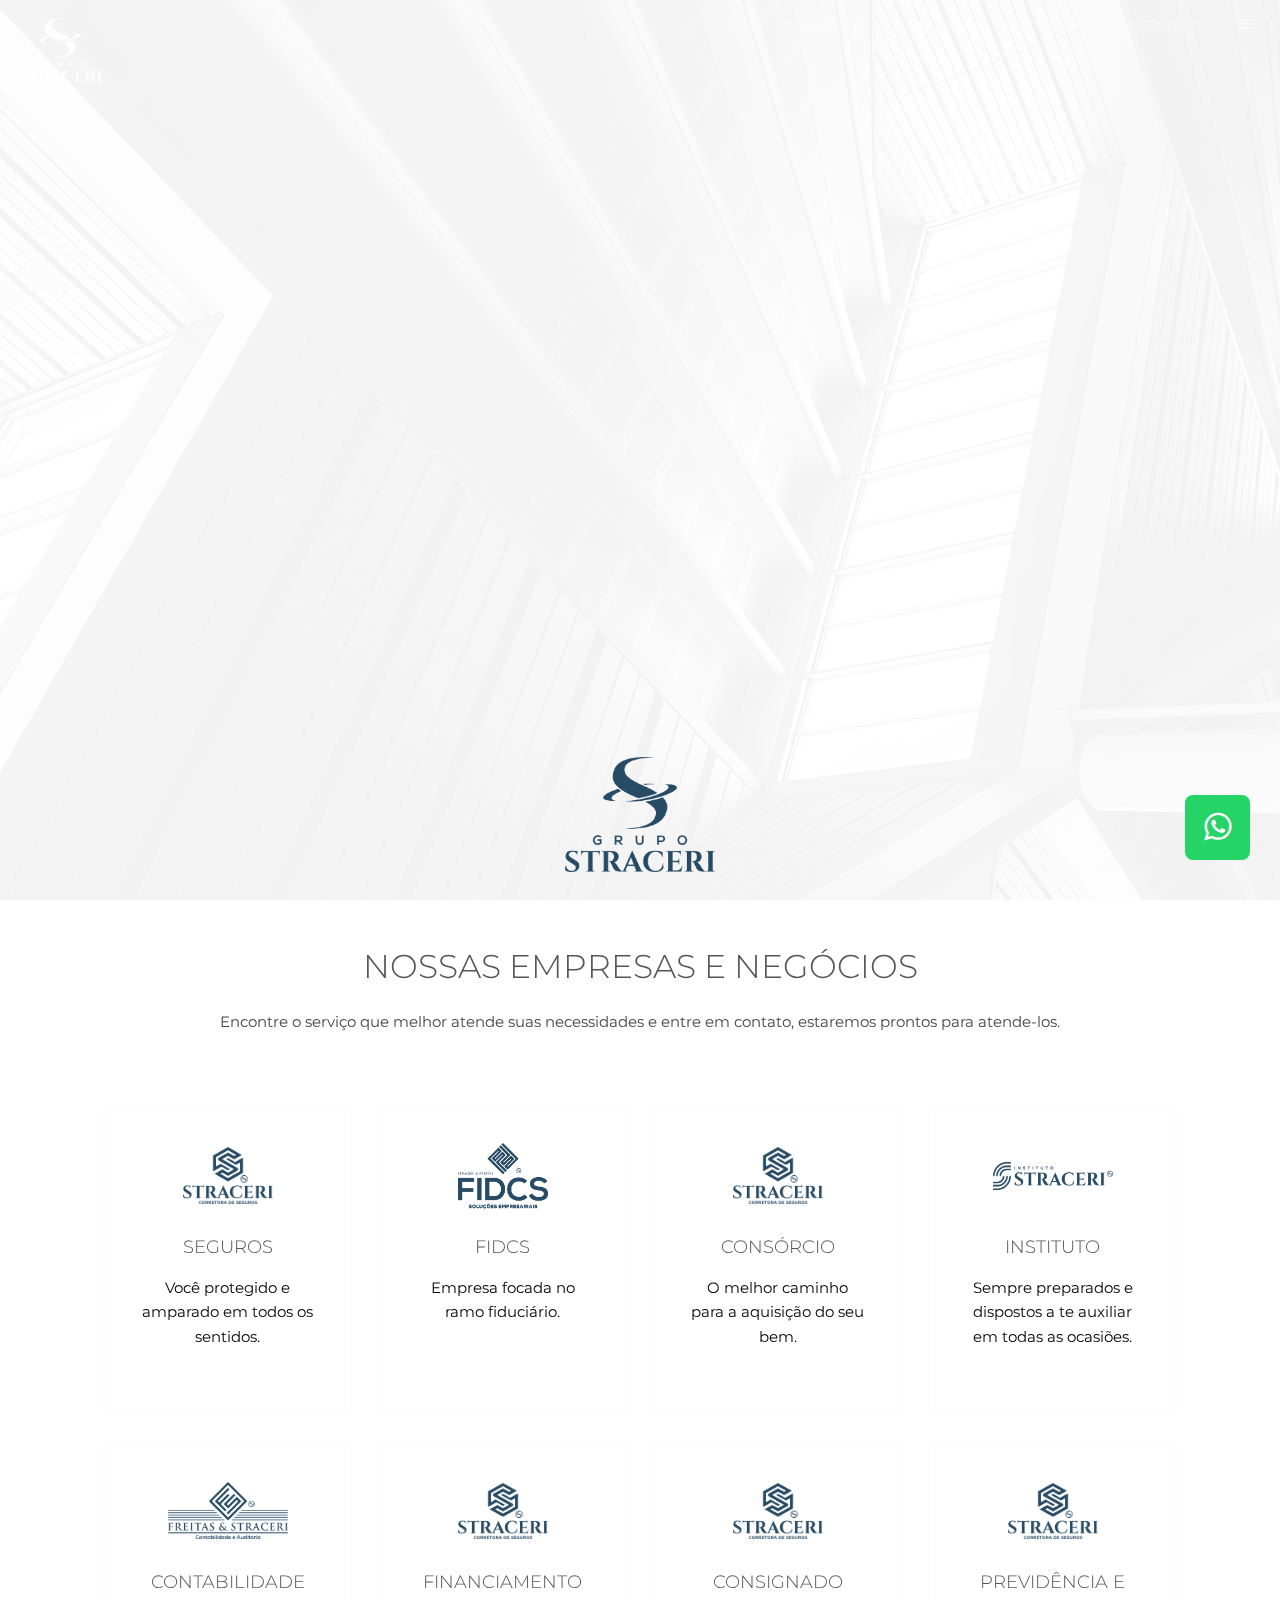
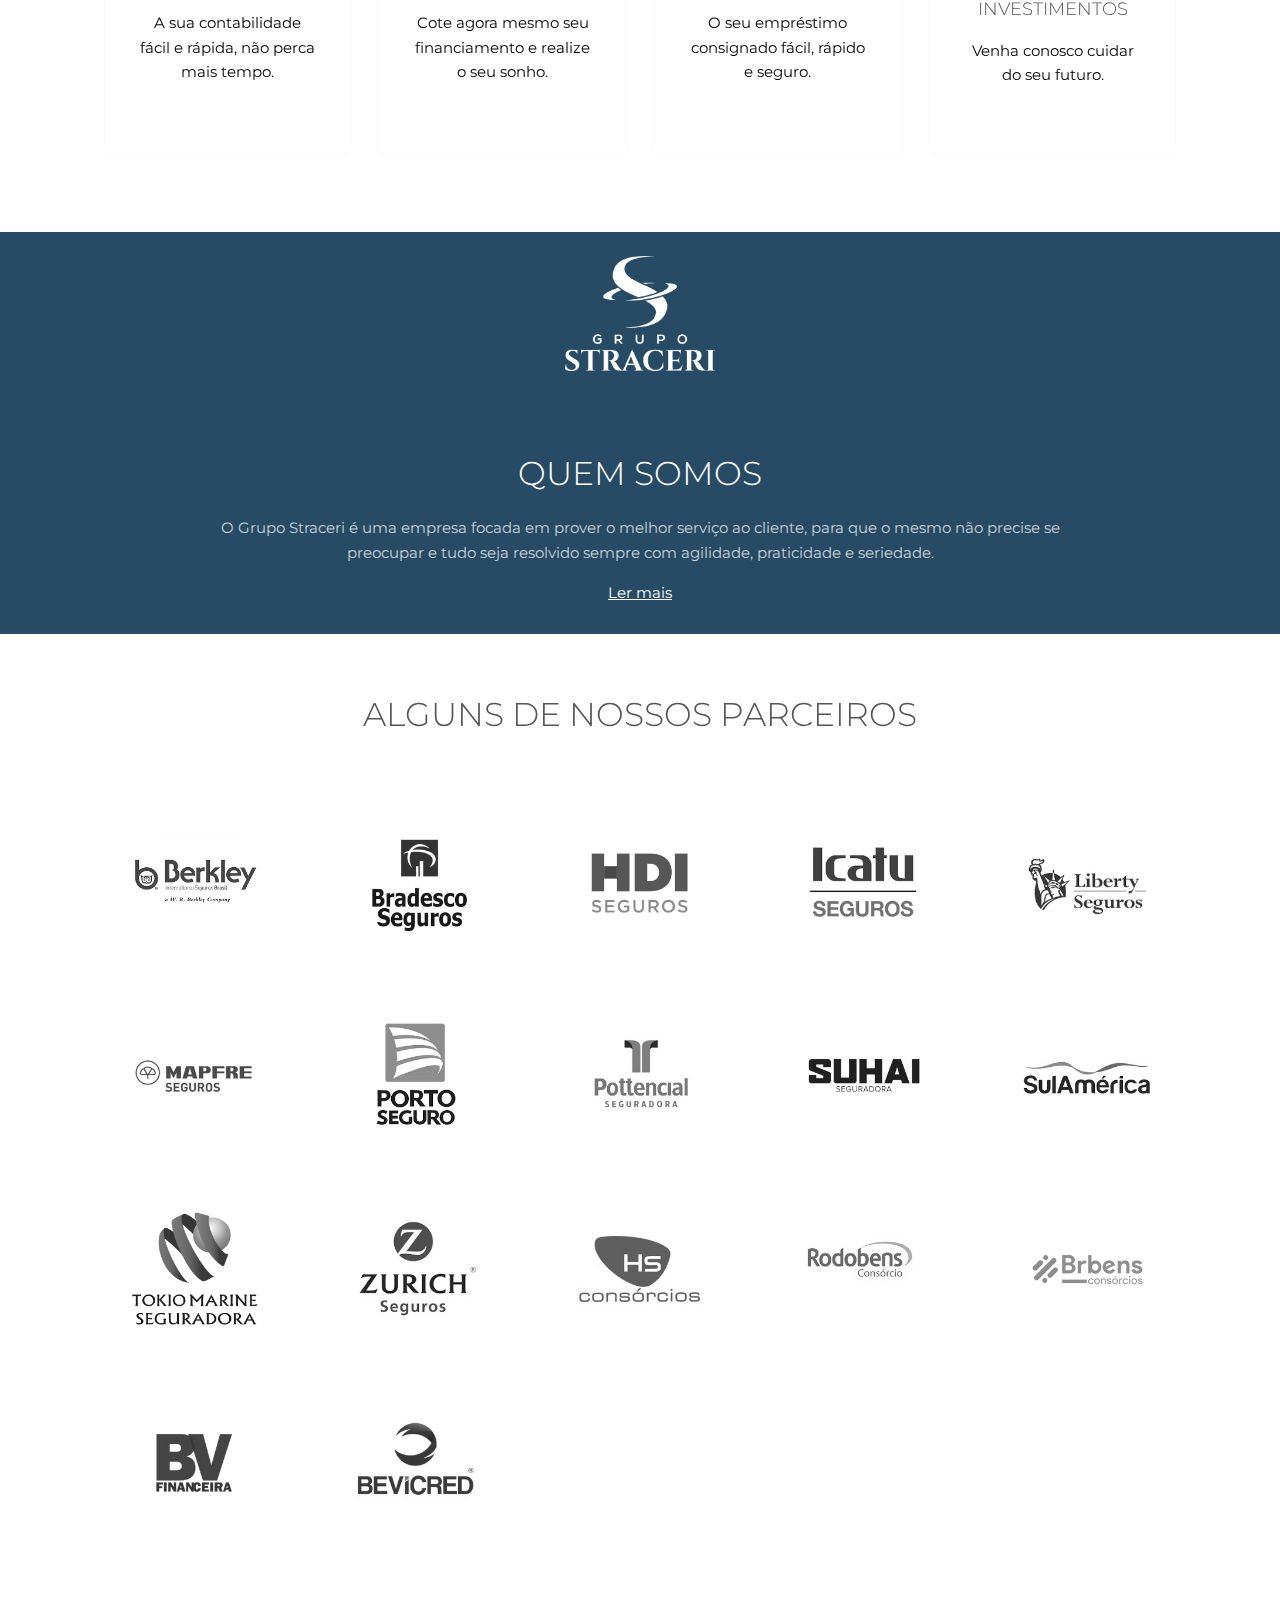
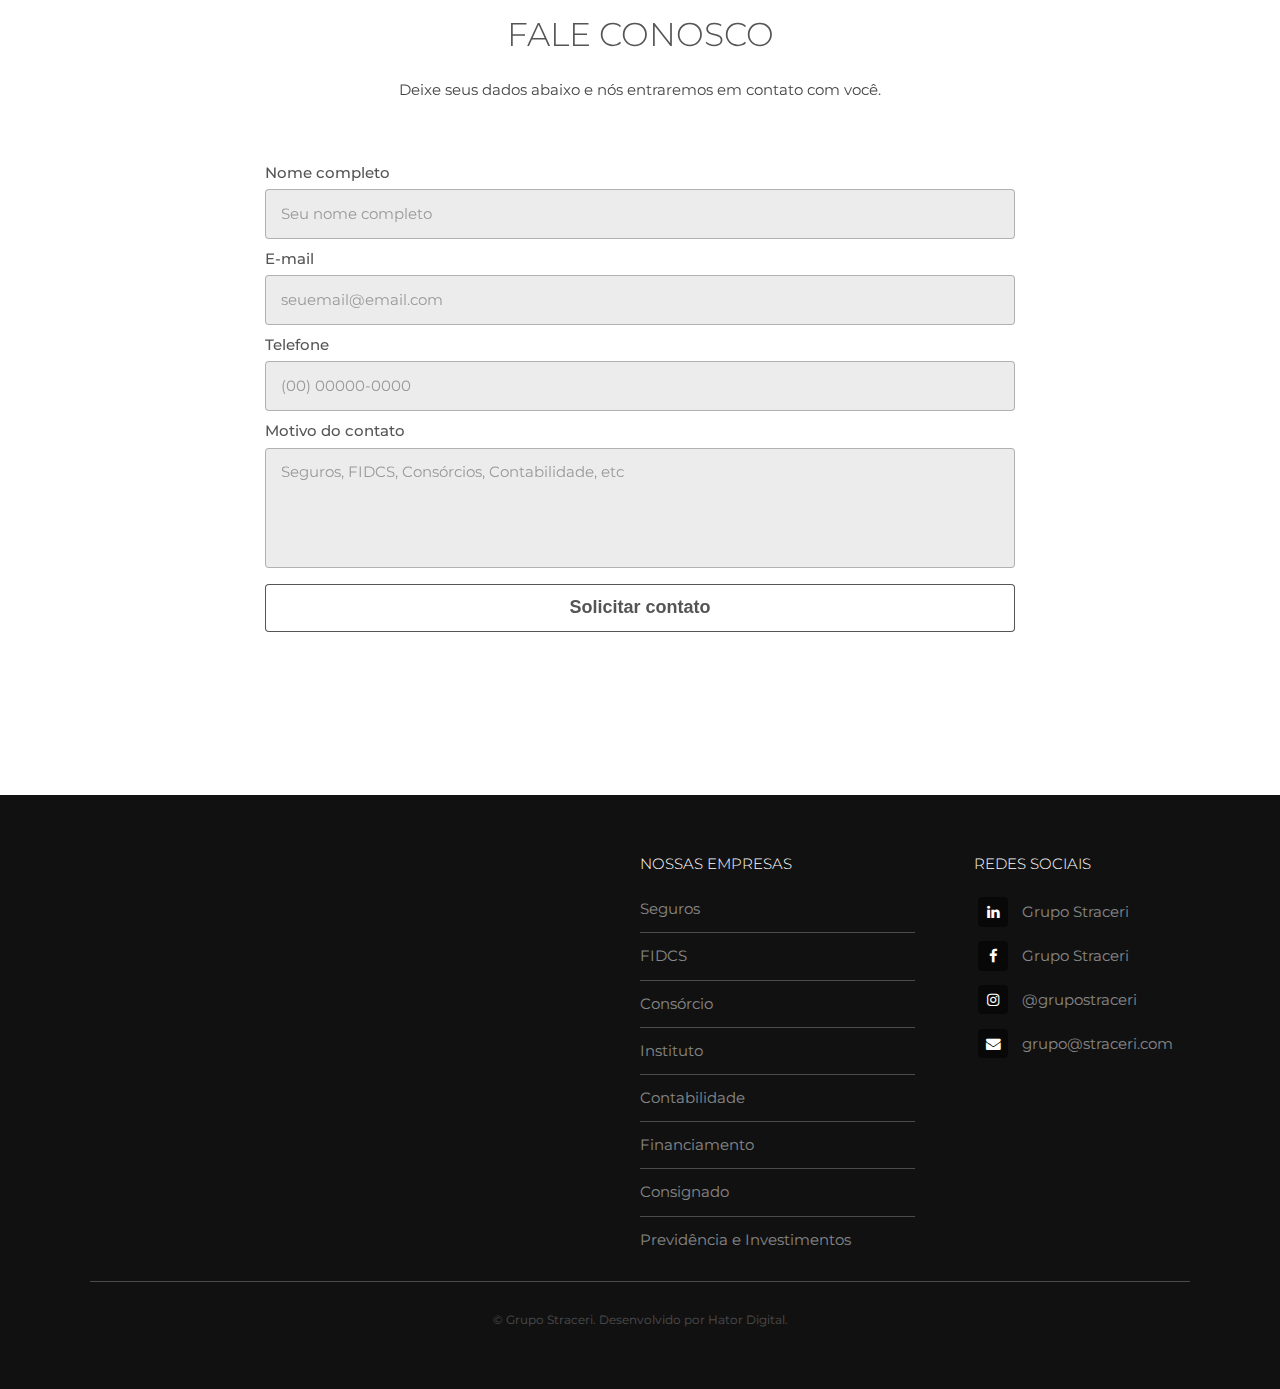
==== index.html @ 01e18238 "new companies text and fixes old companies texts" ====
<!DOCTYPE html>

<html lang="pt">
    <head>
    	<title>Grupo Straceri</title>
			<meta charset="UTF-8" />
			<meta http-equiv="X-UA-Compatible" content="IE=edge">
			<meta name="viewport" content="width=device-width, initial-scale=1, user-scalable=no" />
			<meta name="description" content="" />
	    <meta name="keywords" content="" />

	    <meta http-equiv="x-ua-compatible" content="ie=edge,chrome=1">
	    <meta name="title" content="Grupo Straceri">
	    <meta name="theme-color" content="#274b65" />
	    <meta name="description" content="O Grupo Straceri é uma empresa focada em prover o melhor serviço ao cliente" />
	    <meta name="keywords" content="Grupo Straceri, advocacia, seguradora, corretora, fidcs">
	    <meta name="author" content="Hator Digital">

	    <meta property="og:description" content="O Grupo Straceri é uma empresa focada em prover o melhor serviço ao cliente">
	    <meta property="og:image" content="./images/icon-rel.png">
	    <meta property="og:image:type" content="image/png">
	    <meta property="og:image:width" content="256">
	    <meta property="og:image:height" content="256">
	    <meta property="og:locale" content="pt_BR">
	    <meta property="og:site_name" content="Grupo Straceri">
	    <meta property="og:title" content="Grupo Straceri">
	    <meta property="og:type" content="website">
	    <meta property="og:url" content="https://www.straceri.com">

	    <meta rel="icon" type="image/png" href="./images/icon-rel.png">

	    <meta name="application-name" content="Grupo Straceri">
	    <meta name="msapplication-TileColor" content="#274b65">
	    <meta name="msapplication-TileImage" content="./images/icon-rel.png">
	    <meta name="msapplication-square70x70logo" content="./images/favicon.png" />
	    <meta name="msapplication-square150x150logo" content="./images/favicon.png" />
	    <meta name="msapplication-wide310x150logo" content="./images/favicon.png" />
	    <meta name="msapplication-square310x310logo" content="./images/favicon.png" />

	    <meta property="twitter:card" content="summary">
	    <meta property="twitter:description" content="O Grupo Straceri é uma empresa focada em prover o melhor serviço ao cliente">
	    <meta property="twitter:image" content="./images/icon-rel.png">
	    <meta property="twitter:title" content="Grupo Straceri">
	    <meta property="twitter:url" content="https://www.straceri.com">

	    <meta property="busca:image" content="./images/icon-rel.png">
	    <meta property="busca:publisher" content="https://www.straceri.com/">
	    <meta property="busca:species" content="Home">
	    <meta property="busca:title" content="https://www.straceri.com">

	    <link rel="shortcut icon" href="./images/favicon.png" type="image/png" />

	    <link rel="apple-touch-icon" sizes="57x57" href="./images/favicon.png">
	    <link rel="apple-touch-icon" sizes="60x60" href="./images/favicon.png">
	    <link rel="apple-touch-icon" sizes="72x72" href="./images/favicon.png">
	    <link rel="apple-touch-icon" sizes="76x76" href="./images/favicon.png">
	    <link rel="apple-touch-icon" sizes="114x114" href="./images/favicon.png">
	    <link rel="apple-touch-icon" sizes="120x120" href="./images/favicon.png">
	    <link rel="apple-touch-icon" sizes="144x144" href="./images/favicon.png">
	    <link rel="apple-touch-icon" sizes="152x152" href="./images/favicon.png">
	    <link rel="apple-touch-icon" sizes="180x180" href="./images/favicon.png">

	    <link rel="icon" type="image/png" href="./images/favicon.png" sizes="16x16">
	    <link rel="icon" type="image/png" href="./images/favicon.png" sizes="32x32">
	    <link rel="icon" type="image/png" href="./images/favicon.png" sizes="96x96">
	    <link rel="icon" type="image/png" href="./images/favicon.png" sizes="192x192">

	    <link rel="stylesheet" href="assets/css/main.css" />
	</head>
	
	<body class="is-preload">

		<!-- Header -->
			<header id="header">
				<a class="logo" href="index.html">
					<img src="./images/logos/straceri.png" alt="">
				</a>
				<nav>
					<a class="hide" href="#banner">Home</a>
					<a class="hide" href="#empresas">Empresas</a>
					<a class="hide" href="#cta">Quem somos</a>
					<a class="hide" href="#parceiros">Parceiros</a>
					<a class="hide" href="#contatos">Fale conosco</a>
					<a href="#menu"></a>
				</nav>
			</header>

		<!-- Nav -->
			<nav id="menu">
				<ul class="links">
					<li><a href="#banner">Home</a></li>
					<li><a href="#empresas">Empresas</a></li>
					<li><a href="#cta">Quem somos</a></li>
					<li><a href="#parceiros">Parceiros</a></li>
					<li><a href="#contatos">Fale conosco</a></li>
				</ul>
			</nav>

		<!-- Banner -->
			<section id="banner">
				<div class="inner">
					
				</div>
				<video class="desktop" autoplay loop muted playsinline src="images/banner.mp4"></video>
				<video class="mobile" autoplay loop muted playsinline src="images/banner-mobile.mp4"></video>
			</section>

		<!-- Highlights -->
			<section id="empresas" class="wrapper">
				<div class="inner">
					<div class="logoEmpresas">
						<img src="./images/logos/straceri-azul.png" alt="">
					</div>
					<header class="special">
						<h2>Nossas Empresas e Negócios</h2>
						<p>Encontre o serviço que melhor atende suas necessidades e entre em contato, estaremos prontos para atende-los.</p>
					</header>
					<div class="highlights">
						<section>
							<a href="seguros.html">
								<div class="content">
									<header>
										<div class="logo-content">
											<img src="./images/logos/corretora.png" alt="">
										</div>
										<h3>Seguros</h3>
									</header>
									<p>Você protegido e amparado em todos os sentidos.</p>
								</div>
							</a>
						</section>

						<section>
							<a href="fidcs.html">
								<div class="content">
									<header>
										<div class="logo-content">
											<img src="./images/logos/fidics.png" alt="">
										</div>
										<h3>Fidcs</h3>
									</header>
									<p>Empresa focada no ramo fiduciário.</p>
								</div>
							</a>
						</section>
						
						<section>
							<a href="consorcios.html">
								<div class="content">
									<header>
										<div class="logo-content">
											<img src="./images/logos/corretora.png" alt="">
										</div>
										<h3>Consórcio</h3>
									</header>
									<p>O melhor caminho para a aquisição do seu bem.</p>
								</div>
							</a>
						</section>

						<section>
							<a href="instituto.html">
								<div class="content">
									<header>
										<div class="logo-content">
											<img class="imgSize" src="./images/logos/instituto.png" alt="">
										</div>
										<h3>Instituto</h3>
									</header>
									<p>Sempre preparados e dispostos a te auxiliar em todas as ocasiões.</p>
								</div>
							</a>
						</section>

						<section>
							<a href="contabilidade.html">
								<div class="content">
									<header>
										<div class="logo-content">
											<img class="imgSize" src="./images/logos/freitas.png" alt="">
										</div>
										<h3>Contabilidade</h3>
									</header>
									<p>A sua contabilidade fácil e rápida, não perca mais tempo.</p>
								</div>
							</a>
						</section>

						<section>
							<a href="financiamentos.html">
								<div class="content">
									<header>
										<div class="logo-content">
											<img src="./images/logos/corretora.png" alt="">
										</div>
										<h3>Financiamento</h3>
									</header>
									<p>Cote agora mesmo seu financiamento e realize o seu sonho.</p>
								</div>
							</a>
						</section>
						
						<section>
							<a href="consignado.html">
								<div class="content">
									<header>
										<div class="logo-content">
											<img src="./images/logos/corretora.png" alt="">
										</div>
										<h3>Consignado</h3>
									</header>
									<p>O seu empréstimo consignado fácil, rápido e seguro.</p>
								</div>
							</a>
						</section>

						<section>
							<a href="previdencia.html">
								<div class="content">
									<header>
										<div class="logo-content">
											<img src="./images/logos/corretora.png" alt="">
										</div>
										<h3>Previdência e Investimentos</h3>
									</header>
									<p>Venha conosco cuidar do seu futuro.</p>
								</div>
							</a>
						</section>
						
					</div>
				</div>
			</section>

		<!-- CTA -->
			<section id="cta" class="wrapper">
				<div class="inner">
					<div class="logoQuemSomos">
						<a href="sobre.html">
							<img src="./images/logos/straceri.png" alt="">
						</a>
					</div>
					<h2>
						<a href="sobre.html">QUEM SOMOS</a>	
					</h2>
					<p>
						O Grupo Straceri é uma empresa focada em prover o melhor serviço ao cliente, para que o mesmo 
						não precise se preocupar e tudo seja resolvido sempre com agilidade, praticidade e seriedade.
					</p>

					<a href="sobre.html">Ler mais</a>
				</div>
			</section>

		<!-- Partners -->
			<section class="wrapper" id="parceiros">
				<div class="inner">
					<header class="special">
						<h2>Alguns de nossos parceiros</h2>
						<!-- <p>Veja abaixo alguns Parceiros de nossos clientes.</p> -->
					</header>
					<div class="partners">
						<section>
							<a href="mailto:seguros@straceri.com" target="_blank">
								<img src="images/partners/berkley.jpg" alt="" />
							</a>
						</section>
						<section>
							<a href="mailto:seguros@straceri.com" target="_blank">
								<img src="images/partners/bradesco.jpg" alt="" />
							</a>
						</section>
						<section>
							<a href="mailto:seguros@straceri.com" target="_blank">
								<img src="images/partners/hdi.jpg" alt="" />
							</a>
						</section>
						<section>
							<a href="mailto:seguros@straceri.com" target="_blank">
								<img src="images/partners/icatu.jpg" alt="" />
							</a>
						</section>
						<section>
							<a href="mailto:seguros@straceri.com" target="_blank">
								<img src="images/partners/liberty.jpg" alt="" />
							</a>
						</section>
						<section>
							<a href="mailto:seguros@straceri.com" target="_blank">
								<img src="images/partners/mapfre.jpg" alt="" />
							</a>
						</section>
						<section>
							<a href="mailto:seguros@straceri.com" target="_blank">
								<img src="images/partners/porto-seguro.jpg" alt="" />
							</a>
						</section>
						<section>
							<a href="mailto:seguros@straceri.com" target="_blank">
								<img src="images/partners/pottencial.jpg" alt="" />
							</a>
						</section>
						<section>
							<a href="mailto:seguros@straceri.com" target="_blank">
								<img src="images/partners/suhai.jpg" alt="" />
							</a>
						</section>
						<section>
							<a href="mailto:seguros@straceri.com" target="_blank">
								<img src="images/partners/sul-america.jpg" alt="" />
							</a>
						</section>
						<section>
							<a href="mailto:seguros@straceri.com" target="_blank">
								<img src="images/partners/tokio-marine.jpg" alt="" />
							</a>
						</section>
						<section>
							<a href="mailto:seguros@straceri.com" target="_blank">
								<img src="images/partners/zurich.jpg" alt="" />
							</a>
						</section>
						<section>
							<a href="mailto:consorcio@straceri.com" target="_blank">
								<img src="images/partners/hs.jpg" alt="" />
							</a>
						</section>
						<section>
							<a href="mailto:consorcio@straceri.com" target="_blank">
								<img src="images/partners/rodobens.jpg" alt="" />
							</a>
						</section>
						<section>
							<a href="mailto:consorcio@straceri.com" target="_blank">
								<img src="images/partners/brbens.jpg" alt="" />
							</a>
						</section>
						<section>
							<a href="mailto:financiamentos@straceri.com" target="_blank">
								<img src="images/partners/bv.jpg" alt="" />
							</a>
						</section>
						<section>
							<a href="mailto:financiamentos@straceri.com" target="_blank">
								<img src="images/partners/bevicred.jpg" alt="" />
							</a>
						</section>
					</div>
				</div>
			</section>


		<!-- Contact -->
		<section class="wrapper contactWrapper" id="contatos">
			<div class="inner">
				<header class="special">
					<h2>Fale conosco</h2>
					<p>Deixe seus dados abaixo e nós entraremos em contato com você.</p>
				</header>
				<div class="contact">
					<form action="">

						<div class="field">
							<label for="inputName">Nome completo</label>
							<input required autocapitalize="on" placeholder="Seu nome completo" name="inputName" id="inputName" type="text">
						</div>

						<div class="field">
							<label for="inputEmail">E-mail</label>
							<input required id="inputEmail" placeholder="seuemail@email.com" name="inputEmail" type="email">
						</div>

						<div class="field">
							<label for="inputPhone">Telefone</label>
							<input required id="inputPhone" name="inputPhone" maxlength="15" placeholder="(00) 00000-0000" type="text">
						</div>

						<div class="field">
							<label for="inputContactReason">Motivo do contato</label>
							<textarea required id="inputContactReason" name="inputContactReason" placeholder="Seguros, FIDCS, Consórcios, Contabilidade, etc" rows="4"></textarea>
						</div>

						<button type="submit" id="sendContact">
							Solicitar contato
						</button>
					</form>
				</div>
			</div>
		</section>


		<!-- Footer -->
			<footer id="footer">
				<div class="inner">
					<div class="content">
						<section>

							<iframe
								width="100%"
								height="300"
								frameborder="0" style="border:0; border-radius: 4px"
								src="https://www.google.com/maps/embed?pb=!1m18!1m12!1m3!1d3729.407444940125!2d-49.381429285070894!3d-20.815247186114444!2m3!1f0!2f0!3f0!3m2!1i1024!2i768!4f13.1!3m3!1m2!1s0x94bdad9593ff5c7b%3A0x752c64d5009a2ce4!2sGrupo%20Straceri!5e0!3m2!1spt-BR!2sbr!4v1614805681535!5m2!1spt-BR!2sbr"  allowfullscreen loading="lazy">
							</iframe>
							
							<br>
							<br>

						</section>
						<section>
							<h4>Nossas empresas</h4>
							<ul class="alt">
								<li><a href="seguros.html">Seguros</a></li>
								<li><a href="fidcs.html">FIDCS</a></li>
								<li><a href="consorcios.html">Consórcio</a></li>
								<li><a href="instituto.html">Instituto</a></li>
								<li><a href="contabilidade.html">Contabilidade</a></li>
								<li><a href="financiamentos.html">Financiamento</a></li>
								<li><a href="consignado.html">Consignado</a></li>
								<li><a href="previdencia.html">Previdência e Investimentos</a></li>
							</ul>
						</section>
						<section>
							<h4>Redes sociais</h4>
							<ul class="plain">
								<li><a href="https://linkedin.com/company/grupo-straceri" target="_blank"><i class="icon fa-linkedin"></i>Grupo Straceri</a></li>
								<li><a href="https://www.facebook.com/Grupo-Straceri-105136148302768/" target="_blank"><i class="icon fa-facebook"></i>Grupo Straceri</a></li>
								<li><a href="https://www.instagram.com/grupostraceri/" target="_blank"><i class="icon fa-instagram"></i>@grupostraceri</a></li>
								<li><a href="mailto:grupo@straceri.com" target="_blank"><i class="icon fa-envelope"></i>grupo@straceri.com</a></li>
							</ul>
						</section>
					</div>
					<div class="copyright">
						&copy; Grupo Straceri. Desenvolvido por Hator Digital.
					</div>
				</div>
			</footer>

			<button id="btnTop" class="btnGoTop">
				<i class="icon fa-chevron-up"></i>
			</button>

			<a id="btnWhats" class="btnWhats" target="_blank" href="https://wa.me/5517996081828/?text=Olá">
				<i class="icon fa-whatsapp"></i>
			</a>

			<!-- Scripts -->
			<script src="assets/js/jquery.min.js"></script>
			<script src="assets/js/browser.min.js"></script>
			<script src="assets/js/breakpoints.min.js"></script>
			<script src="assets/js/util.js"></script>
			<script src="assets/js/main.js"></script>
			<script src="assets/js/contactForm.js"></script>

	</body>
</html>
---- assets/css/main.css ----
@import url(font-awesome.min.css);
@import url("https://fonts.googleapis.com/css2?family=Montserrat:wght@300;400;500;700&display=swap");
/*
	Industrious by TEMPLATED
	templated.co @templatedco
	Released for free under the Creative Commons Attribution 3.0 license (templated.co/license)
*/
/* Basic */
@-ms-viewport {
  width: device-width;
}
body {
  scroll-behavior: smooth;
  -webkit-font-smoothing: antialiased !important;
  -ms-overflow-style: scrollbar;
}

@media screen and (max-width: 480px) {
  html,
  body {
    min-width: 320px;
  }
}
html {
  scroll-behavior: smooth;
  -webkit-font-smoothing: antialiased !important;
  box-sizing: border-box;
}

*,
*:before,
*:after {
  box-sizing: inherit;
}

body {
  background: #ffffff;
}
body.is-preload *,
body.is-preload *:before,
body.is-preload *:after {
  -moz-animation: none !important;
  -webkit-animation: none !important;
  -ms-animation: none !important;
  animation: none !important;
  -moz-transition: none !important;
  -webkit-transition: none !important;
  -ms-transition: none !important;
  transition: none !important;
}

html,
body,
div,
span,
applet,
object,
iframe,
h1,
h2,
h3,
h4,
h5,
h6,
p,
blockquote,
pre,
a,
abbr,
acronym,
address,
big,
cite,
code,
del,
dfn,
em,
img,
ins,
kbd,
q,
s,
samp,
small,
strike,
strong,
sub,
sup,
tt,
var,
b,
u,
i,
center,
dl,
dt,
dd,
ol,
ul,
li,
fieldset,
form,
label,
legend,
table,
caption,
tbody,
tfoot,
thead,
tr,
th,
td,
article,
aside,
canvas,
details,
embed,
figure,
figcaption,
footer,
header,
hgroup,
menu,
nav,
output,
ruby,
section,
summary,
time,
mark,
audio,
video {
  margin: 0;
  padding: 0;
  border: 0;
  font-size: 100%;
  font: inherit;
  vertical-align: baseline;
}

article,
aside,
details,
figcaption,
figure,
footer,
header,
hgroup,
menu,
nav,
section {
  display: block;
}

body {
  line-height: 1;
}

ol,
ul {
  list-style: none;
}

blockquote,
q {
  quotes: none;
}
blockquote:before,
blockquote:after,
q:before,
q:after {
  content: "";
  content: none;
}

table {
  border-collapse: collapse;
  border-spacing: 0;
}

body {
  -webkit-text-size-adjust: none;
}

mark {
  background-color: transparent;
  color: inherit;
}

input::-moz-focus-inner {
  border: 0;
  padding: 0;
}

input,
select,
textarea {
  -moz-appearance: none;
  -webkit-appearance: none;
  -ms-appearance: none;
  appearance: none;
}

/* Typography */
html {
  font-size: 13pt;
}
@media screen and (max-width: 1680px) {
  html {
    font-size: 11pt;
  }
}
@media screen and (max-width: 980px) {
  html {
    font-size: 12pt;
  }
}
@media screen and (max-width: 480px) {
  html {
    font-size: 11pt;
  }
}

body {
  background-color: #ffffff;
  color: #444444;
}

body,
input,
select,
textarea {
  font-family: "Montserrat", Arial, Helvetica, sans-serif;
  font-weight: 400;
  font-size: 1rem;
  line-height: 1.65;
}

a {
  -moz-transition: color 0.2s ease-in-out;
  -webkit-transition: color 0.2s ease-in-out;
  -ms-transition: color 0.2s ease-in-out;
  transition: color 0.2s ease-in-out;
  text-decoration: underline;
}
a:hover {
  text-decoration: none;
}

strong,
b {
  font-weight: 600;
}

em,
i {
  font-style: italic;
}

p {
  margin: 0 0 2rem 0;
}

header.special {
  text-align: center;
  margin-bottom: 4rem;
}
header.special p {
  max-width: 78%;
  margin-left: auto;
  margin-right: auto;
}

h1,
h2,
h3,
h4,
h5,
h6 {
  font-weight: 300;
  line-height: 1.5;
  text-transform: uppercase;
  margin: 0 0 1.5rem 0;
}
h1 a,
h2 a,
h3 a,
h4 a,
h5 a,
h6 a {
  color: inherit;
  text-decoration: none;
}

h1 {
  font-size: 3rem;
  line-height: 1.2;
}

h2 {
  font-size: 2.25rem;
  line-height: 1.3;
}

h3 {
  font-size: 1.25rem;
}

h4 {
  font-size: 1rem;
}

h5 {
  font-size: 0.9rem;
}

h6 {
  font-size: 0.7rem;
}

@media screen and (max-width: 736px) {
  h1 {
    font-size: 2.75rem;
    line-height: 1.3;
  }

  h2 {
    font-size: 1.75rem;
    line-height: 1.5;
  }

  h3 {
    font-size: 1.25rem;
  }
}
sub {
  font-size: 0.8rem;
  position: relative;
  top: 0.5rem;
}

sup {
  font-size: 0.8rem;
  position: relative;
  top: -0.5rem;
}

blockquote {
  border-left: solid 0.5rem;
  font-style: italic;
  margin: 0 0 2rem 0;
  padding: 1rem 0 1rem 2rem;
}

code {
  border-radius: 4px;
  border: solid 1px;
  font-family: "Courier New", monospace;
  font-size: 0.9rem;
  margin: 0 0.25rem;
  padding: 0.25rem 0.65rem;
}

pre {
  -webkit-overflow-scrolling: touch;
  font-family: "Courier New", monospace;
  font-size: 0.9rem;
  margin: 0 0 2rem 0;
}
pre code {
  display: block;
  line-height: 1.75;
  padding: 1rem 1.5rem;
  overflow-x: auto;
}

hr {
  border: 0;
  border-bottom: solid 1px;
  margin: 2rem 0;
}
hr.major {
  margin: 4rem 0;
}

input,
select,
textarea {
  color: #555555;
}

a {
  color: #274b65;
}

strong,
b {
  color: #555555;
}

h1,
h2,
h3,
h4,
h5,
h6 {
  color: #555555;
}

blockquote {
  border-left-color: rgba(0, 0, 0, 0.25);
}

code {
  background: rgba(0, 0, 0, 0.075);
  border-color: rgba(0, 0, 0, 0.25);
}

hr {
  border-bottom-color: rgba(0, 0, 0, 0.25);
}

/* Inner */
.inner {
  margin: 0 auto;
  width: 75rem;
  max-width: calc(100% - 6rem);
}
@media screen and (max-width: 480px) {
  .inner {
    max-width: calc(100% - 3rem);
  }
}

/* Button */
input[type="submit"],
input[type="reset"],
input[type="button"],
button,
.button {
  -moz-appearance: none;
  -webkit-appearance: none;
  -ms-appearance: none;
  appearance: none;
  -moz-transition: background-color 0.2s ease-in-out,
    box-shadow 0.2s ease-in-out, color 0.2s ease-in-out;
  -webkit-transition: background-color 0.2s ease-in-out,
    box-shadow 0.2s ease-in-out, color 0.2s ease-in-out;
  -ms-transition: background-color 0.2s ease-in-out, box-shadow 0.2s ease-in-out,
    color 0.2s ease-in-out;
  transition: background-color 0.2s ease-in-out, box-shadow 0.2s ease-in-out,
    color 0.2s ease-in-out;
  border: 0;
  border-radius: 4px;
  cursor: pointer;
  display: inline-block;
  font-weight: 600;
  height: 3.25rem;
  line-height: 3.25rem;
  padding: 0 1.75rem;
  text-align: center;
  text-decoration: none;
  white-space: nowrap;
}
input[type="submit"].small,
input[type="reset"].small,
input[type="button"].small,
button.small,
.button.small {
  font-size: 0.8rem;
  height: 2.4375rem;
  line-height: 2.4375rem;
  padding: 0 1.25rem;
}
input[type="submit"].large,
input[type="reset"].large,
input[type="button"].large,
button.large,
.button.large {
  font-size: 1.35rem;
  height: 4.0625rem;
  line-height: 4.0625rem;
  padding: 0 2rem;
}
input[type="submit"].wide,
input[type="reset"].wide,
input[type="button"].wide,
button.wide,
.button.wide {
  min-width: 13rem;
}
input[type="submit"].icon:before,
input[type="reset"].icon:before,
input[type="button"].icon:before,
button.icon:before,
.button.icon:before {
  margin-right: 0.5rem;
}
input[type="submit"].fit,
input[type="reset"].fit,
input[type="button"].fit,
button.fit,
.button.fit {
  width: 100%;
}
input[type="submit"].disabled,
input[type="submit"]:disabled,
input[type="reset"].disabled,
input[type="reset"]:disabled,
input[type="button"].disabled,
input[type="button"]:disabled,
button.disabled,
button:disabled,
.button.disabled,
.button:disabled {
  pointer-events: none;
  opacity: 0.25;
}

input[type="submit"],
input[type="reset"],
input[type="button"],
button,
.button {
  background-color: transparent;
  box-shadow: inset 0 0 0 1px #555555;
  color: #555555 !important;
}
input[type="submit"]:hover,
input[type="reset"]:hover,
input[type="button"]:hover,
button:hover,
.button:hover {
  box-shadow: inset 0 0 0 1px #274b65;
  color: #274b65 !important;
}
input[type="submit"]:hover:active,
input[type="reset"]:hover:active,
input[type="button"]:hover:active,
button:hover:active,
.button:hover:active {
  background-color: rgba(206, 27, 40, 0.25);
}
input[type="submit"].primary,
input[type="reset"].primary,
input[type="button"].primary,
button.primary,
.button.primary {
  box-shadow: none;
  background-color: #274b65;
  color: #ffffff !important;
}
input[type="submit"].primary:hover,
input[type="reset"].primary:hover,
input[type="button"].primary:hover,
button.primary:hover,
.button.primary:hover {
  background-color: #274b65;
  box-shadow: none;
}
input[type="submit"].primary:hover:active,
input[type="reset"].primary:hover:active,
input[type="button"].primary:hover:active,
button.primary:hover:active,
.button.primary:hover:active {
  background-color: #274b65;
}

/* Form */
form {
  margin: 0 0 2rem 0;
}

input[type="text"],
input[type="password"],
input[type="email"],
input[type="tel"],
input[type="search"],
input[type="url"],
select,
textarea {
  -moz-appearance: none;
  -webkit-appearance: none;
  -ms-appearance: none;
  appearance: none;
  border-radius: 4px;
  border: none;
  border: solid 1px;
  color: inherit;
  display: block;
  outline: 0;
  padding: 0 1rem;
  text-decoration: none;
  width: 100%;
}
input[type="text"]:invalid,
input[type="password"]:invalid,
input[type="email"]:invalid,
input[type="tel"]:invalid,
input[type="search"]:invalid,
input[type="url"]:invalid,
select:invalid,
textarea:invalid {
  box-shadow: none;
}

label {
  display: block;
  font-size: 1rem;
  font-weight: 600;
  margin: 0 0 1rem 0;
}

input[type="text"],
input[type="password"],
input[type="email"],
input[type="tel"],
input[type="search"],
input[type="url"] {
  height: 3.25rem;
}

select {
  background-size: 1.25rem;
  background-repeat: no-repeat;
  background-position: calc(100% - 1rem) center;
  height: 3.25rem;
  padding-right: 3.25rem;
  text-overflow: ellipsis;
}
select:focus::-ms-value {
  background-color: transparent;
}
select::-ms-expand {
  display: none;
}

textarea {
  padding: 0.75rem 1rem;
}

input[type="checkbox"],
input[type="radio"] {
  -moz-appearance: none;
  -webkit-appearance: none;
  -ms-appearance: none;
  appearance: none;
  display: block;
  float: left;
  margin-right: -2rem;
  opacity: 0;
  width: 1rem;
  z-index: -1;
}
input[type="checkbox"] + label,
input[type="radio"] + label {
  text-decoration: none;
  cursor: pointer;
  display: inline-block;
  font-size: 1rem;
  font-weight: 400;
  padding-left: 2.825rem;
  padding-right: 0.875rem;
  position: relative;
}
input[type="checkbox"] + label:before,
input[type="radio"] + label:before {
  -moz-osx-font-smoothing: grayscale;
  -webkit-font-smoothing: antialiased;
  font-family: FontAwesome;
  font-style: normal;
  font-weight: normal;
  text-transform: none !important;
}
input[type="checkbox"] + label:before,
input[type="radio"] + label:before {
  border-radius: 4px;
  border: solid 1px;
  content: "";
  display: inline-block;
  height: 1.95rem;
  left: 0;
  line-height: 1.86875rem;
  position: absolute;
  text-align: center;
  top: -0.1625rem;
  width: 1.95rem;
}
input[type="checkbox"]:checked + label:before,
input[type="radio"]:checked + label:before {
  content: "\f00c";
}

input[type="checkbox"] + label:before {
  border-radius: 4px;
}

input[type="radio"] + label:before {
  border-radius: 100%;
}

::-webkit-input-placeholder {
  opacity: 1;
}

:-moz-placeholder {
  opacity: 1;
}

::-moz-placeholder {
  opacity: 1;
}

:-ms-input-placeholder {
  opacity: 1;
}

label {
  color: #555555;
}

input[type="text"],
input[type="password"],
input[type="email"],
input[type="tel"],
input[type="search"],
input[type="url"],
select,
textarea {
  background-color: rgba(0, 0, 0, 0.075);
  border-color: rgba(0, 0, 0, 0.25);
}
input[type="text"]:focus,
input[type="password"]:focus,
input[type="email"]:focus,
input[type="tel"]:focus,
input[type="search"]:focus,
input[type="url"]:focus,
select:focus,
textarea:focus {
  border-color: #274b65;
  box-shadow: 0 0 0 1px #274b65;
}

select {
  background-image: url("data:image/svg+xml;charset=utf8,%3Csvg xmlns='http://www.w3.org/2000/svg' width='40' height='40' preserveAspectRatio='none' viewBox='0 0 40 40'%3E%3Cpath d='M9.4,12.3l10.4,10.4l10.4-10.4c0.2-0.2,0.5-0.4,0.9-0.4c0.3,0,0.6,0.1,0.9,0.4l3.3,3.3c0.2,0.2,0.4,0.5,0.4,0.9 c0,0.4-0.1,0.6-0.4,0.9L20.7,31.9c-0.2,0.2-0.5,0.4-0.9,0.4c-0.3,0-0.6-0.1-0.9-0.4L4.3,17.3c-0.2-0.2-0.4-0.5-0.4-0.9 c0-0.4,0.1-0.6,0.4-0.9l3.3-3.3c0.2-0.2,0.5-0.4,0.9-0.4S9.1,12.1,9.4,12.3z' fill='rgba(0, 0, 0, 0.25)' /%3E%3C/svg%3E");
}
select option {
  color: #444444;
  background-color: #ffffff;
}

input[type="checkbox"] + label,
input[type="radio"] + label {
  color: #444444;
}
input[type="checkbox"] + label:before,
input[type="radio"] + label:before {
  background: rgba(0, 0, 0, 0.075);
  border-color: rgba(0, 0, 0, 0.25);
}
input[type="checkbox"]:checked + label:before,
input[type="radio"]:checked + label:before {
  background-color: #274b65;
  border-color: #274b65;
  color: #ffffff;
}
input[type="checkbox"]:focus + label:before,
input[type="radio"]:focus + label:before {
  border-color: #274b65;
  box-shadow: 0 0 0 1px #274b65;
}

::-webkit-input-placeholder {
  color: #bbbbbb !important;
}

:-moz-placeholder {
  color: #bbbbbb !important;
}

::-moz-placeholder {
  color: #bbbbbb !important;
}

:-ms-input-placeholder {
  color: #bbbbbb !important;
}

/* List */
ol {
  list-style: decimal;
  margin: 0 0 2rem 0;
  padding-left: 1.25rem;
}
ol li {
  padding-left: 0.25rem;
}

ul {
  list-style: disc;
  margin: 0 0 2rem 0;
  padding-left: 1rem;
}
ul li {
  padding-left: 0.325rem;
}
ul.plain {
  list-style: none;
  padding-left: 0;
}
ul.plain li {
  margin-bottom: 1rem;
}
ul.plain li .icon {
  border-radius: 4px;
  color: #ffffff;
  display: inline-block;
  margin-right: 1rem;
  text-align: center;
  width: 2rem;
  height: 2rem;
  line-height: 2rem;
  background: rgba(0, 0, 0, 0.5);
}
ul.alt {
  list-style: none;
  padding-left: 0;
}
ul.alt li {
  border-top: solid 1px;
  padding: 0.75rem 0;
}
ul.alt li:first-child {
  border-top: 0;
  padding-top: 0;
}
ul.alt li:last-child {
  padding-bottom: 0;
}

dl {
  margin: 0 0 2rem 0;
}
dl dt {
  display: block;
  font-weight: 600;
  margin: 0 0 1rem 0;
}
dl dd {
  margin-left: 1.5rem;
}

ul.alt li {
  border-top-color: rgba(0, 0, 0, 0.25);
}

/* Table */
.table-wrapper {
  -webkit-overflow-scrolling: touch;
  overflow-x: auto;
}

table {
  margin: 0 0 2rem 0;
  width: 100%;
}
table tbody tr {
  border: solid 1px;
  border-left: 0;
  border-right: 0;
}
table td {
  padding: 0.75rem 0.75rem;
}
table th {
  font-size: 0.9rem;
  font-weight: 600;
  padding: 0 0.75rem 0.75rem 0.75rem;
  text-align: left;
}
table thead {
  border-bottom: solid 2px;
}
table tfoot {
  border-top: solid 2px;
}
table.alt {
  border-collapse: separate;
}
table.alt tbody tr td {
  border: solid 1px;
  border-left-width: 0;
  border-top-width: 0;
}
table.alt tbody tr td:first-child {
  border-left-width: 1px;
}
table.alt tbody tr:first-child td {
  border-top-width: 1px;
}
table.alt thead {
  border-bottom: 0;
}
table.alt tfoot {
  border-top: 0;
}

table tbody tr {
  border-color: rgba(0, 0, 0, 0.25);
}
table tbody tr:nth-child(2n + 1) {
  background-color: rgba(0, 0, 0, 0.075);
}
table th {
  color: #555555;
}
table thead {
  border-bottom-color: rgba(0, 0, 0, 0.25);
}
table tfoot {
  border-top-color: rgba(0, 0, 0, 0.25);
}
table.alt tbody tr td {
  border-color: rgba(0, 0, 0, 0.25);
}

/* Highlights */
.highlights {
  width: 100%;
  margin: 2.5rem 0;
  display: -moz-flex;
  display: -webkit-flex;
  display: -ms-flex;
  display: flex;
  -moz-flex-wrap: wrap;
  -webkit-flex-wrap: wrap;
  -ms-flex-wrap: wrap;
  flex-wrap: wrap;
  -moz-align-items: -moz-stretch;
  -webkit-align-items: -webkit-stretch;
  -ms-align-items: -ms-stretch;
  align-items: stretch;
}
.highlights > * {
  -moz-flex-shrink: 1;
  -webkit-flex-shrink: 1;
  -ms-flex-shrink: 1;
  flex-shrink: 1;
  -moz-flex-grow: 0;
  -webkit-flex-grow: 0;
  -ms-flex-grow: 0;
  flex-grow: 0;
}
.highlights > * {
  width: 25%;
}
.highlights > * {
  padding: 1rem;
  width: 25%;
}
.highlights .content {
  border-radius: 4px;
  height: 100%;
  padding: 2.4rem;
  text-align: center;
}
.highlights .content img {
  max-width: 90px;
  margin-bottom: 24px;
}
.highlights .content h3 {
  margin-bottom: 16px;
}
.highlights .content .icon {
  font-size: 5rem;
}
.highlights > div > :last-child {
  margin-bottom: 0;
}
.highlights section a {
  text-decoration: none;
  color: initial;
}
.highlights section div.logo-content {
  display: flex;
  align-items: center;
  justify-content: center;
  height: 90px;
}
@media screen and (min-width: 1240px) {
  .highlights section a div.content {
    transform: scale(1);
  }
  .highlights section a:hover div.content {
    transform: scale(1.02);
    transition: all ease-in-out 0.4s;
  }
}
@media screen and (max-width: 980px) {
  .highlights > * {
    width: 50%;
  }
  .highlights > * {
    padding: 1rem;
    width: calc(33.3333333333% + 0.6666666667rem);
  }
  .highlights > :nth-child(-n + 3) {
    padding-top: 1rem;
  }
  .highlights > :nth-last-child(-n + 3) {
    padding-bottom: 1rem;
  }
  .highlights > :nth-child(3n + 1) {
    padding-left: 1rem;
  }
  .highlights > :nth-child(3n) {
    padding-right: 1rem;
  }
  .highlights > :nth-child(3n + 1),
  .highlights > :nth-child(3n) {
    padding: 1rem;
    width: calc(50% + 1rem);
  }
  .highlights > * {
    padding: 1rem;
    width: calc(50% + 1rem);
  }
  .highlights > :nth-child(-n + 2) {
    padding-top: 0;
  }
  .highlights > :nth-last-child(-n + 2) {
    padding-bottom: 0;
  }
  .highlights > :nth-child(2n + 1) {
    padding-left: 0;
  }
  .highlights > :nth-child(2n) {
    padding-right: 0;
  }
  .highlights > :nth-child(2n + 1),
  .highlights > :nth-child(2n) {
    width: calc(50% + 0rem);
  }
  .highlights .content {
    padding: 2rem;
  }
}
@media screen and (max-width: 736px) {
  .highlights > * {
    width: 100%;
  }
  .highlights > * {
    padding: 1rem;
    width: calc(33.3333333333% + 0.6666666667rem);
  }
  .highlights > :nth-child(-n + 3) {
    padding-top: 1rem;
  }
  .highlights > :nth-last-child(-n + 3) {
    padding-bottom: 1rem;
  }
  .highlights > :nth-child(3n + 1) {
    padding-left: 1rem;
  }
  .highlights > :nth-child(3n) {
    padding-right: 1rem;
  }
  .highlights > :nth-child(3n + 1),
  .highlights > :nth-child(3n) {
    padding: 1rem;
    width: calc(100% + 2rem);
  }
  .highlights > * {
    padding: 1rem;
    width: calc(50% + 1rem);
  }
  .highlights > :nth-child(-n + 2) {
    padding-top: 1rem;
  }
  .highlights > :nth-last-child(-n + 2) {
    padding-bottom: 1rem;
  }
  .highlights > :nth-child(2n + 1) {
    padding-left: 1rem;
  }
  .highlights > :nth-child(2n) {
    padding-right: 1rem;
  }
  .highlights > :nth-child(2n + 1),
  .highlights > :nth-child(2n) {
    padding: 1rem;
    width: calc(100% + 2rem);
  }
  .highlights > * {
    padding: 1rem;
    width: calc(100% + 2rem);
  }
  .highlights > :nth-child(-n + 1) {
    padding-top: 0;
  }
  .highlights > :nth-last-child(-n + 1) {
    padding-bottom: 0;
  }
  .highlights > :nth-child(1n + 1) {
    padding-left: 0;
  }
  .highlights > :nth-child(1n) {
    padding-right: 0;
  }
  .highlights > :nth-child(1n + 1),
  .highlights > :nth-child(1n) {
    width: calc(100% + 1rem);
  }
}

.highlights .content {
  background: #ffffff;
  box-shadow: 0px 0px 4px 1px rgba(0, 0, 0, 0.025);
}

/* Partners */
.partners {
  margin: 2.5rem 0;
  width: 100%;
  display: grid;
  grid-template-columns: repeat(6, 1fr);
  align-items: stretch;
  gap: 16px;
  position: relative;
}

.partners section {
  width: 100%;
  position: relative;
  align-items: center;
  display: flex;
  justify-content: center;
  height: 100%;
  background-color: #FFF;
}

.partners section img {
  cursor: pointer;
  filter: grayscale(1);
  transition: all .3s ease;
  margin: 0 auto;
  display: flex;
  width: 85%;
  height: 85%;
  border-radius: 8px;
}
.partners section img:hover {
  filter: grayscale(0);
}

@media screen and (max-width: 1440px) {
  .partners {
    grid-template-columns: repeat(5, 1fr);
  }
}

@media screen and (max-width: 980px) {
  .partners {
    grid-template-columns: repeat(3, 1fr);
    gap: 8px;
  }
  
}
@media screen and (max-width: 736px) {
  .partners {
    grid-template-columns: repeat(2, 1fr);
  }
  
}

/* Actions */
ul.actions {
  display: -moz-flex;
  display: -webkit-flex;
  display: -ms-flex;
  display: flex;
  cursor: default;
  list-style: none;
  margin-left: -1rem;
  padding-left: 0;
}
ul.actions li {
  padding: 0 0 0 1rem;
  vertical-align: middle;
}
ul.actions.special {
  -moz-justify-content: center;
  -webkit-justify-content: center;
  -ms-justify-content: center;
  justify-content: center;
  width: calc(100% + 1rem);
}
ul.actions.stacked {
  -moz-flex-direction: column;
  -webkit-flex-direction: column;
  -ms-flex-direction: column;
  flex-direction: column;
  margin-left: 0;
}
ul.actions.stacked li {
  padding: 1.3rem 0 0 0;
}
ul.actions.stacked li:first-child {
  padding-top: 0;
}
ul.actions.fit {
  width: calc(100% + 1rem);
}
ul.actions.fit li {
  -moz-flex-grow: 1;
  -webkit-flex-grow: 1;
  -ms-flex-grow: 1;
  flex-grow: 1;
  -moz-flex-shrink: 1;
  -webkit-flex-shrink: 1;
  -ms-flex-shrink: 1;
  flex-shrink: 1;
  width: 100%;
}
ul.actions.fit li > * {
  width: 100%;
}
ul.actions.fit.stacked {
  width: 100%;
}
@media screen and (max-width: 480px) {
  ul.actions:not(.fixed) {
    -moz-flex-direction: column;
    -webkit-flex-direction: column;
    -ms-flex-direction: column;
    flex-direction: column;
    margin-left: 0;
    width: 100% !important;
  }
  ul.actions:not(.fixed) li {
    -moz-flex-grow: 1;
    -webkit-flex-grow: 1;
    -ms-flex-grow: 1;
    flex-grow: 1;
    -moz-flex-shrink: 1;
    -webkit-flex-shrink: 1;
    -ms-flex-shrink: 1;
    flex-shrink: 1;
    padding: 1rem 0 0 0;
    text-align: center;
    width: 100%;
  }
  ul.actions:not(.fixed) li > * {
    width: 100%;
  }
  ul.actions:not(.fixed) li:first-child {
    padding-top: 0;
  }
  ul.actions:not(.fixed) li input[type="submit"],
  ul.actions:not(.fixed) li input[type="reset"],
  ul.actions:not(.fixed) li input[type="button"],
  ul.actions:not(.fixed) li button,
  ul.actions:not(.fixed) li .button {
    width: 100%;
  }
  ul.actions:not(.fixed) li input[type="submit"].icon:before,
  ul.actions:not(.fixed) li input[type="reset"].icon:before,
  ul.actions:not(.fixed) li input[type="button"].icon:before,
  ul.actions:not(.fixed) li button.icon:before,
  ul.actions:not(.fixed) li .button.icon:before {
    margin-left: -0.5rem;
  }
}

/* Grid */
.row {
  display: flex;
  flex-wrap: wrap;
  box-sizing: border-box;
}
.row > * {
  box-sizing: border-box;
}
.row.gtr-uniform > * > :last-child {
  margin-bottom: 0;
}

.row > .imp {
  order: -1;
}
.row > .col-1 {
  width: 8.3333333333%;
}
.row > .off-1 {
  margin-left: 8.3333333333%;
}
.row > .col-2 {
  width: 16.6666666667%;
}
.row > .off-2 {
  margin-left: 16.6666666667%;
}
.row > .col-3 {
  width: 25%;
}
.row > .off-3 {
  margin-left: 25%;
}
.row > .col-4 {
  width: 33.3333333333%;
}
.row > .off-4 {
  margin-left: 33.3333333333%;
}
.row > .col-5 {
  width: 41.6666666667%;
}
.row > .off-5 {
  margin-left: 41.6666666667%;
}
.row > .col-6 {
  width: 50%;
}
.row > .off-6 {
  margin-left: 50%;
}
.row > .col-7 {
  width: 58.3333333333%;
}
.row > .off-7 {
  margin-left: 58.3333333333%;
}
.row > .col-8 {
  width: 66.6666666667%;
}
.row > .off-8 {
  margin-left: 66.6666666667%;
}
.row > .col-9 {
  width: 75%;
}
.row > .off-9 {
  margin-left: 75%;
}
.row > .col-10 {
  width: 83.3333333333%;
}
.row > .off-10 {
  margin-left: 83.3333333333%;
}
.row > .col-11 {
  width: 91.6666666667%;
}
.row > .off-11 {
  margin-left: 91.6666666667%;
}
.row > .col-12 {
  width: 100%;
}
.row > .off-12 {
  margin-left: 100%;
}
.row.gtr-0 {
  margin-top: 0;
  margin-left: 0rem;
}
.row.gtr-0 > * {
  padding: 0 0 0 0rem;
}
.row.gtr-0.gtr-uniform {
  margin-top: 0rem;
}
.row.gtr-0.gtr-uniform > * {
  padding-top: 0rem;
}
.row.gtr-25 {
  margin-top: 0;
  margin-left: -0.75rem;
}
.row.gtr-25 > * {
  padding: 0 0 0 0.75rem;
}
.row.gtr-25.gtr-uniform {
  margin-top: -0.75rem;
}
.row.gtr-25.gtr-uniform > * {
  padding-top: 0.75rem;
}
.row.gtr-50 {
  margin-top: 0;
  margin-left: -1.5rem;
}
.row.gtr-50 > * {
  padding: 0 0 0 1.5rem;
}
.row.gtr-50.gtr-uniform {
  margin-top: -1.5rem;
}
.row.gtr-50.gtr-uniform > * {
  padding-top: 1.5rem;
}
.row {
  margin-top: 0;
  margin-left: -3rem;
}
.row > * {
  padding: 0 0 0 3rem;
}
.row.gtr-uniform {
  margin-top: -3rem;
}
.row.gtr-uniform > * {
  padding-top: 3rem;
}
.row.gtr-150 {
  margin-top: 0;
  margin-left: -4.5rem;
}
.row.gtr-150 > * {
  padding: 0 0 0 4.5rem;
}
.row.gtr-150.gtr-uniform {
  margin-top: -4.5rem;
}
.row.gtr-150.gtr-uniform > * {
  padding-top: 4.5rem;
}
.row.gtr-200 {
  margin-top: 0;
  margin-left: -6rem;
}
.row.gtr-200 > * {
  padding: 0 0 0 6rem;
}
.row.gtr-200.gtr-uniform {
  margin-top: -6rem;
}
.row.gtr-200.gtr-uniform > * {
  padding-top: 6rem;
}

@media screen and (max-width: 1680px) {
  .row {
    display: flex;
    flex-wrap: wrap;
    box-sizing: border-box;
  }
  .row > * {
    box-sizing: border-box;
  }
  .row.gtr-uniform > * > :last-child {
    margin-bottom: 0;
  }

  .row > .imp-xlarge {
    order: -1;
  }
  .row > .col-1-xlarge {
    width: 8.3333333333%;
  }
  .row > .off-1-xlarge {
    margin-left: 8.3333333333%;
  }
  .row > .col-2-xlarge {
    width: 16.6666666667%;
  }
  .row > .off-2-xlarge {
    margin-left: 16.6666666667%;
  }
  .row > .col-3-xlarge {
    width: 25%;
  }
  .row > .off-3-xlarge {
    margin-left: 25%;
  }
  .row > .col-4-xlarge {
    width: 33.3333333333%;
  }
  .row > .off-4-xlarge {
    margin-left: 33.3333333333%;
  }
  .row > .col-5-xlarge {
    width: 41.6666666667%;
  }
  .row > .off-5-xlarge {
    margin-left: 41.6666666667%;
  }
  .row > .col-6-xlarge {
    width: 50%;
  }
  .row > .off-6-xlarge {
    margin-left: 50%;
  }
  .row > .col-7-xlarge {
    width: 58.3333333333%;
  }
  .row > .off-7-xlarge {
    margin-left: 58.3333333333%;
  }
  .row > .col-8-xlarge {
    width: 66.6666666667%;
  }
  .row > .off-8-xlarge {
    margin-left: 66.6666666667%;
  }
  .row > .col-9-xlarge {
    width: 75%;
  }
  .row > .off-9-xlarge {
    margin-left: 75%;
  }
  .row > .col-10-xlarge {
    width: 83.3333333333%;
  }
  .row > .off-10-xlarge {
    margin-left: 83.3333333333%;
  }
  .row > .col-11-xlarge {
    width: 91.6666666667%;
  }
  .row > .off-11-xlarge {
    margin-left: 91.6666666667%;
  }
  .row > .col-12-xlarge {
    width: 100%;
  }
  .row > .off-12-xlarge {
    margin-left: 100%;
  }
  .row.gtr-0 {
    margin-top: 0;
    margin-left: 0rem;
  }
  .row.gtr-0 > * {
    padding: 0 0 0 0rem;
  }
  .row.gtr-0.gtr-uniform {
    margin-top: 0rem;
  }
  .row.gtr-0.gtr-uniform > * {
    padding-top: 0rem;
  }
  .row.gtr-25 {
    margin-top: 0;
    margin-left: -0.75rem;
  }
  .row.gtr-25 > * {
    padding: 0 0 0 0.75rem;
  }
  .row.gtr-25.gtr-uniform {
    margin-top: -0.75rem;
  }
  .row.gtr-25.gtr-uniform > * {
    padding-top: 0.75rem;
  }
  .row.gtr-50 {
    margin-top: 0;
    margin-left: -1.5rem;
  }
  .row.gtr-50 > * {
    padding: 0 0 0 1.5rem;
  }
  .row.gtr-50.gtr-uniform {
    margin-top: -1.5rem;
  }
  .row.gtr-50.gtr-uniform > * {
    padding-top: 1.5rem;
  }
  .row {
    margin-top: 0;
    margin-left: -3rem;
  }
  .row > * {
    padding: 0 0 0 3rem;
  }
  .row.gtr-uniform {
    margin-top: -3rem;
  }
  .row.gtr-uniform > * {
    padding-top: 3rem;
  }
  .row.gtr-150 {
    margin-top: 0;
    margin-left: -4.5rem;
  }
  .row.gtr-150 > * {
    padding: 0 0 0 4.5rem;
  }
  .row.gtr-150.gtr-uniform {
    margin-top: -4.5rem;
  }
  .row.gtr-150.gtr-uniform > * {
    padding-top: 4.5rem;
  }
  .row.gtr-200 {
    margin-top: 0;
    margin-left: -6rem;
  }
  .row.gtr-200 > * {
    padding: 0 0 0 6rem;
  }
  .row.gtr-200.gtr-uniform {
    margin-top: -6rem;
  }
  .row.gtr-200.gtr-uniform > * {
    padding-top: 6rem;
  }
}
@media screen and (max-width: 1280px) {
  .row {
    display: flex;
    flex-wrap: wrap;
    box-sizing: border-box;
  }
  .row > * {
    box-sizing: border-box;
  }
  .row.gtr-uniform > * > :last-child {
    margin-bottom: 0;
  }

  .row > .imp-large {
    order: -1;
  }
  .row > .col-1-large {
    width: 8.3333333333%;
  }
  .row > .off-1-large {
    margin-left: 8.3333333333%;
  }
  .row > .col-2-large {
    width: 16.6666666667%;
  }
  .row > .off-2-large {
    margin-left: 16.6666666667%;
  }
  .row > .col-3-large {
    width: 25%;
  }
  .row > .off-3-large {
    margin-left: 25%;
  }
  .row > .col-4-large {
    width: 33.3333333333%;
  }
  .row > .off-4-large {
    margin-left: 33.3333333333%;
  }
  .row > .col-5-large {
    width: 41.6666666667%;
  }
  .row > .off-5-large {
    margin-left: 41.6666666667%;
  }
  .row > .col-6-large {
    width: 50%;
  }
  .row > .off-6-large {
    margin-left: 50%;
  }
  .row > .col-7-large {
    width: 58.3333333333%;
  }
  .row > .off-7-large {
    margin-left: 58.3333333333%;
  }
  .row > .col-8-large {
    width: 66.6666666667%;
  }
  .row > .off-8-large {
    margin-left: 66.6666666667%;
  }
  .row > .col-9-large {
    width: 75%;
  }
  .row > .off-9-large {
    margin-left: 75%;
  }
  .row > .col-10-large {
    width: 83.3333333333%;
  }
  .row > .off-10-large {
    margin-left: 83.3333333333%;
  }
  .row > .col-11-large {
    width: 91.6666666667%;
  }
  .row > .off-11-large {
    margin-left: 91.6666666667%;
  }
  .row > .col-12-large {
    width: 100%;
  }
  .row > .off-12-large {
    margin-left: 100%;
  }
  .row.gtr-0 {
    margin-top: 0;
    margin-left: 0rem;
  }
  .row.gtr-0 > * {
    padding: 0 0 0 0rem;
  }
  .row.gtr-0.gtr-uniform {
    margin-top: 0rem;
  }
  .row.gtr-0.gtr-uniform > * {
    padding-top: 0rem;
  }
  .row.gtr-25 {
    margin-top: 0;
    margin-left: -0.375rem;
  }
  .row.gtr-25 > * {
    padding: 0 0 0 0.375rem;
  }
  .row.gtr-25.gtr-uniform {
    margin-top: -0.375rem;
  }
  .row.gtr-25.gtr-uniform > * {
    padding-top: 0.375rem;
  }
  .row.gtr-50 {
    margin-top: 0;
    margin-left: -0.75rem;
  }
  .row.gtr-50 > * {
    padding: 0 0 0 0.75rem;
  }
  .row.gtr-50.gtr-uniform {
    margin-top: -0.75rem;
  }
  .row.gtr-50.gtr-uniform > * {
    padding-top: 0.75rem;
  }
  .row {
    margin-top: 0;
    margin-left: -1.5rem;
  }
  .row > * {
    padding: 0 0 0 1.5rem;
  }
  .row.gtr-uniform {
    margin-top: -1.5rem;
  }
  .row.gtr-uniform > * {
    padding-top: 1.5rem;
  }
  .row.gtr-150 {
    margin-top: 0;
    margin-left: -2.25rem;
  }
  .row.gtr-150 > * {
    padding: 0 0 0 2.25rem;
  }
  .row.gtr-150.gtr-uniform {
    margin-top: -2.25rem;
  }
  .row.gtr-150.gtr-uniform > * {
    padding-top: 2.25rem;
  }
  .row.gtr-200 {
    margin-top: 0;
    margin-left: -3rem;
  }
  .row.gtr-200 > * {
    padding: 0 0 0 3rem;
  }
  .row.gtr-200.gtr-uniform {
    margin-top: -3rem;
  }
  .row.gtr-200.gtr-uniform > * {
    padding-top: 3rem;
  }
}
@media screen and (max-width: 980px) {
  .row {
    display: flex;
    flex-wrap: wrap;
    box-sizing: border-box;
  }
  .row > * {
    box-sizing: border-box;
  }
  .row.gtr-uniform > * > :last-child {
    margin-bottom: 0;
  }

  .row > .imp-medium {
    order: -1;
  }
  .row > .col-1-medium {
    width: 8.3333333333%;
  }
  .row > .off-1-medium {
    margin-left: 8.3333333333%;
  }
  .row > .col-2-medium {
    width: 16.6666666667%;
  }
  .row > .off-2-medium {
    margin-left: 16.6666666667%;
  }
  .row > .col-3-medium {
    width: 25%;
  }
  .row > .off-3-medium {
    margin-left: 25%;
  }
  .row > .col-4-medium {
    width: 33.3333333333%;
  }
  .row > .off-4-medium {
    margin-left: 33.3333333333%;
  }
  .row > .col-5-medium {
    width: 41.6666666667%;
  }
  .row > .off-5-medium {
    margin-left: 41.6666666667%;
  }
  .row > .col-6-medium {
    width: 50%;
  }
  .row > .off-6-medium {
    margin-left: 50%;
  }
  .row > .col-7-medium {
    width: 58.3333333333%;
  }
  .row > .off-7-medium {
    margin-left: 58.3333333333%;
  }
  .row > .col-8-medium {
    width: 66.6666666667%;
  }
  .row > .off-8-medium {
    margin-left: 66.6666666667%;
  }
  .row > .col-9-medium {
    width: 75%;
  }
  .row > .off-9-medium {
    margin-left: 75%;
  }
  .row > .col-10-medium {
    width: 83.3333333333%;
  }
  .row > .off-10-medium {
    margin-left: 83.3333333333%;
  }
  .row > .col-11-medium {
    width: 91.6666666667%;
  }
  .row > .off-11-medium {
    margin-left: 91.6666666667%;
  }
  .row > .col-12-medium {
    width: 100%;
  }
  .row > .off-12-medium {
    margin-left: 100%;
  }
  .row.gtr-0 {
    margin-top: 0;
    margin-left: 0rem;
  }
  .row.gtr-0 > * {
    padding: 0 0 0 0rem;
  }
  .row.gtr-0.gtr-uniform {
    margin-top: 0rem;
  }
  .row.gtr-0.gtr-uniform > * {
    padding-top: 0rem;
  }
  .row.gtr-25 {
    margin-top: 0;
    margin-left: -0.375rem;
  }
  .row.gtr-25 > * {
    padding: 0 0 0 0.375rem;
  }
  .row.gtr-25.gtr-uniform {
    margin-top: -0.375rem;
  }
  .row.gtr-25.gtr-uniform > * {
    padding-top: 0.375rem;
  }
  .row.gtr-50 {
    margin-top: 0;
    margin-left: -0.75rem;
  }
  .row.gtr-50 > * {
    padding: 0 0 0 0.75rem;
  }
  .row.gtr-50.gtr-uniform {
    margin-top: -0.75rem;
  }
  .row.gtr-50.gtr-uniform > * {
    padding-top: 0.75rem;
  }
  .row {
    margin-top: 0;
    margin-left: -1.5rem;
  }
  .row > * {
    padding: 0 0 0 1.5rem;
  }
  .row.gtr-uniform {
    margin-top: -1.5rem;
  }
  .row.gtr-uniform > * {
    padding-top: 1.5rem;
  }
  .row.gtr-150 {
    margin-top: 0;
    margin-left: -2.25rem;
  }
  .row.gtr-150 > * {
    padding: 0 0 0 2.25rem;
  }
  .row.gtr-150.gtr-uniform {
    margin-top: -2.25rem;
  }
  .row.gtr-150.gtr-uniform > * {
    padding-top: 2.25rem;
  }
  .row.gtr-200 {
    margin-top: 0;
    margin-left: -3rem;
  }
  .row.gtr-200 > * {
    padding: 0 0 0 3rem;
  }
  .row.gtr-200.gtr-uniform {
    margin-top: -3rem;
  }
  .row.gtr-200.gtr-uniform > * {
    padding-top: 3rem;
  }
}
@media screen and (max-width: 736px) {
  .row {
    display: flex;
    flex-wrap: wrap;
    box-sizing: border-box;
  }
  .row > * {
    box-sizing: border-box;
  }
  .row.gtr-uniform > * > :last-child {
    margin-bottom: 0;
  }

  .row > .imp-small {
    order: -1;
  }
  .row > .col-1-small {
    width: 8.3333333333%;
  }
  .row > .off-1-small {
    margin-left: 8.3333333333%;
  }
  .row > .col-2-small {
    width: 16.6666666667%;
  }
  .row > .off-2-small {
    margin-left: 16.6666666667%;
  }
  .row > .col-3-small {
    width: 25%;
  }
  .row > .off-3-small {
    margin-left: 25%;
  }
  .row > .col-4-small {
    width: 33.3333333333%;
  }
  .row > .off-4-small {
    margin-left: 33.3333333333%;
  }
  .row > .col-5-small {
    width: 41.6666666667%;
  }
  .row > .off-5-small {
    margin-left: 41.6666666667%;
  }
  .row > .col-6-small {
    width: 50%;
  }
  .row > .off-6-small {
    margin-left: 50%;
  }
  .row > .col-7-small {
    width: 58.3333333333%;
  }
  .row > .off-7-small {
    margin-left: 58.3333333333%;
  }
  .row > .col-8-small {
    width: 66.6666666667%;
  }
  .row > .off-8-small {
    margin-left: 66.6666666667%;
  }
  .row > .col-9-small {
    width: 75%;
  }
  .row > .off-9-small {
    margin-left: 75%;
  }
  .row > .col-10-small {
    width: 83.3333333333%;
  }
  .row > .off-10-small {
    margin-left: 83.3333333333%;
  }
  .row > .col-11-small {
    width: 91.6666666667%;
  }
  .row > .off-11-small {
    margin-left: 91.6666666667%;
  }
  .row > .col-12-small {
    width: 100%;
  }
  .row > .off-12-small {
    margin-left: 100%;
  }
  .row.gtr-0 {
    margin-top: 0;
    margin-left: 0rem;
  }
  .row.gtr-0 > * {
    padding: 0 0 0 0rem;
  }
  .row.gtr-0.gtr-uniform {
    margin-top: 0rem;
  }
  .row.gtr-0.gtr-uniform > * {
    padding-top: 0rem;
  }
  .row.gtr-25 {
    margin-top: 0;
    margin-left: -0.3125rem;
  }
  .row.gtr-25 > * {
    padding: 0 0 0 0.3125rem;
  }
  .row.gtr-25.gtr-uniform {
    margin-top: -0.3125rem;
  }
  .row.gtr-25.gtr-uniform > * {
    padding-top: 0.3125rem;
  }
  .row.gtr-50 {
    margin-top: 0;
    margin-left: -0.625rem;
  }
  .row.gtr-50 > * {
    padding: 0 0 0 0.625rem;
  }
  .row.gtr-50.gtr-uniform {
    margin-top: -0.625rem;
  }
  .row.gtr-50.gtr-uniform > * {
    padding-top: 0.625rem;
  }
  .row {
    margin-top: 0;
    margin-left: -1.25rem;
  }
  .row > * {
    padding: 0 0 0 1.25rem;
  }
  .row.gtr-uniform {
    margin-top: -1.25rem;
  }
  .row.gtr-uniform > * {
    padding-top: 1.25rem;
  }
  .row.gtr-150 {
    margin-top: 0;
    margin-left: -1.875rem;
  }
  .row.gtr-150 > * {
    padding: 0 0 0 1.875rem;
  }
  .row.gtr-150.gtr-uniform {
    margin-top: -1.875rem;
  }
  .row.gtr-150.gtr-uniform > * {
    padding-top: 1.875rem;
  }
  .row.gtr-200 {
    margin-top: 0;
    margin-left: -2.5rem;
  }
  .row.gtr-200 > * {
    padding: 0 0 0 2.5rem;
  }
  .row.gtr-200.gtr-uniform {
    margin-top: -2.5rem;
  }
  .row.gtr-200.gtr-uniform > * {
    padding-top: 2.5rem;
  }
}
@media screen and (max-width: 480px) {
  .row {
    display: flex;
    flex-wrap: wrap;
    box-sizing: border-box;
  }
  .row > * {
    box-sizing: border-box;
  }
  .row.gtr-uniform > * > :last-child {
    margin-bottom: 0;
  }

  .row > .imp-xsmall {
    order: -1;
  }
  .row > .col-1-xsmall {
    width: 8.3333333333%;
  }
  .row > .off-1-xsmall {
    margin-left: 8.3333333333%;
  }
  .row > .col-2-xsmall {
    width: 16.6666666667%;
  }
  .row > .off-2-xsmall {
    margin-left: 16.6666666667%;
  }
  .row > .col-3-xsmall {
    width: 25%;
  }
  .row > .off-3-xsmall {
    margin-left: 25%;
  }
  .row > .col-4-xsmall {
    width: 33.3333333333%;
  }
  .row > .off-4-xsmall {
    margin-left: 33.3333333333%;
  }
  .row > .col-5-xsmall {
    width: 41.6666666667%;
  }
  .row > .off-5-xsmall {
    margin-left: 41.6666666667%;
  }
  .row > .col-6-xsmall {
    width: 50%;
  }
  .row > .off-6-xsmall {
    margin-left: 50%;
  }
  .row > .col-7-xsmall {
    width: 58.3333333333%;
  }
  .row > .off-7-xsmall {
    margin-left: 58.3333333333%;
  }
  .row > .col-8-xsmall {
    width: 66.6666666667%;
  }
  .row > .off-8-xsmall {
    margin-left: 66.6666666667%;
  }
  .row > .col-9-xsmall {
    width: 75%;
  }
  .row > .off-9-xsmall {
    margin-left: 75%;
  }
  .row > .col-10-xsmall {
    width: 83.3333333333%;
  }
  .row > .off-10-xsmall {
    margin-left: 83.3333333333%;
  }
  .row > .col-11-xsmall {
    width: 91.6666666667%;
  }
  .row > .off-11-xsmall {
    margin-left: 91.6666666667%;
  }
  .row > .col-12-xsmall {
    width: 100%;
  }
  .row > .off-12-xsmall {
    margin-left: 100%;
  }
  .row.gtr-0 {
    margin-top: 0;
    margin-left: 0rem;
  }
  .row.gtr-0 > * {
    padding: 0 0 0 0rem;
  }
  .row.gtr-0.gtr-uniform {
    margin-top: 0rem;
  }
  .row.gtr-0.gtr-uniform > * {
    padding-top: 0rem;
  }
  .row.gtr-25 {
    margin-top: 0;
    margin-left: -0.3125rem;
  }
  .row.gtr-25 > * {
    padding: 0 0 0 0.3125rem;
  }
  .row.gtr-25.gtr-uniform {
    margin-top: -0.3125rem;
  }
  .row.gtr-25.gtr-uniform > * {
    padding-top: 0.3125rem;
  }
  .row.gtr-50 {
    margin-top: 0;
    margin-left: -0.625rem;
  }
  .row.gtr-50 > * {
    padding: 0 0 0 0.625rem;
  }
  .row.gtr-50.gtr-uniform {
    margin-top: -0.625rem;
  }
  .row.gtr-50.gtr-uniform > * {
    padding-top: 0.625rem;
  }
  .row {
    margin-top: 0;
    margin-left: -1.25rem;
  }
  .row > * {
    padding: 0 0 0 1.25rem;
  }
  .row.gtr-uniform {
    margin-top: -1.25rem;
  }
  .row.gtr-uniform > * {
    padding-top: 1.25rem;
  }
  .row.gtr-150 {
    margin-top: 0;
    margin-left: -1.875rem;
  }
  .row.gtr-150 > * {
    padding: 0 0 0 1.875rem;
  }
  .row.gtr-150.gtr-uniform {
    margin-top: -1.875rem;
  }
  .row.gtr-150.gtr-uniform > * {
    padding-top: 1.875rem;
  }
  .row.gtr-200 {
    margin-top: 0;
    margin-left: -2.5rem;
  }
  .row.gtr-200 > * {
    padding: 0 0 0 2.5rem;
  }
  .row.gtr-200.gtr-uniform {
    margin-top: -2.5rem;
  }
  .row.gtr-200.gtr-uniform > * {
    padding-top: 2.5rem;
  }
}
/* Icon */
.icon {
  text-decoration: none;
  border-bottom: none;
  position: relative;
}
.icon:before {
  -moz-osx-font-smoothing: grayscale;
  -webkit-font-smoothing: antialiased;
  font-family: FontAwesome;
  font-style: normal;
  font-weight: normal;
  text-transform: none !important;
}
.icon > .label {
  display: none;
}

/* Icons */
ul.icons {
  cursor: default;
  list-style: none;
  padding-left: 0;
}
ul.icons li {
  display: inline-block;
  padding: 0 1rem 0 0;
}
ul.icons li:last-child {
  padding-right: 0;
}
ul.icons li .icon:before {
  font-size: 2rem;
}

/* Image */
.image {
  border-radius: 4px;
  border: 0;
  display: inline-block;
  position: relative;
}
.image img {
  border-radius: 4px;
  display: block;
}
.image.left,
.image.right {
  max-width: 40%;
}
.image.left img,
.image.right img {
  width: 100%;
}
.image.left {
  float: left;
  margin: 0 2rem 2rem 0;
  top: 0.25rem;
}
.image.right {
  float: right;
  margin: 0 0 2rem 2rem;
  top: 0.25rem;
}
.image.fit {
  display: block;
  margin: 0 0 2rem 0;
  width: 100%;
}
.image.fit img {
  width: 100%;
}
.image.main {
  display: block;
  margin: 0 0 3rem 0;
  width: 100%;
}
.image.main img {
  width: 100%;
}

/* Wrapper */
.wrapper {
  padding: 8rem 0 6rem 0;
  position: relative;
  z-index: 1;
}

@media screen and (max-width: 1280px) {
  .wrapper {
    padding: 4rem 0 2rem 0;
  }
}
@media screen and (max-width: 736px) {
  .wrapper {
    padding: 3rem 0 1rem 0;
  }
}
@media screen and (max-width: 480px) {
  .wrapper {
    padding: 2rem 0 0.1rem 0;
  }
}

/* Banner */
#banner {
  -ms-flex-align: center;
  -ms-flex-pack: center;
  /* background-color: #111111; */
  color: rgba(255, 255, 255, 0.5);
  -moz-align-items: center;
  -webkit-align-items: center;
  -ms-align-items: center;
  align-items: center;
  display: -moz-flex;
  display: -webkit-flex;
  display: -ms-flex;
  display: flex;
  -moz-justify-content: center;
  -webkit-justify-content: center;
  -ms-justify-content: center;
  justify-content: center;
  background-position: center;
  background-repeat: no-repeat;
  background-size: cover;
  border-top: 0;
  display: -ms-flexbox;
  height: 50rem !important;
  min-height: 40rem;
  overflow: hidden;
  position: relative;
  text-align: center;
  width: 100%;
}
#banner input,
#banner select,
#banner textarea {
  color: #ffffff;
}
#banner a {
  color: #274b65;
}
#banner strong,
#banner b {
  color: #ffffff;
}
#banner h1,
#banner h2,
#banner h3,
#banner h4,
#banner h5,
#banner h6 {
  color: #ffffff;
}
#banner blockquote {
  border-left-color: rgba(255, 255, 255, 0.25);
}
#banner code {
  background: rgba(255, 255, 255, 0.075);
  border-color: rgba(255, 255, 255, 0.25);
}
#banner hr {
  border-bottom-color: rgba(255, 255, 255, 0.25);
}
#banner input[type="submit"],
#banner input[type="reset"],
#banner input[type="button"],
#banner button,
#banner .button {
  background-color: transparent;
  box-shadow: inset 0 0 0 1px #ffffff;
  color: #ffffff !important;
}
#banner input[type="submit"]:hover,
#banner input[type="reset"]:hover,
#banner input[type="button"]:hover,
#banner button:hover,
#banner .button:hover {
  box-shadow: inset 0 0 0 1px #274b65;
  color: #274b65 !important;
}
#banner input[type="submit"]:hover:active,
#banner input[type="reset"]:hover:active,
#banner input[type="button"]:hover:active,
#banner button:hover:active,
#banner .button:hover:active {
  background-color: rgba(40, 75, 102, 0.26);
}
#banner input[type="submit"].primary,
#banner input[type="reset"].primary,
#banner input[type="button"].primary,
#banner button.primary,
#banner .button.primary {
  box-shadow: none;
  background-color: #274b65;
  color: #ffffff !important;
}
#banner input[type="submit"].primary:hover,
#banner input[type="reset"].primary:hover,
#banner input[type="button"].primary:hover,
#banner button.primary:hover,
#banner .button.primary:hover {
  background-color: #274b65;
  box-shadow: none;
}
#banner input[type="submit"].primary:hover:active,
#banner input[type="reset"].primary:hover:active,
#banner input[type="button"].primary:hover:active,
#banner button.primary:hover:active,
#banner .button.primary:hover:active {
  background-color: #274b65;
}
#banner label {
  color: #ffffff;
}
#banner input[type="text"],
#banner input[type="password"],
#banner input[type="email"],
#banner input[type="tel"],
#banner input[type="search"],
#banner input[type="url"],
#banner select,
#banner textarea {
  background-color: rgba(255, 255, 255, 0.075);
  border-color: rgba(255, 255, 255, 0.25);
}
#banner input[type="text"]:focus,
#banner input[type="password"]:focus,
#banner input[type="email"]:focus,
#banner input[type="tel"]:focus,
#banner input[type="search"]:focus,
#banner input[type="url"]:focus,
#banner select:focus,
#banner textarea:focus {
  border-color: #274b65;
  box-shadow: 0 0 0 1px #274b65;
}
#banner select {
  background-image: url("data:image/svg+xml;charset=utf8,%3Csvg xmlns='http://www.w3.org/2000/svg' width='40' height='40' preserveAspectRatio='none' viewBox='0 0 40 40'%3E%3Cpath d='M9.4,12.3l10.4,10.4l10.4-10.4c0.2-0.2,0.5-0.4,0.9-0.4c0.3,0,0.6,0.1,0.9,0.4l3.3,3.3c0.2,0.2,0.4,0.5,0.4,0.9 c0,0.4-0.1,0.6-0.4,0.9L20.7,31.9c-0.2,0.2-0.5,0.4-0.9,0.4c-0.3,0-0.6-0.1-0.9-0.4L4.3,17.3c-0.2-0.2-0.4-0.5-0.4-0.9 c0-0.4,0.1-0.6,0.4-0.9l3.3-3.3c0.2-0.2,0.5-0.4,0.9-0.4S9.1,12.1,9.4,12.3z' fill='rgba(255, 255, 255, 0.25)' /%3E%3C/svg%3E");
}
#banner select option {
  color: rgba(255, 255, 255, 0.5);
  background-color: #111111;
}
#banner input[type="checkbox"] + label,
#banner input[type="radio"] + label {
  color: rgba(255, 255, 255, 0.5);
}
#banner input[type="checkbox"] + label:before,
#banner input[type="radio"] + label:before {
  background: rgba(255, 255, 255, 0.075);
  border-color: rgba(255, 255, 255, 0.25);
}
#banner input[type="checkbox"]:checked + label:before,
#banner input[type="radio"]:checked + label:before {
  background-color: #274b65;
  border-color: #274b65;
  color: #ffffff;
}
#banner input[type="checkbox"]:focus + label:before,
#banner input[type="radio"]:focus + label:before {
  border-color: #274b65;
  box-shadow: 0 0 0 1px #274b65;
}
#banner ::-webkit-input-placeholder {
  color: rgba(255, 255, 255, 0.4) !important;
}
#banner :-moz-placeholder {
  color: rgba(255, 255, 255, 0.4) !important;
}
#banner ::-moz-placeholder {
  color: rgba(255, 255, 255, 0.4) !important;
}
#banner :-ms-input-placeholder {
  color: rgba(255, 255, 255, 0.4) !important;
}
#banner ul.alt li {
  border-top-color: rgba(255, 255, 255, 0.25);
}
#banner table tbody tr {
  border-color: rgba(255, 255, 255, 0.25);
}
#banner table tbody tr:nth-child(2n + 1) {
  background-color: rgba(255, 255, 255, 0.075);
}
#banner table th {
  color: #ffffff;
}
#banner table thead {
  border-bottom-color: rgba(255, 255, 255, 0.25);
}
#banner table tfoot {
  border-top-color: rgba(255, 255, 255, 0.25);
}
#banner table.alt tbody tr td {
  border-color: rgba(255, 255, 255, 0.25);
}
#banner .highlights .content {
  background: #111111;
  box-shadow: 0px 0px 4px 1px rgba(255, 255, 255, 0.025);
}
#banner .partners .content {
  background: #111111;
  box-shadow: 0px 0px 4px 1px rgba(255, 255, 255, 0.025);
}
#banner .partners .content .credit strong {
  color: #274b65;
}
#banner > .inner {
  -moz-transform: scale(1);
  -webkit-transform: scale(1);
  -ms-transform: scale(1);
  transform: scale(1);
  -moz-transition: opacity 1s ease, -moz-transform 1s ease;
  -webkit-transition: opacity 1s ease, -webkit-transform 1s ease;
  -ms-transition: opacity 1s ease, -ms-transform 1s ease;
  transition: opacity 1s ease, transform 1s ease;
  opacity: 1;
  position: relative;
  z-index: 3;
}
#banner > .inner > :last-child {
  margin-bottom: 0;
}
#banner h1 {
  font-size: 4rem;
  margin-bottom: 1rem;
}
#banner p {
  font-size: 1.5rem;
}
#banner a {
  color: rgba(255, 255, 255, 0.5);
  text-decoration: none;
}
#banner a:hover {
  color: #ffffff;
}
#banner video {
  -moz-transform: translateX(50%) translateY(50%);
  -webkit-transform: translateX(50%) translateY(50%);
  -ms-transform: translateX(50%) translateY(50%);
  transform: translateX(50%) translateY(50%);
  bottom: 50%;
  height: auto;
  min-height: 100%;
  min-width: 100%;
  overflow: hidden;
  position: absolute;
  right: 50%;
  width: 100%;
}
#banner video.mobile {
  display: none;
}
#banner:before {
  -moz-transition: opacity 3s ease;
  -webkit-transition: opacity 3s ease;
  -ms-transition: opacity 3s ease;
  transition: opacity 3s ease;
  -moz-transition-delay: 1.25s;
  -webkit-transition-delay: 1.25s;
  -ms-transition-delay: 1.25s;
  transition-delay: 1.25s;
  /* background: #111111; */
  content: "";
  display: block;
  height: 100%;
  left: 0;
  opacity: 1;
  position: absolute;
  top: 0;
  width: 100%;
  z-index: 1;
}
#banner:after {
  /* background: linear-gradient(135deg, #274b65 0%, #111111 74%); */
  content: " ";
  display: block;
  height: 100%;
  left: 0;
  opacity: 0.6;
  position: absolute;
  top: 0;
  webkit-linear-gradientidth: 100%;
  width: 100%;
  z-index: 1;
}
#banner.small {
  height: 30vh !important;
  min-height: 30vh;
}
@media screen and (max-width: 1279px) {
  #banner {
    min-height: 25rem;
    height: 35rem !important;
  }
  /* #banner video {
    display: none;
  } */
  #banner h1 {
    font-size: 3rem;
    margin-bottom: 1rem;
  }
  #banner p {
    font-size: 1.2rem;
  }
}
@media screen and (max-width: 1023px) {
  #banner {
    height: 25rem !important;
  }
  #banner video.desktop {
    display: none;
  }
  #banner video.mobile {
    display: block;
  }
  #banner h1 {
    font-size: 3rem;
    margin-bottom: 1rem;
  }
  #banner p {
    font-size: 1.2rem;
  }
}
@media screen and (max-width: 736px) {
  #banner {
    height: 12rem !important;
    min-height: 0;
    padding: 4rem 2rem 4rem 2rem;
  }
  #banner .inner {
    width: 100%;
  }
  #banner h1 {
    font-size: 1.75rem;
    margin-bottom: 0.5rem;
    padding-bottom: 0;
  }
  #banner p {
    font-size: 1.25rem;
  }
  #banner br {
    display: none;
  }
  #banner .button {
    width: 100%;
  }
}
@media screen and (max-width: 480px) {
  #banner p {
    font-size: 1rem;
  }
}
body.is-preload #banner .inner {
  -moz-transform: scale(0.99);
  -webkit-transform: scale(0.99);
  -ms-transform: scale(0.99);
  transform: scale(0.99);
  opacity: 0;
}
body.is-preload #banner:before {
  opacity: 1;
}

/* CTA */
#cta {
  background-color: #274b65;
  color: rgba(255, 255, 255, 0.75);
  background-attachment: fixed;
  background-image: linear-gradient(
      rgba(39, 75, 101, 0.25),
      rgba(39, 75, 101, 0.25)
    ),
    url(../../images/cta01.jpg);
  background-position: bottom;
  background-repeat: no-repeat;
  background-size: cover;
  position: relative;
  text-align: center;
  z-index: 1;
}
#cta input,
#cta select,
#cta textarea {
  color: #ffffff;
}
#cta a {
  color: #ffffff;
}
#cta strong,
#cta b {
  color: #ffffff;
}
#cta h1,
#cta h2,
#cta h3,
#cta h4,
#cta h5,
#cta h6 {
  color: #ffffff;
}
#cta blockquote {
  border-left-color: rgba(255, 255, 255, 0.25);
}
#cta code {
  background: rgba(255, 255, 255, 0.075);
  border-color: rgba(255, 255, 255, 0.25);
}
#cta hr {
  border-bottom-color: rgba(255, 255, 255, 0.25);
}
#cta input[type="submit"],
#cta input[type="reset"],
#cta input[type="button"],
#cta button,
#cta .button {
  background-color: transparent;
  box-shadow: inset 0 0 0 1px #ffffff;
  color: #ffffff !important;
}
#cta input[type="submit"]:hover,
#cta input[type="reset"]:hover,
#cta input[type="button"]:hover,
#cta button:hover,
#cta .button:hover {
  background-color: rgba(255, 255, 255, 0.1);
}
#cta input[type="submit"]:hover:active,
#cta input[type="reset"]:hover:active,
#cta input[type="button"]:hover:active,
#cta button:hover:active,
#cta .button:hover:active {
  background-color: rgba(255, 255, 255, 0.25);
}
#cta input[type="submit"].primary,
#cta input[type="reset"].primary,
#cta input[type="button"].primary,
#cta button.primary,
#cta .button.primary {
  box-shadow: none;
  background-color: #ffffff;
  color: #274b65 !important;
}
#cta input[type="submit"].primary:hover,
#cta input[type="reset"].primary:hover,
#cta input[type="button"].primary:hover,
#cta button.primary:hover,
#cta .button.primary:hover {
  background-color: rgba(255, 255, 255, 0.875);
  box-shadow: none;
}
#cta input[type="submit"].primary:hover:active,
#cta input[type="reset"].primary:hover:active,
#cta input[type="button"].primary:hover:active,
#cta button.primary:hover:active,
#cta .button.primary:hover:active {
  background-color: rgba(255, 255, 255, 0.5);
}
#cta label {
  color: #ffffff;
}
#cta input[type="text"],
#cta input[type="password"],
#cta input[type="email"],
#cta input[type="tel"],
#cta input[type="search"],
#cta input[type="url"],
#cta select,
#cta textarea {
  background-color: rgba(255, 255, 255, 0.075);
  border-color: rgba(255, 255, 255, 0.25);
}
#cta input[type="text"]:focus,
#cta input[type="password"]:focus,
#cta input[type="email"]:focus,
#cta input[type="tel"]:focus,
#cta input[type="search"]:focus,
#cta input[type="url"]:focus,
#cta select:focus,
#cta textarea:focus {
  border-color: #ffffff;
  box-shadow: 0 0 0 1px #ffffff;
}
#cta select {
  background-image: url("data:image/svg+xml;charset=utf8,%3Csvg xmlns='http://www.w3.org/2000/svg' width='40' height='40' preserveAspectRatio='none' viewBox='0 0 40 40'%3E%3Cpath d='M9.4,12.3l10.4,10.4l10.4-10.4c0.2-0.2,0.5-0.4,0.9-0.4c0.3,0,0.6,0.1,0.9,0.4l3.3,3.3c0.2,0.2,0.4,0.5,0.4,0.9 c0,0.4-0.1,0.6-0.4,0.9L20.7,31.9c-0.2,0.2-0.5,0.4-0.9,0.4c-0.3,0-0.6-0.1-0.9-0.4L4.3,17.3c-0.2-0.2-0.4-0.5-0.4-0.9 c0-0.4,0.1-0.6,0.4-0.9l3.3-3.3c0.2-0.2,0.5-0.4,0.9-0.4S9.1,12.1,9.4,12.3z' fill='rgba(255, 255, 255, 0.25)' /%3E%3C/svg%3E");
}
#cta select option {
  color: rgba(255, 255, 255, 0.75);
  background-color: #274b65;
}
#cta input[type="checkbox"] + label,
#cta input[type="radio"] + label {
  color: rgba(255, 255, 255, 0.75);
}
#cta input[type="checkbox"] + label:before,
#cta input[type="radio"] + label:before {
  background: rgba(255, 255, 255, 0.075);
  border-color: rgba(255, 255, 255, 0.25);
}
#cta input[type="checkbox"]:checked + label:before,
#cta input[type="radio"]:checked + label:before {
  background-color: #ffffff;
  border-color: #ffffff;
  color: #274b65;
}
#cta input[type="checkbox"]:focus + label:before,
#cta input[type="radio"]:focus + label:before {
  border-color: #ffffff;
  box-shadow: 0 0 0 1px #ffffff;
}
#cta ::-webkit-input-placeholder {
  color: rgba(255, 255, 255, 0.4) !important;
}
#cta :-moz-placeholder {
  color: rgba(255, 255, 255, 0.4) !important;
}
#cta ::-moz-placeholder {
  color: rgba(255, 255, 255, 0.4) !important;
}
#cta :-ms-input-placeholder {
  color: rgba(255, 255, 255, 0.4) !important;
}
#cta ul.alt li {
  border-top-color: rgba(255, 255, 255, 0.25);
}
#cta table tbody tr {
  border-color: rgba(255, 255, 255, 0.25);
}
#cta table tbody tr:nth-child(2n + 1) {
  background-color: rgba(255, 255, 255, 0.075);
}
#cta table th {
  color: #ffffff;
}
#cta table thead {
  border-bottom-color: rgba(255, 255, 255, 0.25);
}
#cta table tfoot {
  border-top-color: rgba(255, 255, 255, 0.25);
}
#cta table.alt tbody tr td {
  border-color: rgba(255, 255, 255, 0.25);
}
#cta .highlights .content {
  background: #274b65;
  box-shadow: 0px 0px 4px 1px rgba(255, 255, 255, 0.025);
}
#cta .partners .content {
  background: #274b65;
  box-shadow: 0px 0px 4px 1px rgba(255, 255, 255, 0.025);
}
#cta .partners .content .credit strong {
  color: #274b65;
}
#cta .inner {
  position: relative;
  z-index: 3;
}
#cta .inner p {
  max-width: 850px;
  width: 100%;
  margin: 0 auto 16px;
}
@media screen and (max-width: 980px) {
  #cta {
    background-attachment: scroll;
  }
}

/* Footer */
#footer {
  background-color: #111111;
  color: rgba(255, 255, 255, 0.5);
  padding: 8rem 0 6rem 0;
}
#footer input,
#footer select,
#footer textarea {
  color: #ffffff;
}
#footer a {
  color: #274b65;
}
#footer strong,
#footer b {
  color: #ffffff;
}
#footer h1,
#footer h2,
#footer h3,
#footer h4,
#footer h5,
#footer h6 {
  color: #ffffff;
}
#footer blockquote {
  border-left-color: rgba(255, 255, 255, 0.25);
}
#footer code {
  background: rgba(255, 255, 255, 0.075);
  border-color: rgba(255, 255, 255, 0.25);
}
#footer hr {
  border-bottom-color: rgba(255, 255, 255, 0.25);
}
#footer input[type="submit"],
#footer input[type="reset"],
#footer input[type="button"],
#footer button,
#footer .button {
  background-color: transparent;
  box-shadow: inset 0 0 0 1px #ffffff;
  color: #ffffff !important;
}
#footer input[type="submit"]:hover,
#footer input[type="reset"]:hover,
#footer input[type="button"]:hover,
#footer button:hover,
#footer .button:hover {
  box-shadow: inset 0 0 0 1px #274b65;
  color: #274b65 !important;
}
#footer input[type="submit"]:hover:active,
#footer input[type="reset"]:hover:active,
#footer input[type="button"]:hover:active,
#footer button:hover:active,
#footer .button:hover:active {
  background-color: rgba(206, 27, 40, 0.25);
}
#footer input[type="submit"].primary,
#footer input[type="reset"].primary,
#footer input[type="button"].primary,
#footer button.primary,
#footer .button.primary {
  box-shadow: none;
  background-color: #274b65;
  color: #ffffff !important;
}
#footer input[type="submit"].primary:hover,
#footer input[type="reset"].primary:hover,
#footer input[type="button"].primary:hover,
#footer button.primary:hover,
#footer .button.primary:hover {
  background-color: #274b65;
  box-shadow: none;
}
#footer input[type="submit"].primary:hover:active,
#footer input[type="reset"].primary:hover:active,
#footer input[type="button"].primary:hover:active,
#footer button.primary:hover:active,
#footer .button.primary:hover:active {
  background-color: #274b65;
}
#footer label {
  color: #ffffff;
}
#footer input[type="text"],
#footer input[type="password"],
#footer input[type="email"],
#footer input[type="tel"],
#footer input[type="search"],
#footer input[type="url"],
#footer select,
#footer textarea {
  background-color: rgba(255, 255, 255, 0.075);
  border-color: rgba(255, 255, 255, 0.25);
}
#footer input[type="text"]:focus,
#footer input[type="password"]:focus,
#footer input[type="email"]:focus,
#footer input[type="tel"]:focus,
#footer input[type="search"]:focus,
#footer input[type="url"]:focus,
#footer select:focus,
#footer textarea:focus {
  border-color: #274b65;
  box-shadow: 0 0 0 1px #274b65;
}
#footer select {
  background-image: url("data:image/svg+xml;charset=utf8,%3Csvg xmlns='http://www.w3.org/2000/svg' width='40' height='40' preserveAspectRatio='none' viewBox='0 0 40 40'%3E%3Cpath d='M9.4,12.3l10.4,10.4l10.4-10.4c0.2-0.2,0.5-0.4,0.9-0.4c0.3,0,0.6,0.1,0.9,0.4l3.3,3.3c0.2,0.2,0.4,0.5,0.4,0.9 c0,0.4-0.1,0.6-0.4,0.9L20.7,31.9c-0.2,0.2-0.5,0.4-0.9,0.4c-0.3,0-0.6-0.1-0.9-0.4L4.3,17.3c-0.2-0.2-0.4-0.5-0.4-0.9 c0-0.4,0.1-0.6,0.4-0.9l3.3-3.3c0.2-0.2,0.5-0.4,0.9-0.4S9.1,12.1,9.4,12.3z' fill='rgba(255, 255, 255, 0.25)' /%3E%3C/svg%3E");
}
#footer select option {
  color: rgba(255, 255, 255, 0.5);
  background-color: #111111;
}
#footer input[type="checkbox"] + label,
#footer input[type="radio"] + label {
  color: rgba(255, 255, 255, 0.5);
}
#footer input[type="checkbox"] + label:before,
#footer input[type="radio"] + label:before {
  background: rgba(255, 255, 255, 0.075);
  border-color: rgba(255, 255, 255, 0.25);
}
#footer input[type="checkbox"]:checked + label:before,
#footer input[type="radio"]:checked + label:before {
  background-color: #274b65;
  border-color: #274b65;
  color: #ffffff;
}
#footer input[type="checkbox"]:focus + label:before,
#footer input[type="radio"]:focus + label:before {
  border-color: #274b65;
  box-shadow: 0 0 0 1px #274b65;
}
#footer ::-webkit-input-placeholder {
  color: rgba(255, 255, 255, 0.4) !important;
}
#footer :-moz-placeholder {
  color: rgba(255, 255, 255, 0.4) !important;
}
#footer ::-moz-placeholder {
  color: rgba(255, 255, 255, 0.4) !important;
}
#footer :-ms-input-placeholder {
  color: rgba(255, 255, 255, 0.4) !important;
}
#footer ul.alt li {
  border-top-color: rgba(255, 255, 255, 0.25);
}
#footer table tbody tr {
  border-color: rgba(255, 255, 255, 0.25);
}
#footer table tbody tr:nth-child(2n + 1) {
  background-color: rgba(255, 255, 255, 0.075);
}
#footer table th {
  color: #ffffff;
}
#footer table thead {
  border-bottom-color: rgba(255, 255, 255, 0.25);
}
#footer table tfoot {
  border-top-color: rgba(255, 255, 255, 0.25);
}
#footer table.alt tbody tr td {
  border-color: rgba(255, 255, 255, 0.25);
}
#footer .highlights .content {
  background: #111111;
  box-shadow: 0px 0px 4px 1px rgba(255, 255, 255, 0.025);
}
#footer .partners .content {
  background: #111111;
  box-shadow: 0px 0px 4px 1px rgba(255, 255, 255, 0.025);
}
#footer .partners .content .credit strong {
  color: #274b65;
}
#footer a {
  color: rgba(255, 255, 255, 0.5);
  text-decoration: none;
}
#footer a:hover {
  color: #274b65;
}
#footer .content {
  display: -moz-flex;
  display: -webkit-flex;
  display: -ms-flex;
  display: flex;
}
#footer .content section {
  width: 25%;
}
#footer .content section:first-child {
  width: 50%;
  padding-right: 4rem;
}
#footer .content section:last-child {
  padding-left: 4rem;
}
#footer .copyright {
  border-top: 1px solid;
  font-size: 0.8rem;
  opacity: 0.5;
  padding: 2rem 0;
  text-align: center;
}
@media screen and (max-width: 1280px) {
  #footer {
    padding: 4rem 0 2rem 0;
  }
}
@media screen and (max-width: 980px) {
  #footer .content {
    -moz-flex-wrap: wrap;
    -webkit-flex-wrap: wrap;
    -ms-flex-wrap: wrap;
    flex-wrap: wrap;
  }
  #footer .content section {
    width: 50%;
  }
  #footer .content section:first-child {
    width: 100%;
    padding-right: 0;
  }
}
@media screen and (max-width: 736px) {
  #footer {
    padding: 3rem 0 1rem 0;
  }
  #footer .content section {
    width: 100%;
  }
  #footer .content section:last-child {
    padding-left: 0;
  }
}
@media screen and (max-width: 480px) {
  #footer {
    padding: 2rem 0 0.1rem 0;
  }
}

/* Header */
body {
}
body:before {
  content: " ";
  background-image: url(../../images/bg.jpg);
  background-size: cover;
  background-repeat: no-repeat;
  background-attachment: fixed;
  display: block;
  position: fixed;
  left: 0;
  top: 0;
  width: 100%;
  height: 100%;
  z-index: -1;
  opacity: 0.05;
}

#header {
  -moz-align-items: center;
  -webkit-align-items: center;
  -ms-align-items: center;
  align-items: center;
  display: -moz-flex;
  display: -webkit-flex;
  display: -ms-flex;
  display: flex;
  -moz-justify-content: space-between;
  -webkit-justify-content: space-between;
  -ms-justify-content: space-between;
  justify-content: space-between;
  background: transparent;
  color: rgba(255, 255, 255, 0.5);
  cursor: default;
  height: 3.25rem;
  left: 0;
  line-height: 3.25rem;
  position: absolute;
  top: 0;
  width: 100%;
  z-index: 10001;
}
#header > .logo {
  color: #ffffff;
  height: 40px;
  padding: 1rem 1.25rem 0;
  position: relative;
  max-width: 120px;
}
#header > .logo img {
  width: 100%;
}
#header > nav > a {
  color: inherit;
  display: inline-block;
  padding: 0 0.75rem;
  text-decoration: none;
}
#header > nav > a:hover {
  color: #ffffff;
}
#header > nav > a[href="#menu"] {
  text-decoration: none;
  -webkit-tap-highlight-color: rgba(0, 0, 0, 0);
}
#header > nav > a[href="#menu"]:before {
  -moz-osx-font-smoothing: grayscale;
  -webkit-font-smoothing: antialiased;
  font-family: FontAwesome;
  font-style: normal;
  font-weight: normal;
  text-transform: none !important;
}
#header > nav > a[href="#menu"]:before {
  content: "\f0c9";
  margin: 0 0.5rem 0 0;
}
#header > nav > a + a[href="#menu"]:last-child {
  border-left: solid 1px rgba(255, 255, 255, 0.25);
  margin-left: 0.5rem;
  padding-left: 1.25rem;
}
#header > nav > a:last-child {
  padding-right: 1.25rem;
}
@media screen and (max-width: 736px) {
  #header > nav > a {
    padding: 0 0.5rem;
  }
  #header > nav > a + a[href="#menu"]:last-child {
    margin-left: 0.25rem;
    padding-left: 1rem;
  }
  #header > nav > a:last-child {
    padding-right: 1rem;
  }
}

@media screen and (max-width: 980px) {
  body {
  }

  #header {
    height: 44px;
    line-height: 44px;
  }
  #header .hide {
    display: none;
  }
}
@media screen and (max-width: 480px) {
  #header {
    min-width: 320px;
  }
  #header > .logo {
    max-width: 90px;
  }
  #header > .logo img {
    width: 100%;
  }
}
/* Heading */
#heading {
  -ms-flex-align: center;
  -ms-flex-pack: center;
  background-color: #111111;
  color: rgba(255, 255, 255, 0.5);
  -moz-align-items: center;
  -webkit-align-items: center;
  -ms-align-items: center;
  align-items: center;
  display: -moz-flex;
  display: -webkit-flex;
  display: -ms-flex;
  display: flex;
  -moz-justify-content: center;
  -webkit-justify-content: center;
  -ms-justify-content: center;
  justify-content: center;
  background-image: linear-gradient(
      rgba(17, 17, 17, 0.25),
      rgba(17, 17, 17, 0.25)
    ),
    url("../../images/banner.jpg");
  background-position: center;
  background-repeat: no-repeat;
  background-size: cover;
  border-top: 0;
  display: -ms-flexbox;
  height: 15rem !important;
  min-height: 15rem;
  overflow: hidden;
  position: relative;
  text-align: center;
  width: 100%;
}
#heading input,
#heading select,
#heading textarea {
  color: #ffffff;
}
#heading a {
  color: #274b65;
}
#heading strong,
#heading b {
  color: #ffffff;
}
#heading h1,
#heading h2,
#heading h3,
#heading h4,
#heading h5,
#heading h6 {
  color: #ffffff;
}
#heading blockquote {
  border-left-color: rgba(255, 255, 255, 0.25);
}
#heading code {
  background: rgba(255, 255, 255, 0.075);
  border-color: rgba(255, 255, 255, 0.25);
}
#heading hr {
  border-bottom-color: rgba(255, 255, 255, 0.25);
}
#heading input[type="submit"],
#heading input[type="reset"],
#heading input[type="button"],
#heading button,
#heading .button {
  background-color: transparent;
  box-shadow: inset 0 0 0 1px #ffffff;
  color: #ffffff !important;
}
#heading input[type="submit"]:hover,
#heading input[type="reset"]:hover,
#heading input[type="button"]:hover,
#heading button:hover,
#heading .button:hover {
  box-shadow: inset 0 0 0 1px #274b65;
  color: #274b65 !important;
}
#heading input[type="submit"]:hover:active,
#heading input[type="reset"]:hover:active,
#heading input[type="button"]:hover:active,
#heading button:hover:active,
#heading .button:hover:active {
  background-color: rgba(206, 27, 40, 0.25);
}
#heading input[type="submit"].primary,
#heading input[type="reset"].primary,
#heading input[type="button"].primary,
#heading button.primary,
#heading .button.primary {
  box-shadow: none;
  background-color: #274b65;
  color: #ffffff !important;
}
#heading input[type="submit"].primary:hover,
#heading input[type="reset"].primary:hover,
#heading input[type="button"].primary:hover,
#heading button.primary:hover,
#heading .button.primary:hover {
  background-color: #274b65;
  box-shadow: none;
}
#heading input[type="submit"].primary:hover:active,
#heading input[type="reset"].primary:hover:active,
#heading input[type="button"].primary:hover:active,
#heading button.primary:hover:active,
#heading .button.primary:hover:active {
  background-color: #274b65;
}
#heading label {
  color: #ffffff;
}
#heading input[type="text"],
#heading input[type="password"],
#heading input[type="email"],
#heading input[type="tel"],
#heading input[type="search"],
#heading input[type="url"],
#heading select,
#heading textarea {
  background-color: rgba(255, 255, 255, 0.075);
  border-color: rgba(255, 255, 255, 0.25);
}
#heading input[type="text"]:focus,
#heading input[type="password"]:focus,
#heading input[type="email"]:focus,
#heading input[type="tel"]:focus,
#heading input[type="search"]:focus,
#heading input[type="url"]:focus,
#heading select:focus,
#heading textarea:focus {
  border-color: #274b65;
  box-shadow: 0 0 0 1px #274b65;
}
#heading select {
  background-image: url("data:image/svg+xml;charset=utf8,%3Csvg xmlns='http://www.w3.org/2000/svg' width='40' height='40' preserveAspectRatio='none' viewBox='0 0 40 40'%3E%3Cpath d='M9.4,12.3l10.4,10.4l10.4-10.4c0.2-0.2,0.5-0.4,0.9-0.4c0.3,0,0.6,0.1,0.9,0.4l3.3,3.3c0.2,0.2,0.4,0.5,0.4,0.9 c0,0.4-0.1,0.6-0.4,0.9L20.7,31.9c-0.2,0.2-0.5,0.4-0.9,0.4c-0.3,0-0.6-0.1-0.9-0.4L4.3,17.3c-0.2-0.2-0.4-0.5-0.4-0.9 c0-0.4,0.1-0.6,0.4-0.9l3.3-3.3c0.2-0.2,0.5-0.4,0.9-0.4S9.1,12.1,9.4,12.3z' fill='rgba(255, 255, 255, 0.25)' /%3E%3C/svg%3E");
}
#heading select option {
  color: rgba(255, 255, 255, 0.5);
  background-color: #111111;
}
#heading input[type="checkbox"] + label,
#heading input[type="radio"] + label {
  color: rgba(255, 255, 255, 0.5);
}
#heading input[type="checkbox"] + label:before,
#heading input[type="radio"] + label:before {
  background: rgba(255, 255, 255, 0.075);
  border-color: rgba(255, 255, 255, 0.25);
}
#heading input[type="checkbox"]:checked + label:before,
#heading input[type="radio"]:checked + label:before {
  background-color: #274b65;
  border-color: #274b65;
  color: #ffffff;
}
#heading input[type="checkbox"]:focus + label:before,
#heading input[type="radio"]:focus + label:before {
  border-color: #274b65;
  box-shadow: 0 0 0 1px #274b65;
}
#heading ::-webkit-input-placeholder {
  color: rgba(255, 255, 255, 0.4) !important;
}
#heading :-moz-placeholder {
  color: rgba(255, 255, 255, 0.4) !important;
}
#heading ::-moz-placeholder {
  color: rgba(255, 255, 255, 0.4) !important;
}
#heading :-ms-input-placeholder {
  color: rgba(255, 255, 255, 0.4) !important;
}
#heading ul.alt li {
  border-top-color: rgba(255, 255, 255, 0.25);
}
#heading table tbody tr {
  border-color: rgba(255, 255, 255, 0.25);
}
#heading table tbody tr:nth-child(2n + 1) {
  background-color: rgba(255, 255, 255, 0.075);
}
#heading table th {
  color: #ffffff;
}
#heading table thead {
  border-bottom-color: rgba(255, 255, 255, 0.25);
}
#heading table tfoot {
  border-top-color: rgba(255, 255, 255, 0.25);
}
#heading table.alt tbody tr td {
  border-color: rgba(255, 255, 255, 0.25);
}
#heading .highlights .content {
  background: #111111;
  box-shadow: 0px 0px 4px 1px rgba(255, 255, 255, 0.025);
}
#heading .partners .content {
  background: #111111;
  box-shadow: 0px 0px 4px 1px rgba(255, 255, 255, 0.025);
}
#heading .partners .content .credit strong {
  color: #274b65;
}
#heading:before {
  background: linear-gradient(135deg, #274b65 0%, #111111 74%);
  content: " ";
  display: block;
  height: 100%;
  left: 0;
  opacity: 0.6;
  position: absolute;
  top: 0;
  width: 100%;
  z-index: 1;
}
#heading h1 {
  margin-bottom: 0;
  position: relative;
  z-index: 2;
}
@media screen and (max-width: 980px) {
  #heading {
    padding: 2rem;
  }
}

/* Main */
#main .content {
  background: #ffffff;
  border-radius: 4px;
  box-shadow: 0px 0px 4px 1px rgba(0, 0, 0, 0.025);
  margin-bottom: 2rem;
  padding: 3rem;
}
@media screen and (max-width: 980px) {
  #main .content {
    padding: 2rem;
  }
}
@media screen and (max-width: 480px) {
  #main .content {
    padding: 1.5rem;
  }
}

/* Menu */
#menu {
  background-color: #111111;
  color: rgba(255, 255, 255, 0.5);
  -moz-transform: translateX(20rem);
  -webkit-transform: translateX(20rem);
  -ms-transform: translateX(20rem);
  transform: translateX(20rem);
  -moz-transition: -moz-transform 0.5s ease, box-shadow 0.5s ease,
    visibility 0.5s;
  -webkit-transition: -webkit-transform 0.5s ease, box-shadow 0.5s ease,
    visibility 0.5s;
  -ms-transition: -ms-transform 0.5s ease, box-shadow 0.5s ease, visibility 0.5s;
  transition: transform 0.5s ease, box-shadow 0.5s ease, visibility 0.5s;
  -webkit-overflow-scrolling: touch;
  box-shadow: none;
  height: 100%;
  max-width: 80%;
  overflow-y: auto;
  padding: 3rem 2rem;
  position: fixed;
  right: 0;
  top: 0;
  visibility: hidden;
  width: 20rem;
  z-index: 10002;
}
#menu input,
#menu select,
#menu textarea {
  color: #ffffff;
}
#menu a {
  color: #274b65;
}
#menu strong,
#menu b {
  color: #ffffff;
}
#menu h1,
#menu h2,
#menu h3,
#menu h4,
#menu h5,
#menu h6 {
  color: #ffffff;
}
#menu blockquote {
  border-left-color: rgba(255, 255, 255, 0.25);
}
#menu code {
  background: rgba(255, 255, 255, 0.075);
  border-color: rgba(255, 255, 255, 0.25);
}
#menu hr {
  border-bottom-color: rgba(255, 255, 255, 0.25);
}
#menu input[type="submit"],
#menu input[type="reset"],
#menu input[type="button"],
#menu button,
#menu .button {
  background-color: transparent;
  box-shadow: inset 0 0 0 1px #ffffff;
  color: #ffffff !important;
}
#menu input[type="submit"]:hover,
#menu input[type="reset"]:hover,
#menu input[type="button"]:hover,
#menu button:hover,
#menu .button:hover {
  box-shadow: inset 0 0 0 1px #274b65;
  color: #274b65 !important;
}
#menu input[type="submit"]:hover:active,
#menu input[type="reset"]:hover:active,
#menu input[type="button"]:hover:active,
#menu button:hover:active,
#menu .button:hover:active {
  background-color: rgba(206, 27, 40, 0.25);
}
#menu input[type="submit"].primary,
#menu input[type="reset"].primary,
#menu input[type="button"].primary,
#menu button.primary,
#menu .button.primary {
  box-shadow: none;
  background-color: #274b65;
  color: #ffffff !important;
}
#menu input[type="submit"].primary:hover,
#menu input[type="reset"].primary:hover,
#menu input[type="button"].primary:hover,
#menu button.primary:hover,
#menu .button.primary:hover {
  background-color: #274b65;
  box-shadow: none;
}
#menu input[type="submit"].primary:hover:active,
#menu input[type="reset"].primary:hover:active,
#menu input[type="button"].primary:hover:active,
#menu button.primary:hover:active,
#menu .button.primary:hover:active {
  background-color: #274b65;
}
#menu > ul {
  margin: 0 0 1rem 0;
}
#menu > ul.links {
  list-style: none;
  padding: 0;
}
#menu > ul.links > li {
  padding: 0;
}
#menu > ul.links > li > a {
  border: 0;
  border-top: solid 1px rgba(255, 255, 255, 0.25);
  color: inherit;
  display: block;
  line-height: 3.5rem;
  text-decoration: none;
}
#menu > ul.links > li > a:hover {
  color: #ffffff;
}
#menu > ul.links > li:first-child > a {
  border-top: 0;
}
#menu .close {
  text-decoration: none;
  -moz-transition: color 0.2s ease-in-out;
  -webkit-transition: color 0.2s ease-in-out;
  -ms-transition: color 0.2s ease-in-out;
  transition: color 0.2s ease-in-out;
  -webkit-tap-highlight-color: rgba(0, 0, 0, 0);
  border: 0;
  color: rgba(255, 255, 255, 0.4);
  cursor: pointer;
  display: block;
  height: 3.25rem;
  line-height: 3.25rem;
  padding-right: 1.25rem;
  position: absolute;
  right: 0;
  text-align: right;
  top: 0;
  vertical-align: middle;
  width: 7rem;
}
#menu .close:before {
  -moz-osx-font-smoothing: grayscale;
  -webkit-font-smoothing: antialiased;
  font-family: FontAwesome;
  font-style: normal;
  font-weight: normal;
  text-transform: none !important;
}
#menu .close:before {
  content: "\f00d";
  font-size: 1.25rem;
}
#menu .close:hover {
  color: #ffffff;
}
@media screen and (max-width: 736px) {
  #menu .close {
    height: 4rem;
    line-height: 4rem;
  }
}
@media screen and (max-width: 736px) {
  #menu {
    padding: 2.5rem 1.75rem;
  }
}

body.is-menu-visible #menu {
  -moz-transform: translateX(0);
  -webkit-transform: translateX(0);
  -ms-transform: translateX(0);
  transform: translateX(0);
  box-shadow: 0 0 1.5rem 0 rgba(0, 0, 0, 0.2);
  visibility: visible;
}

button.btnGoTop {
  align-items: center;
  background: #274b65;
  border: 0;
  border-color: transparent;
  border-radius: 8px;
  bottom: 40px;
  box-shadow: 0 0 0 transparent;
  color: #fff;
  display: none;
  height: 65px;
  justify-content: center;
  padding: 0;
  position: fixed;
  right: 106px;
  outline: none;
  opacity: 0;
  transition: all 0.7s ease-in;
  width: 65px;
  z-index: 12;
}

button.btnGoTop.show {
  opacity: 1;
  display: flex;
}
button.btnGoTop:hover,
button.btnGoTop:active {
  background: rgba(40, 75, 102, 0.7);
  border: 0;
}
button.btnGoTop:focus {
  border: 0;
}
button.btnGoTop i.icon {
  color: #fff;
  font-size: 20px;
}
button.btnGoTop i.icon::before {
  margin: 0 auto;
}

a.btnWhats {
  align-items: center;
  background: #25d366;
  border: 0;
  border-color: transparent;
  border-radius: 8px;
  bottom: 40px;
  box-shadow: 0 0 0 transparent;
  color: #fff;
  cursor: pointer;
  display: flex;
  height: 65px;
  justify-content: center;
  padding: 0;
  position: fixed;
  right: 30px;
  outline: none;
  transition: all 0.7s ease-in;
  text-decoration: none;
  width: 65px;
  z-index: 12;
}

a.btnWhats:hover,
a.btnWhats:active {
  background: rgba(37, 211, 101, 0.6);
  border: 0;
}
a.btnWhats:focus {
  border: 0;
}
a.btnWhats i.icon {
  color: #fff;
  font-size: 32px;
}

.inner .logoEmpresas {
  align-items: center;
  display: flex;
  justify-content: center;
  margin: -2.4rem auto 5rem;
}

.inner .logoEmpresas img {
  max-width: 150px;
  width: 100%;
}

.inner .logoQuemSomos {
  align-items: center;
  display: flex;
  justify-content: center;
  margin: -2.4rem auto 5rem;
}

.inner .logoQuemSomos img {
  max-width: 150px;
  width: 100%;
}

.highlights .content img.imgSize {
  max-width: 120px;
}

.wrapper.contactWrapper {
  padding: 0rem 0 8rem;
}
div.contact {
  display: flex;
  width: 100%;
  align-items: center;
  justify-content: center;
  padding: 0 16px;
}
div.contact form {
  width: 100%;
  max-width: 750px;
}
div.contact form div.field {
  display: flex;
  flex-direction: column;
  margin-bottom: 8px;
}
div.contact form div.field label {
  margin-bottom: 4px;
  font-weight: 500;
}
div.contact form div.field input {
  height: 50px;
}
div.contact form div.field input::placeholder {
  color: #999 !important;
}
div.contact form div.field textarea {
  resize: none;
}
div.contact form div.field textarea::placeholder {
  color: #999 !important;
}

div.contact form button {
  width: 100%;
  margin: 16px auto;
  display: flex;
  align-items: center;
  justify-content: center;
  font-size: 18px;
}

@media screen and (max-width: 600px) {
  button.btnGoTop {
    bottom: 78px;
    right: 20px;
    height: 50px;
    width: 50px;
  }
  button.btnGoTop i.icon {
    font-size: 18px;
  }

  a.btnWhats {
    bottom: 20px;
    right: 20px;
    height: 50px;
    width: 50px;
  }
  a.btnWhats i.icon {
    font-size: 24px;
  }

  .inner .logoEmpresas {
    margin: 1rem auto 2.5rem;
  }

  .inner .logoEmpresas img {
    max-width: 120px;
  }

  .inner .logoQuemSomos {
    margin: 1rem auto 2.5rem;
  }

  .inner .logoQuemSomos img {
    max-width: 120px;
  }

}
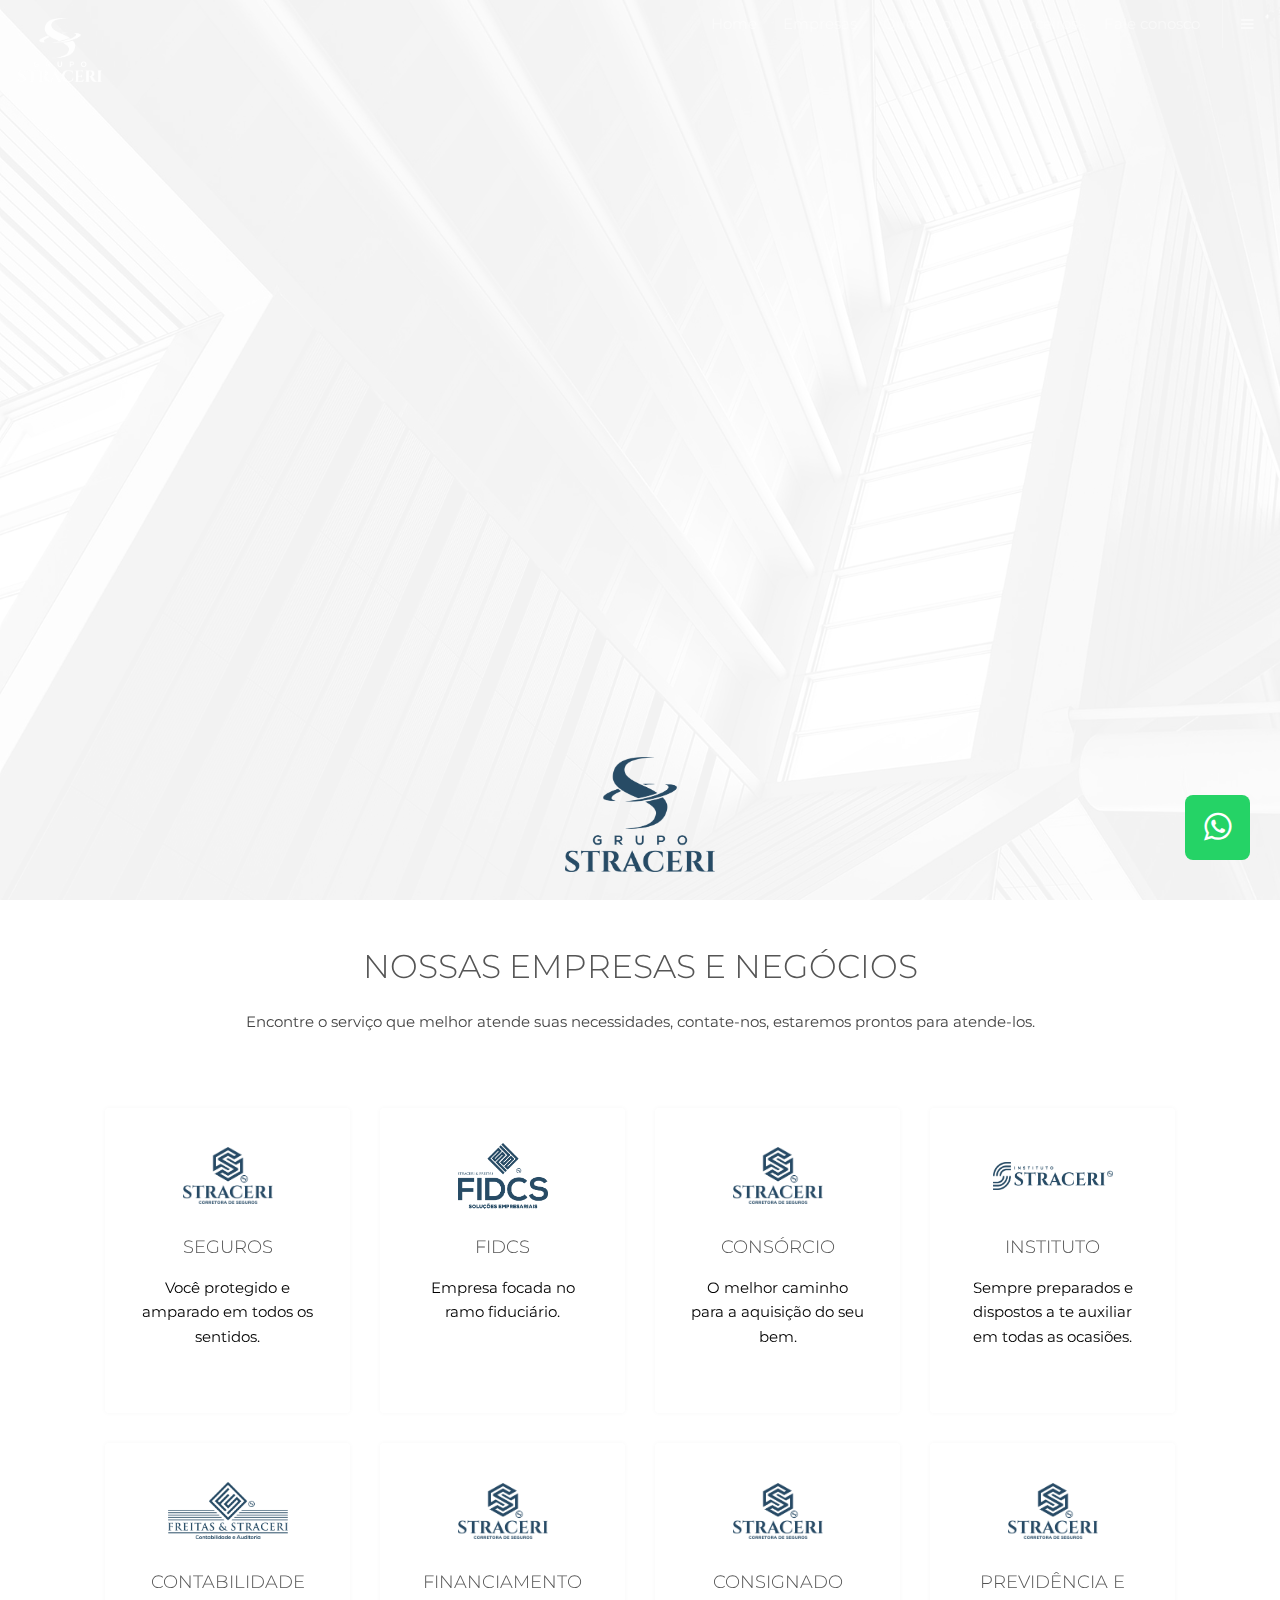
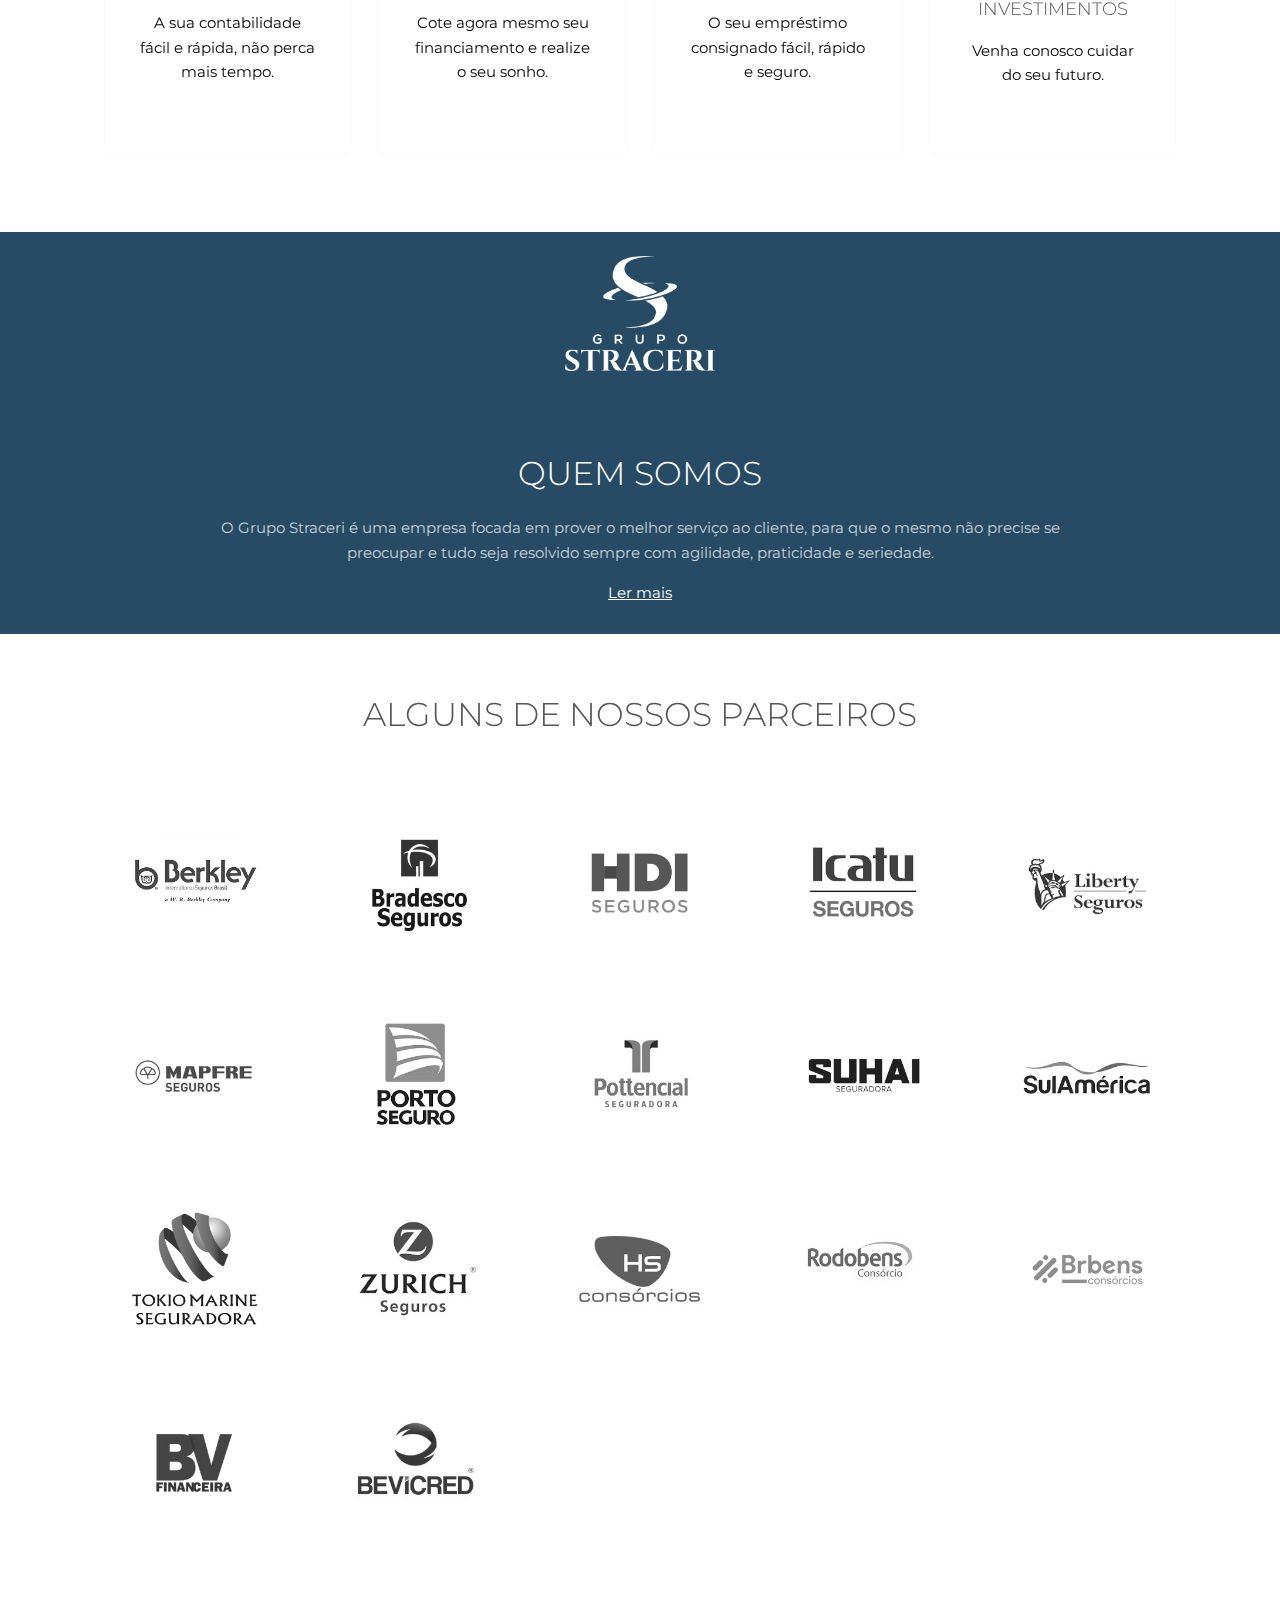
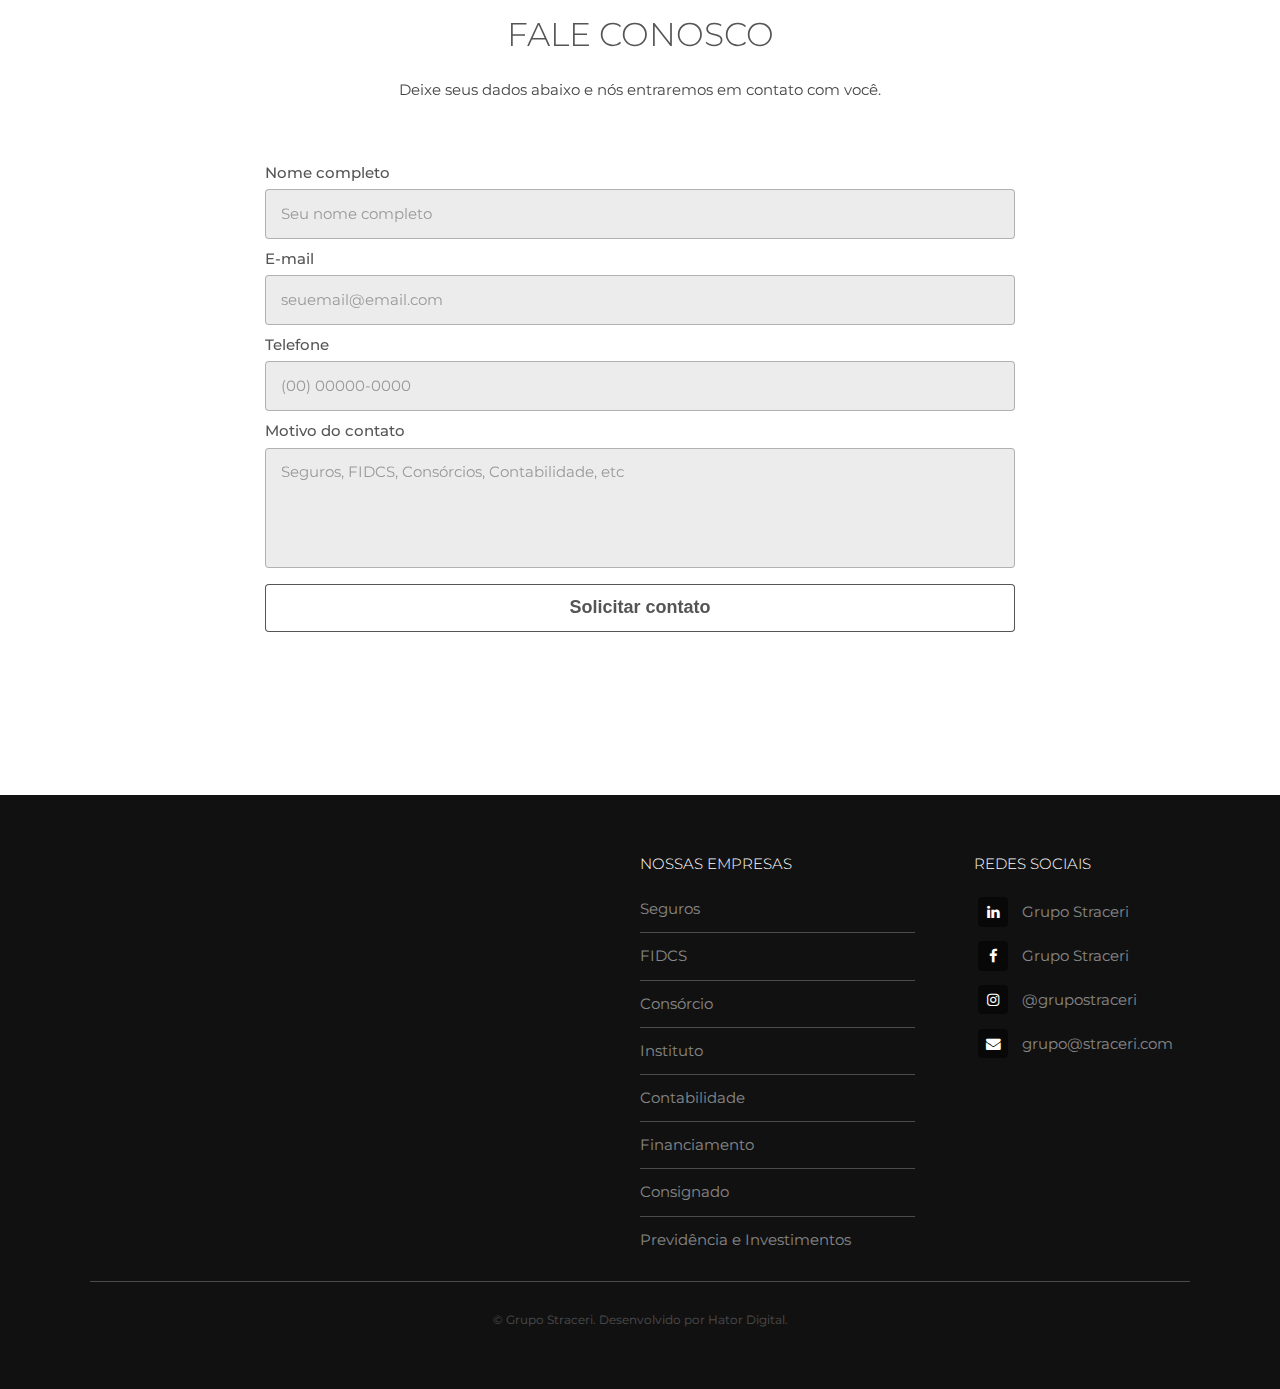
==== commit 1c8bec68: "fix companies subtitle" ====
--- a/index.html
+++ b/index.html
@@ -113,7 +113,7 @@
 					</div>
 					<header class="special">
 						<h2>Nossas Empresas e Negócios</h2>
-						<p>Encontre o serviço que melhor atende suas necessidades e entre em contato, estaremos prontos para atende-los.</p>
+						<p>Encontre o serviço que melhor atende suas necessidades, contate-nos, estaremos prontos para atende-los.</p>
 					</header>
 					<div class="highlights">
 						<section>
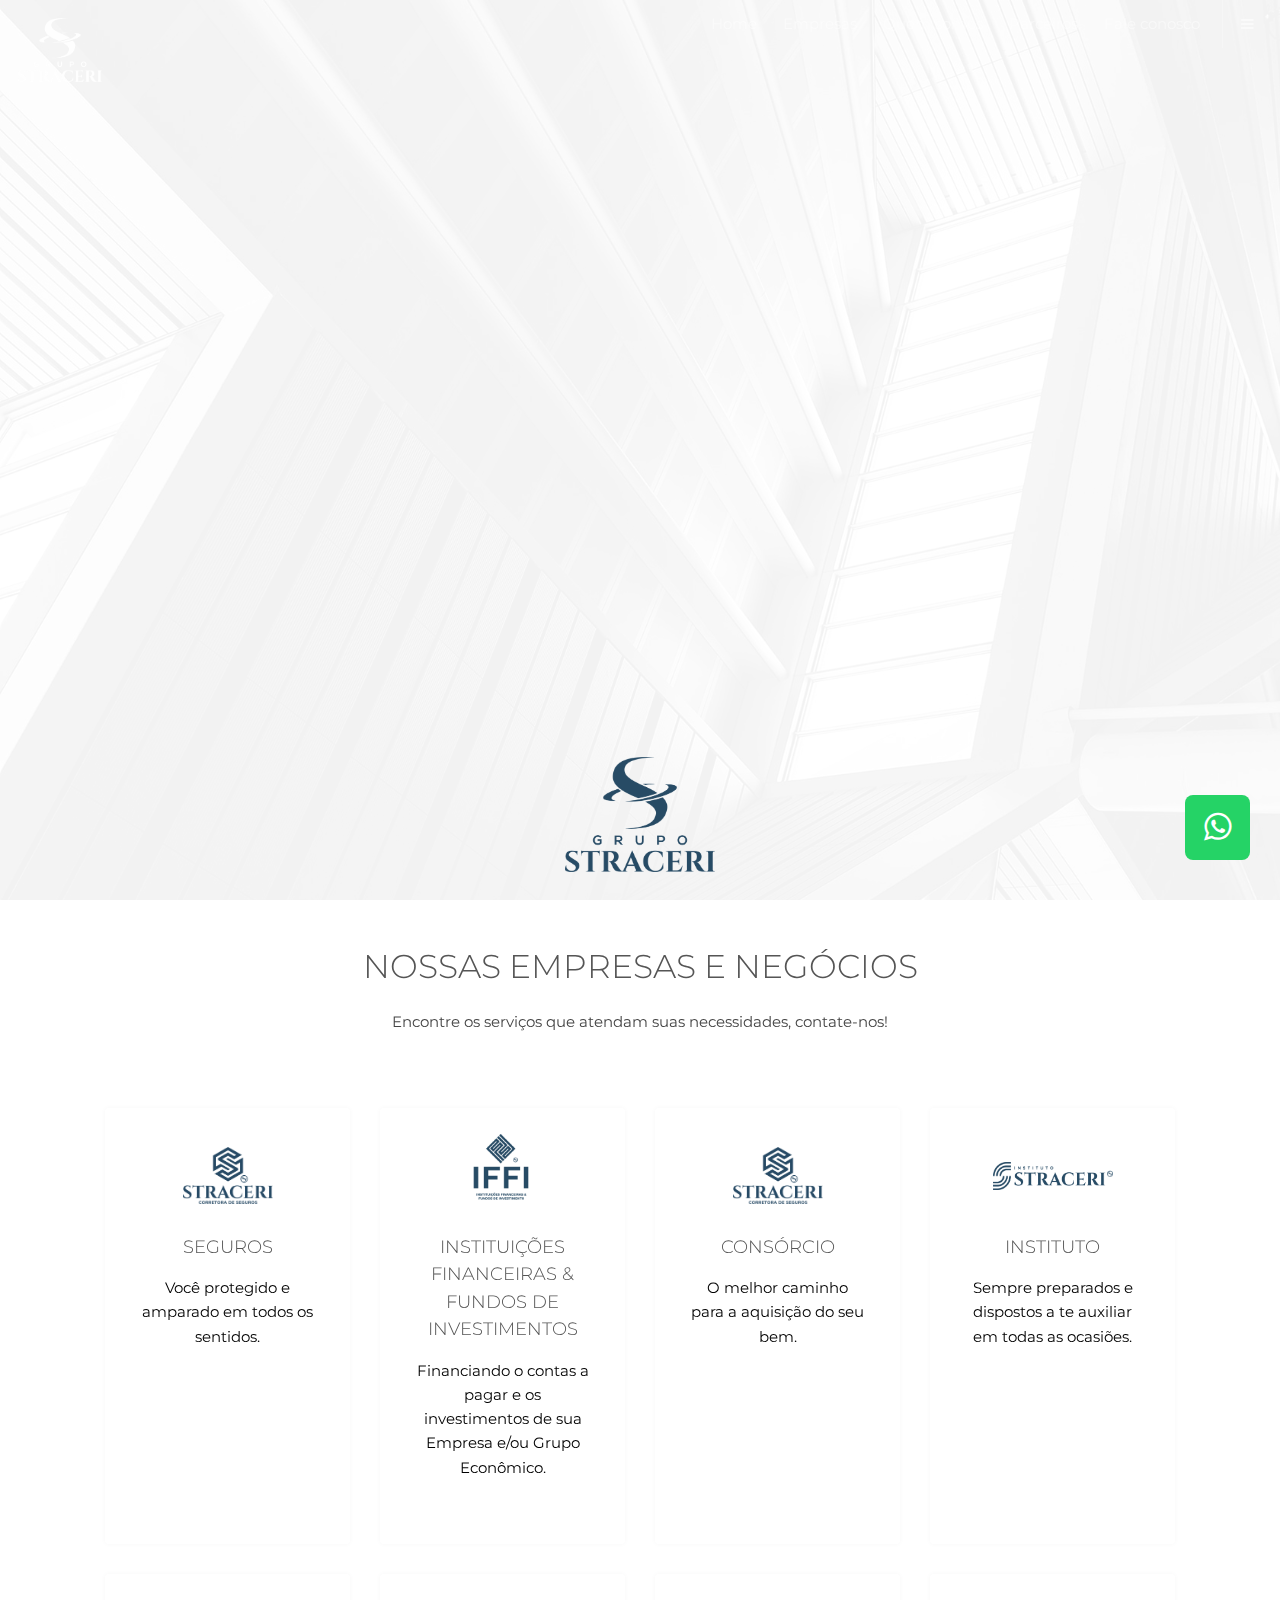
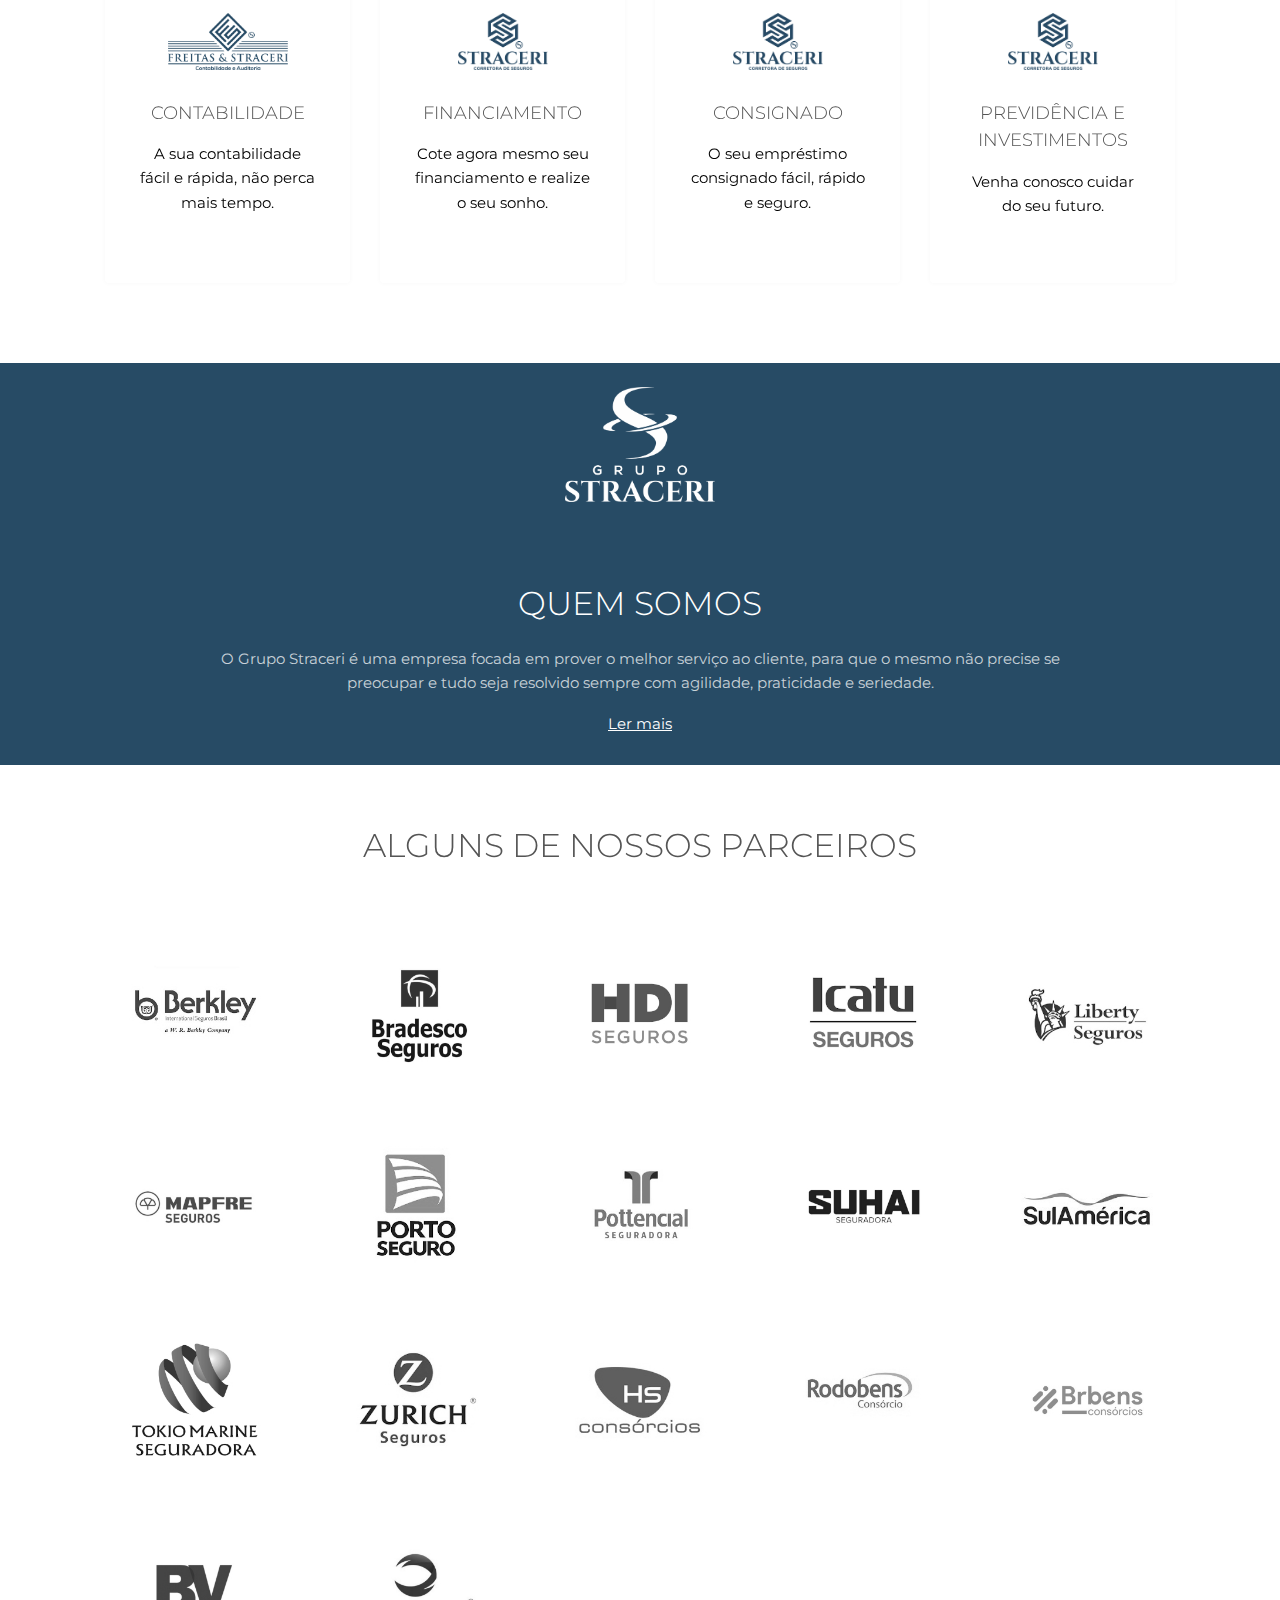
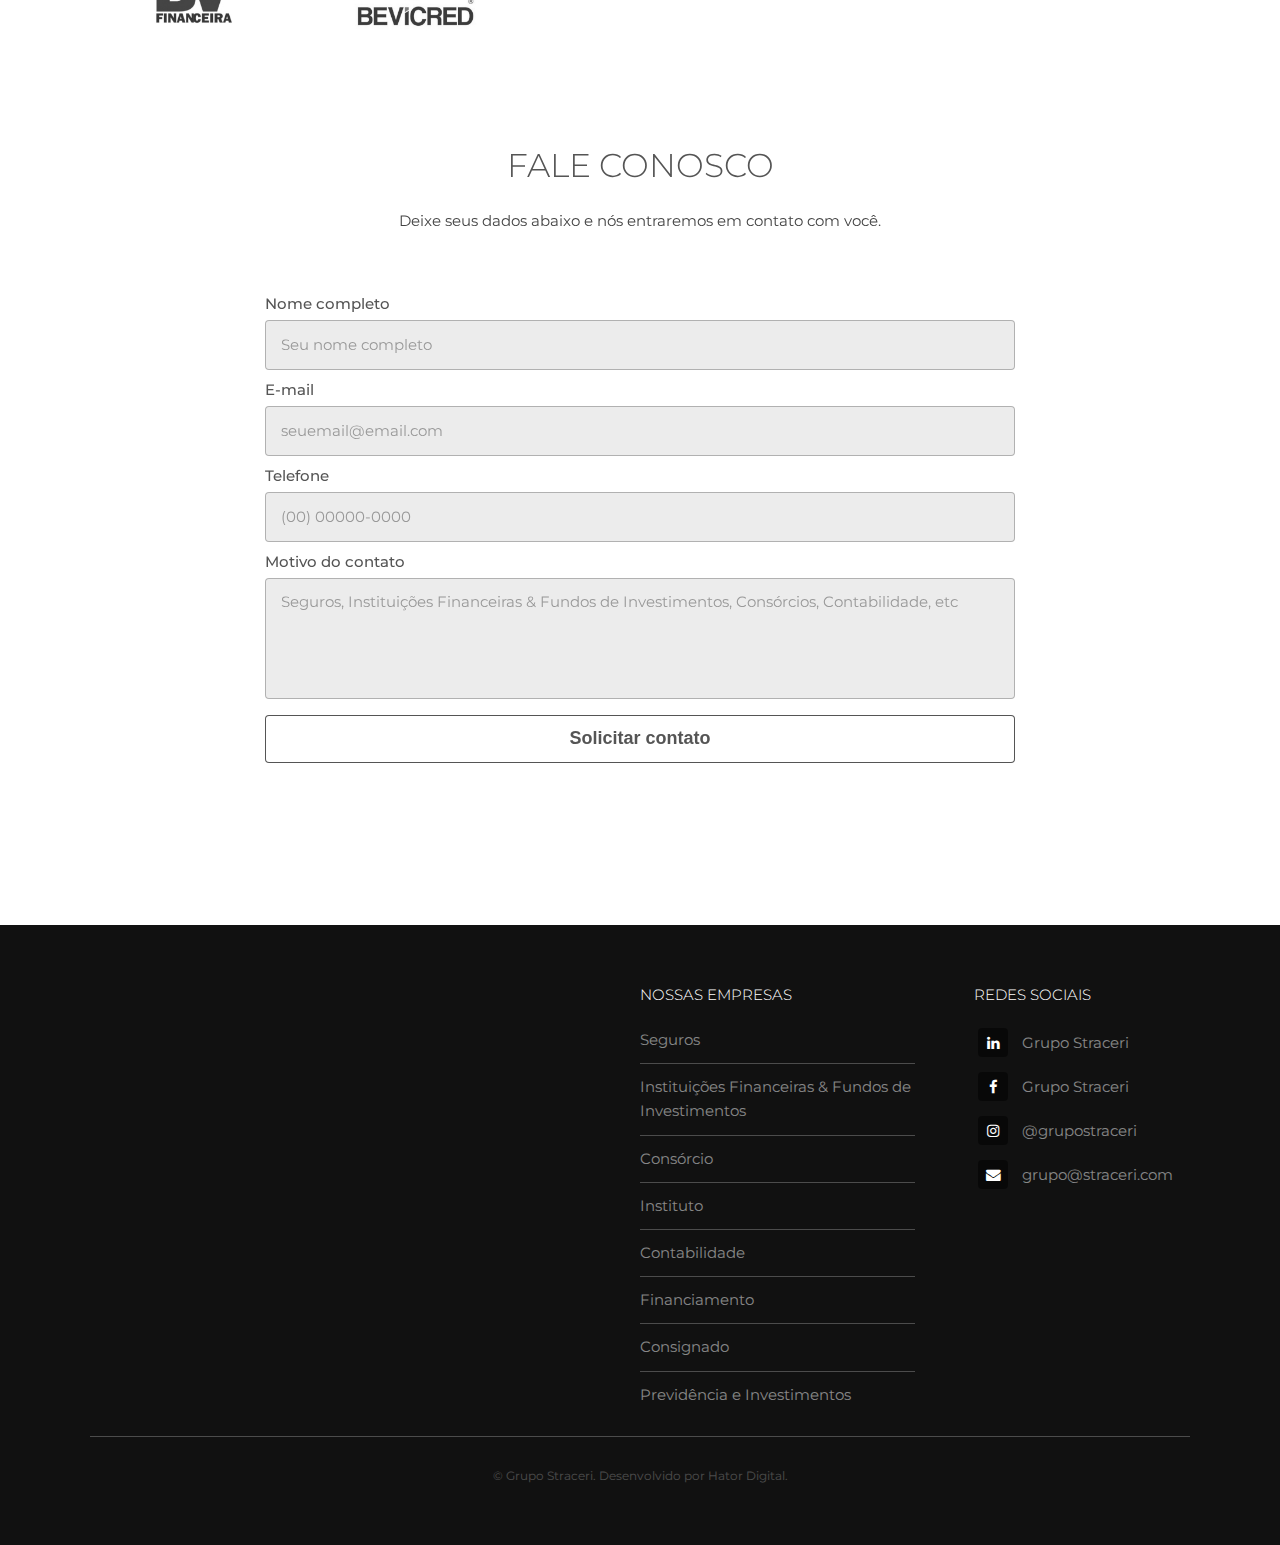
==== commit 456b7d9b: "fix: mudanças de textos" ====
--- a/index.html
+++ b/index.html
@@ -66,6 +66,9 @@
 	    <link rel="icon" type="image/png" href="./images/favicon.png" sizes="192x192">
 
 	    <link rel="stylesheet" href="assets/css/main.css" />
+
+			<link rel="stylesheet" href="assets/css/toastr.min.css">
+			
 	</head>
 	
 	<body class="is-preload">
@@ -113,7 +116,7 @@
 					</div>
 					<header class="special">
 						<h2>Nossas Empresas e Negócios</h2>
-						<p>Encontre o serviço que melhor atende suas necessidades, contate-nos, estaremos prontos para atende-los.</p>
+						<p>Encontre os serviços que atendam suas necessidades, contate-nos!</p>
 					</header>
 					<div class="highlights">
 						<section>
@@ -135,11 +138,11 @@
 								<div class="content">
 									<header>
 										<div class="logo-content">
-											<img src="./images/logos/fidics.png" alt="">
-										</div>
-										<h3>Fidcs</h3>
-									</header>
-									<p>Empresa focada no ramo fiduciário.</p>
+											<img src="./images/logos/iffi.jpeg" alt="">
+										</div>
+										<h3>Instituições Financeiras & Fundos de Investimentos</h3>
+									</header>
+									<p>Financiando o contas a pagar e os investimentos de sua Empresa e/ou Grupo Econômico.</p>
 								</div>
 							</a>
 						</section>
@@ -358,7 +361,7 @@
 					<p>Deixe seus dados abaixo e nós entraremos em contato com você.</p>
 				</header>
 				<div class="contact">
-					<form action="">
+					<form onsubmit="return submitContact(event)">
 
 						<div class="field">
 							<label for="inputName">Nome completo</label>
@@ -377,11 +380,14 @@
 
 						<div class="field">
 							<label for="inputContactReason">Motivo do contato</label>
-							<textarea required id="inputContactReason" name="inputContactReason" placeholder="Seguros, FIDCS, Consórcios, Contabilidade, etc" rows="4"></textarea>
+							<textarea required id="inputContactReason" name="inputContactReason" placeholder="Seguros, Instituições Financeiras & Fundos de Investimentos, Consórcios, Contabilidade, etc" rows="4"></textarea>
 						</div>
 
 						<button type="submit" id="sendContact">
-							Solicitar contato
+							<div id="buttonText">
+								Solicitar contato 
+							</div>
+							<div id="loading" class="lds-dual-ring"></div>
 						</button>
 					</form>
 				</div>
@@ -410,7 +416,7 @@
 							<h4>Nossas empresas</h4>
 							<ul class="alt">
 								<li><a href="seguros.html">Seguros</a></li>
-								<li><a href="fidcs.html">FIDCS</a></li>
+								<li><a href="fidcs.html">Instituições Financeiras & Fundos de Investimentos</a></li>
 								<li><a href="consorcios.html">Consórcio</a></li>
 								<li><a href="instituto.html">Instituto</a></li>
 								<li><a href="contabilidade.html">Contabilidade</a></li>
@@ -449,6 +455,7 @@
 			<script src="assets/js/breakpoints.min.js"></script>
 			<script src="assets/js/util.js"></script>
 			<script src="assets/js/main.js"></script>
+			<script src="assets/js/toastr.min.js"></script>
 			<script src="assets/js/contactForm.js"></script>
 
 	</body>
--- a/assets/css/main.css
+++ b/assets/css/main.css
@@ -3903,6 +3903,32 @@
   font-size: 18px;
 }
 
+div.contact .lds-dual-ring {
+  display: none;
+  width: 40px;
+  height: 40px;
+}
+div.contact .lds-dual-ring:after {
+  content: " ";
+  display: block;
+  width: 32px;
+  height: 32px;
+  margin: 4px;
+  border-radius: 50%;
+  border: 3px solid #444444;
+  border-color: #444444 transparent #444444 transparent;
+  animation: lds-dual-ring 1.2s linear infinite;
+}
+
+@keyframes lds-dual-ring {
+  0% {
+    transform: rotate(0deg);
+  }
+  100% {
+    transform: rotate(360deg);
+  }
+}
+
 @media screen and (max-width: 600px) {
   button.btnGoTop {
     bottom: 78px;
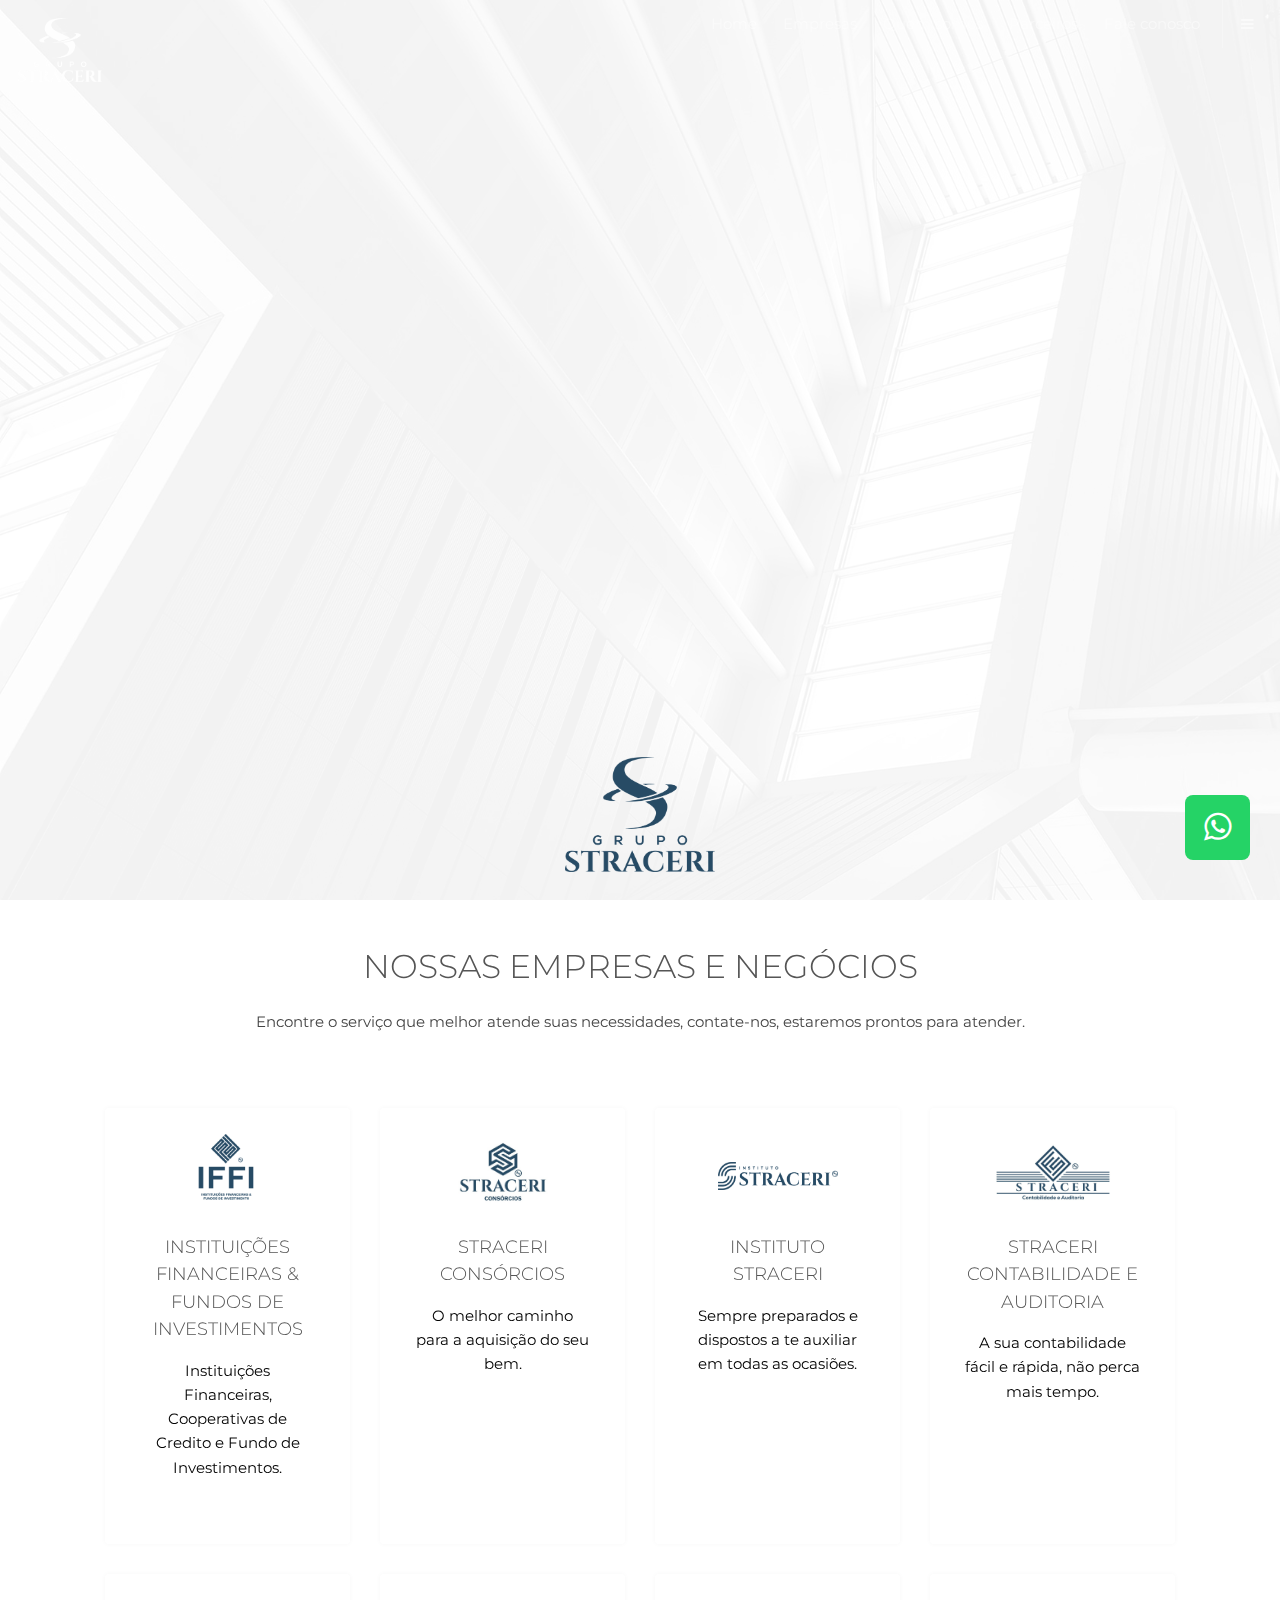
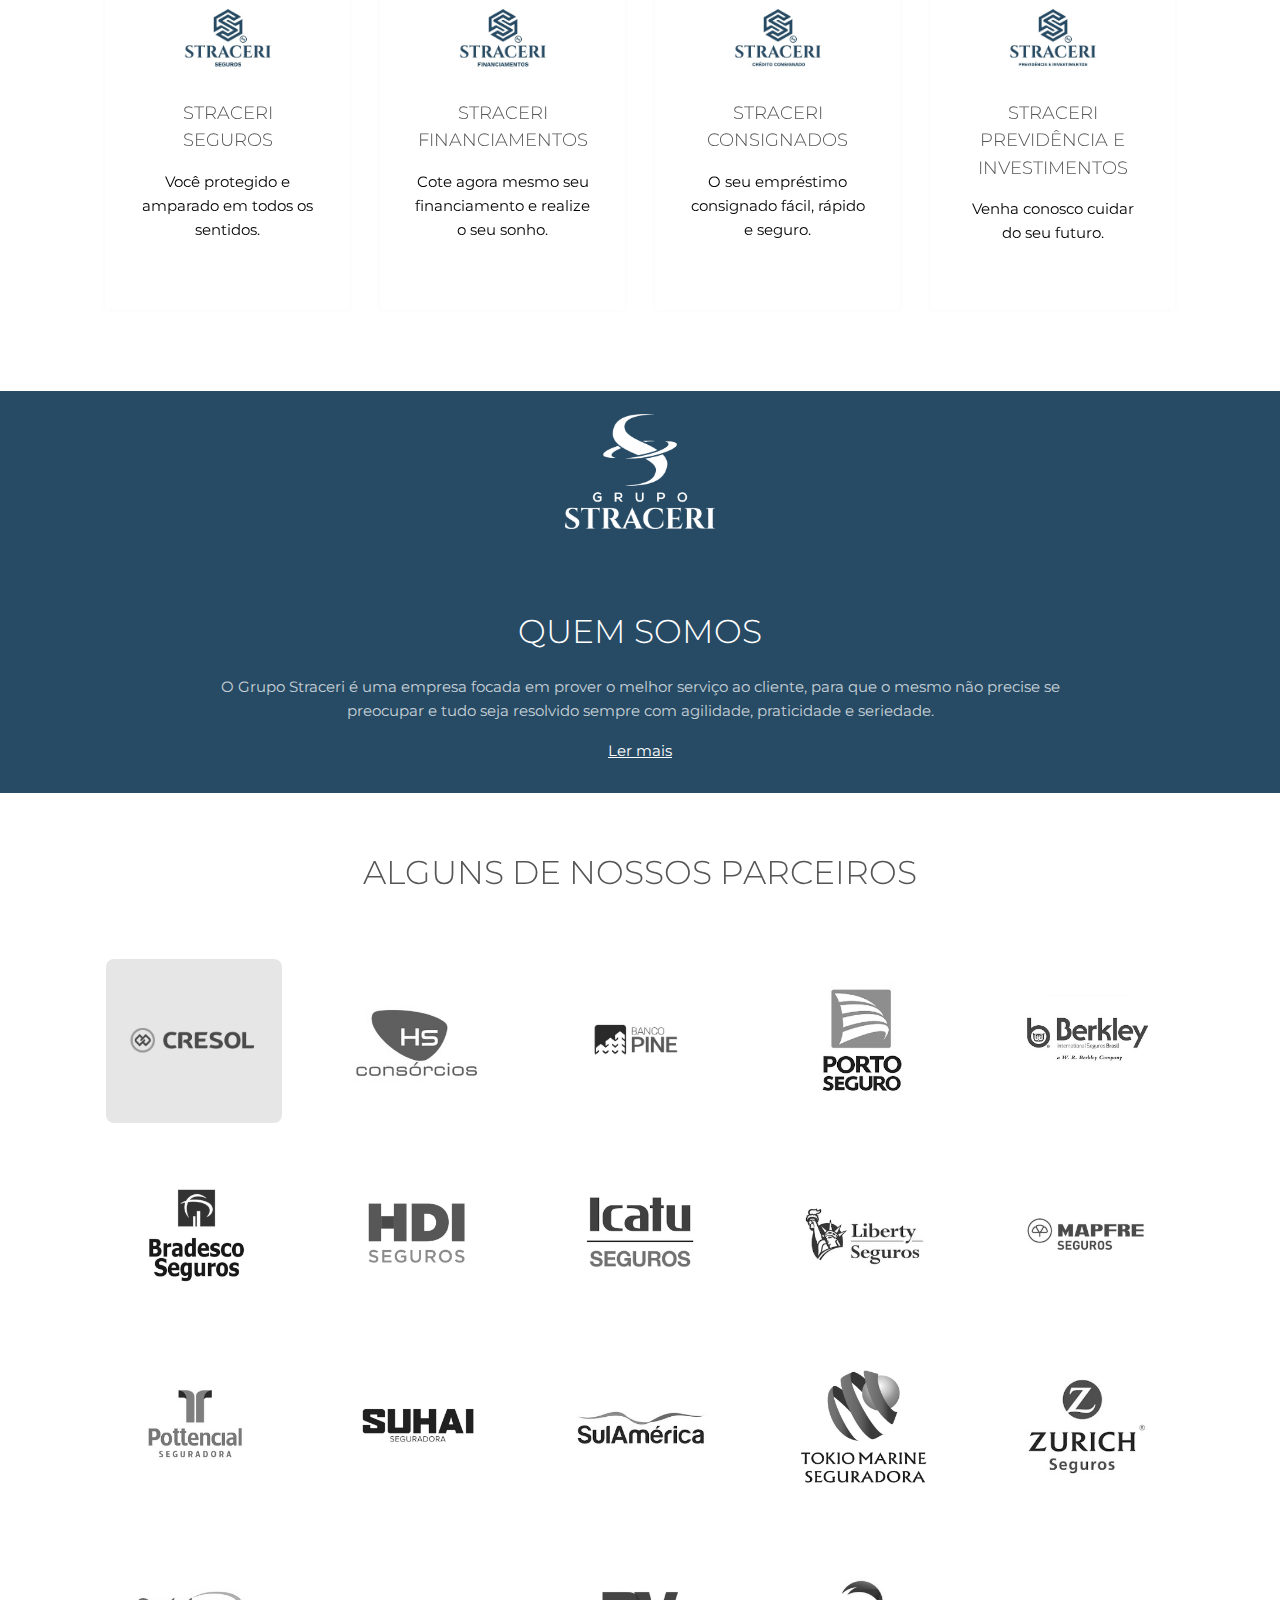
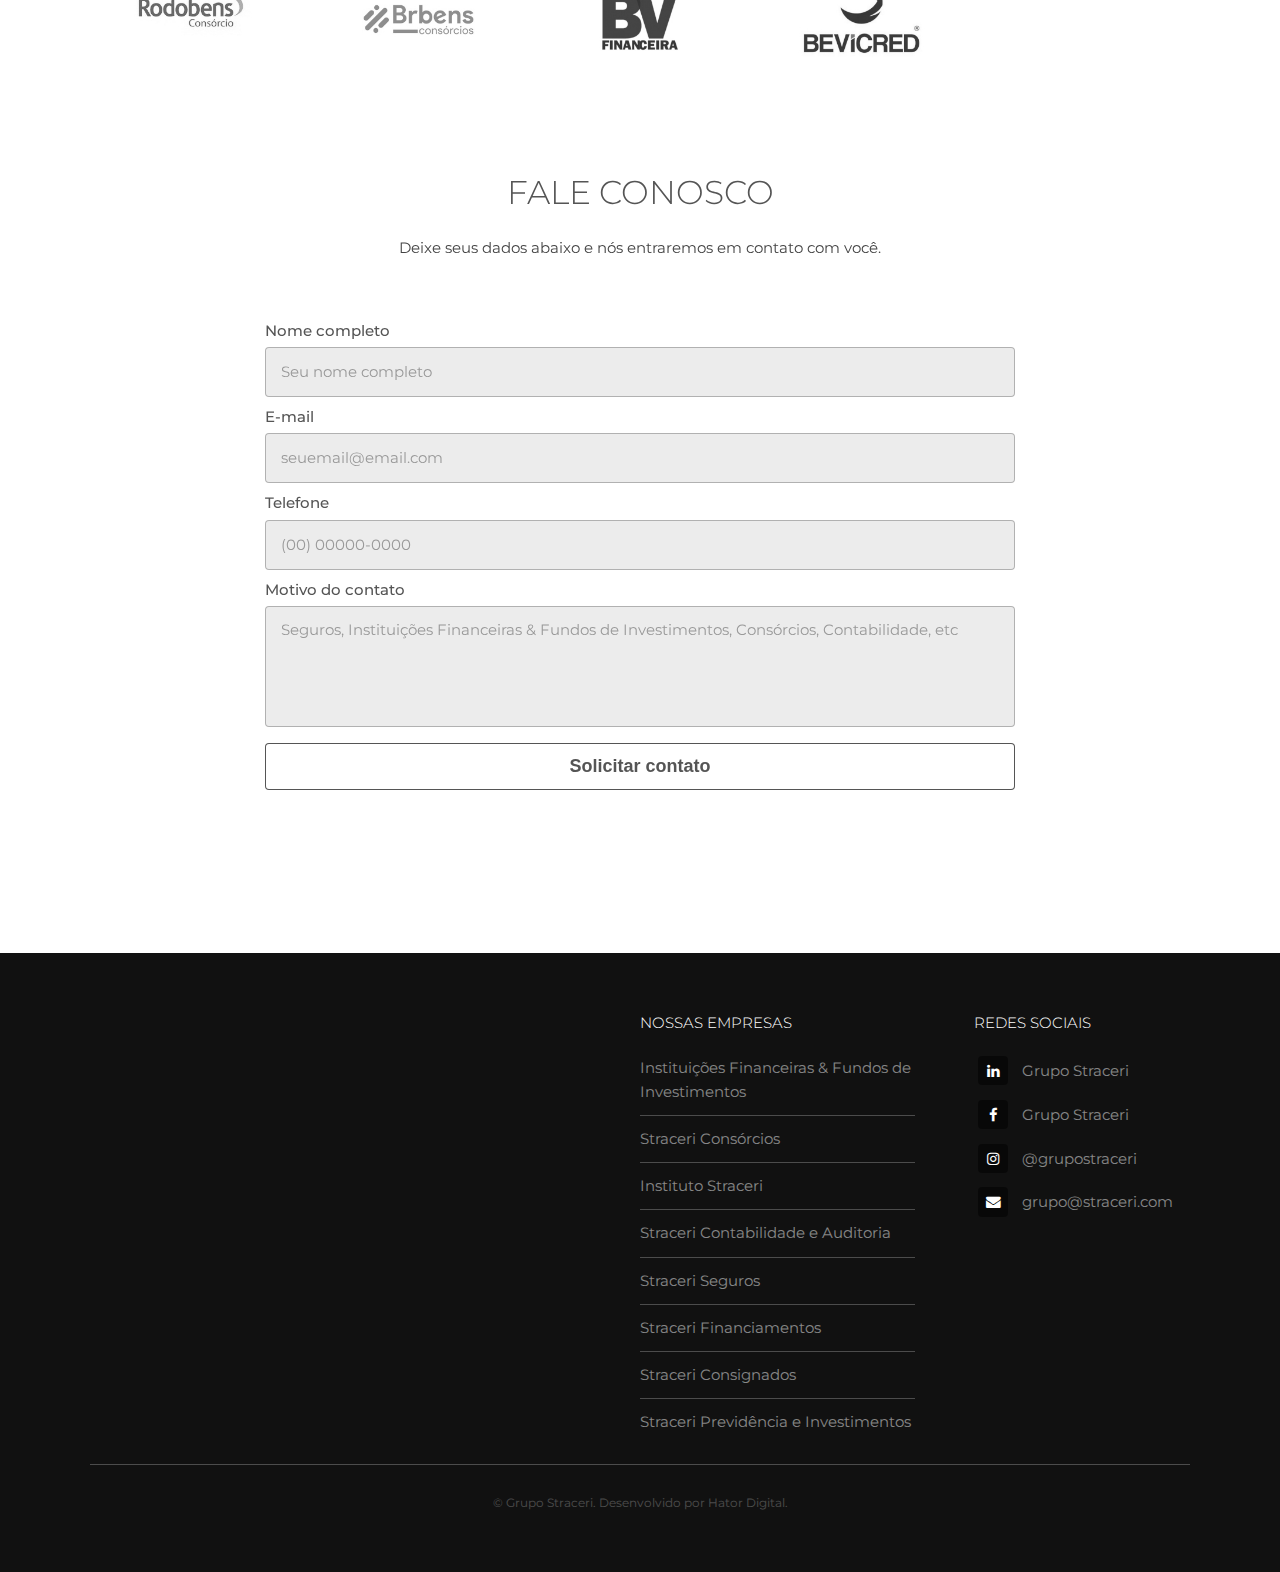
==== commit b0769d5c: "anti penultimas modificações" ====
--- a/index.html
+++ b/index.html
@@ -116,17 +116,74 @@
 					</div>
 					<header class="special">
 						<h2>Nossas Empresas e Negócios</h2>
-						<p>Encontre os serviços que atendam suas necessidades, contate-nos!</p>
+						<p>Encontre o serviço que melhor atende suas necessidades, contate-nos, estaremos prontos para atender.</p>
 					</header>
 					<div class="highlights">
+						
+						<section>
+							<a href="fidcs.html">
+								<div class="content">
+									<header>
+										<div class="logo-content">
+											<img src="./images/logos/iffi.jpeg" alt="">
+										</div>
+										<h3>Instituições Financeiras & Fundos de Investimentos</h3>
+									</header>
+									<p>Instituições Financeiras, Cooperativas de Credito e Fundo de Investimentos.</p>
+								</div>
+							</a>
+						</section>
+
+						<section>
+							<a href="consorcios.html">
+								<div class="content">
+									<header>
+										<div class="logo-content">
+											<img src="./images/logos/consorcios.png" alt="">
+										</div>
+										<h3>Straceri Consórcios</h3>
+									</header>
+									<p>O melhor caminho para a aquisição do seu bem.</p>
+								</div>
+							</a>
+						</section>
+
+						<section>
+							<a href="instituto.html">
+								<div class="content">
+									<header>
+										<div class="logo-content">
+											<img class="imgSize" src="./images/logos/instituto.png" alt="">
+										</div>
+										<h3>Instituto Straceri</h3>
+									</header>
+									<p>Sempre preparados e dispostos a te auxiliar em todas as ocasiões.</p>
+								</div>
+							</a>
+						</section>
+						
+						<section>
+							<a href="contabilidade.html">
+								<div class="content">
+									<header>
+										<div class="logo-content">
+											<img class="imgSize" src="./images/logos/contabilidade.png" alt="">
+										</div>
+										<h3>Straceri Contabilidade e Auditoria</h3>
+									</header>
+									<p>A sua contabilidade fácil e rápida, não perca mais tempo.</p>
+								</div>
+							</a>
+						</section>
+
 						<section>
 							<a href="seguros.html">
 								<div class="content">
 									<header>
 										<div class="logo-content">
-											<img src="./images/logos/corretora.png" alt="">
-										</div>
-										<h3>Seguros</h3>
+											<img src="./images/logos/seguros.png" alt="">
+										</div>
+										<h3>Straceri Seguros</h3>
 									</header>
 									<p>Você protegido e amparado em todos os sentidos.</p>
 								</div>
@@ -134,69 +191,13 @@
 						</section>
 
 						<section>
-							<a href="fidcs.html">
-								<div class="content">
-									<header>
-										<div class="logo-content">
-											<img src="./images/logos/iffi.jpeg" alt="">
-										</div>
-										<h3>Instituições Financeiras & Fundos de Investimentos</h3>
-									</header>
-									<p>Financiando o contas a pagar e os investimentos de sua Empresa e/ou Grupo Econômico.</p>
-								</div>
-							</a>
-						</section>
-						
-						<section>
-							<a href="consorcios.html">
-								<div class="content">
-									<header>
-										<div class="logo-content">
-											<img src="./images/logos/corretora.png" alt="">
-										</div>
-										<h3>Consórcio</h3>
-									</header>
-									<p>O melhor caminho para a aquisição do seu bem.</p>
-								</div>
-							</a>
-						</section>
-
-						<section>
-							<a href="instituto.html">
-								<div class="content">
-									<header>
-										<div class="logo-content">
-											<img class="imgSize" src="./images/logos/instituto.png" alt="">
-										</div>
-										<h3>Instituto</h3>
-									</header>
-									<p>Sempre preparados e dispostos a te auxiliar em todas as ocasiões.</p>
-								</div>
-							</a>
-						</section>
-
-						<section>
-							<a href="contabilidade.html">
-								<div class="content">
-									<header>
-										<div class="logo-content">
-											<img class="imgSize" src="./images/logos/freitas.png" alt="">
-										</div>
-										<h3>Contabilidade</h3>
-									</header>
-									<p>A sua contabilidade fácil e rápida, não perca mais tempo.</p>
-								</div>
-							</a>
-						</section>
-
-						<section>
 							<a href="financiamentos.html">
 								<div class="content">
 									<header>
 										<div class="logo-content">
-											<img src="./images/logos/corretora.png" alt="">
-										</div>
-										<h3>Financiamento</h3>
+											<img src="./images/logos/financiamentos.png" alt="">
+										</div>
+										<h3>Straceri Financiamentos</h3>
 									</header>
 									<p>Cote agora mesmo seu financiamento e realize o seu sonho.</p>
 								</div>
@@ -208,9 +209,9 @@
 								<div class="content">
 									<header>
 										<div class="logo-content">
-											<img src="./images/logos/corretora.png" alt="">
-										</div>
-										<h3>Consignado</h3>
+											<img src="./images/logos/consignado.png" alt="">
+										</div>
+										<h3>Straceri Consignados</h3>
 									</header>
 									<p>O seu empréstimo consignado fácil, rápido e seguro.</p>
 								</div>
@@ -222,9 +223,9 @@
 								<div class="content">
 									<header>
 										<div class="logo-content">
-											<img src="./images/logos/corretora.png" alt="">
-										</div>
-										<h3>Previdência e Investimentos</h3>
+											<img src="./images/logos/previdencia.png" alt="">
+										</div>
+										<h3>Straceri Previdência e Investimentos</h3>
 									</header>
 									<p>Venha conosco cuidar do seu futuro.</p>
 								</div>
@@ -264,63 +265,8 @@
 					</header>
 					<div class="partners">
 						<section>
-							<a href="mailto:seguros@straceri.com" target="_blank">
-								<img src="images/partners/berkley.jpg" alt="" />
-							</a>
-						</section>
-						<section>
-							<a href="mailto:seguros@straceri.com" target="_blank">
-								<img src="images/partners/bradesco.jpg" alt="" />
-							</a>
-						</section>
-						<section>
-							<a href="mailto:seguros@straceri.com" target="_blank">
-								<img src="images/partners/hdi.jpg" alt="" />
-							</a>
-						</section>
-						<section>
-							<a href="mailto:seguros@straceri.com" target="_blank">
-								<img src="images/partners/icatu.jpg" alt="" />
-							</a>
-						</section>
-						<section>
-							<a href="mailto:seguros@straceri.com" target="_blank">
-								<img src="images/partners/liberty.jpg" alt="" />
-							</a>
-						</section>
-						<section>
-							<a href="mailto:seguros@straceri.com" target="_blank">
-								<img src="images/partners/mapfre.jpg" alt="" />
-							</a>
-						</section>
-						<section>
-							<a href="mailto:seguros@straceri.com" target="_blank">
-								<img src="images/partners/porto-seguro.jpg" alt="" />
-							</a>
-						</section>
-						<section>
-							<a href="mailto:seguros@straceri.com" target="_blank">
-								<img src="images/partners/pottencial.jpg" alt="" />
-							</a>
-						</section>
-						<section>
-							<a href="mailto:seguros@straceri.com" target="_blank">
-								<img src="images/partners/suhai.jpg" alt="" />
-							</a>
-						</section>
-						<section>
-							<a href="mailto:seguros@straceri.com" target="_blank">
-								<img src="images/partners/sul-america.jpg" alt="" />
-							</a>
-						</section>
-						<section>
-							<a href="mailto:seguros@straceri.com" target="_blank">
-								<img src="images/partners/tokio-marine.jpg" alt="" />
-							</a>
-						</section>
-						<section>
-							<a href="mailto:seguros@straceri.com" target="_blank">
-								<img src="images/partners/zurich.jpg" alt="" />
+							<a href="mailto:consignados@straceri.com" target="_blank">
+								<img src="images/partners/cresol.jpg" alt="" />
 							</a>
 						</section>
 						<section>
@@ -328,6 +274,73 @@
 								<img src="images/partners/hs.jpg" alt="" />
 							</a>
 						</section>
+						<section>
+							<a href="mailto:consorcio@straceri.com" target="_blank">
+								<img src="images/partners/pine.jpg" alt="" />
+							</a>
+						</section>
+						<section>
+							<a href="mailto:seguros@straceri.com" target="_blank">
+								<img src="images/partners/porto-seguro.jpg" alt="" />
+							</a>
+						</section>
+						<section>
+							<a href="mailto:seguros@straceri.com" target="_blank">
+								<img src="images/partners/berkley.jpg" alt="" />
+							</a>
+						</section>
+						<section>
+							<a href="mailto:seguros@straceri.com" target="_blank">
+								<img src="images/partners/bradesco.jpg" alt="" />
+							</a>
+						</section>
+						<section>
+							<a href="mailto:seguros@straceri.com" target="_blank">
+								<img src="images/partners/hdi.jpg" alt="" />
+							</a>
+						</section>
+						<section>
+							<a href="mailto:seguros@straceri.com" target="_blank">
+								<img src="images/partners/icatu.jpg" alt="" />
+							</a>
+						</section>
+						<section>
+							<a href="mailto:seguros@straceri.com" target="_blank">
+								<img src="images/partners/liberty.jpg" alt="" />
+							</a>
+						</section>
+						<section>
+							<a href="mailto:seguros@straceri.com" target="_blank">
+								<img src="images/partners/mapfre.jpg" alt="" />
+							</a>
+						</section>
+						
+						<section>
+							<a href="mailto:seguros@straceri.com" target="_blank">
+								<img src="images/partners/pottencial.jpg" alt="" />
+							</a>
+						</section>
+						<section>
+							<a href="mailto:seguros@straceri.com" target="_blank">
+								<img src="images/partners/suhai.jpg" alt="" />
+							</a>
+						</section>
+						<section>
+							<a href="mailto:seguros@straceri.com" target="_blank">
+								<img src="images/partners/sul-america.jpg" alt="" />
+							</a>
+						</section>
+						<section>
+							<a href="mailto:seguros@straceri.com" target="_blank">
+								<img src="images/partners/tokio-marine.jpg" alt="" />
+							</a>
+						</section>
+						<section>
+							<a href="mailto:seguros@straceri.com" target="_blank">
+								<img src="images/partners/zurich.jpg" alt="" />
+							</a>
+						</section>
+						
 						<section>
 							<a href="mailto:consorcio@straceri.com" target="_blank">
 								<img src="images/partners/rodobens.jpg" alt="" />
@@ -415,14 +428,14 @@
 						<section>
 							<h4>Nossas empresas</h4>
 							<ul class="alt">
-								<li><a href="seguros.html">Seguros</a></li>
 								<li><a href="fidcs.html">Instituições Financeiras & Fundos de Investimentos</a></li>
-								<li><a href="consorcios.html">Consórcio</a></li>
-								<li><a href="instituto.html">Instituto</a></li>
-								<li><a href="contabilidade.html">Contabilidade</a></li>
-								<li><a href="financiamentos.html">Financiamento</a></li>
-								<li><a href="consignado.html">Consignado</a></li>
-								<li><a href="previdencia.html">Previdência e Investimentos</a></li>
+								<li><a href="consorcios.html">Straceri Consórcios</a></li>
+								<li><a href="instituto.html">Instituto Straceri</a></li>
+								<li><a href="contabilidade.html">Straceri Contabilidade e Auditoria</a></li>
+								<li><a href="seguros.html">Straceri Seguros</a></li>
+								<li><a href="financiamentos.html">Straceri Financiamentos</a></li>
+								<li><a href="consignado.html">Straceri Consignados</a></li>
+								<li><a href="previdencia.html">Straceri Previdência e Investimentos</a></li>
 							</ul>
 						</section>
 						<section>
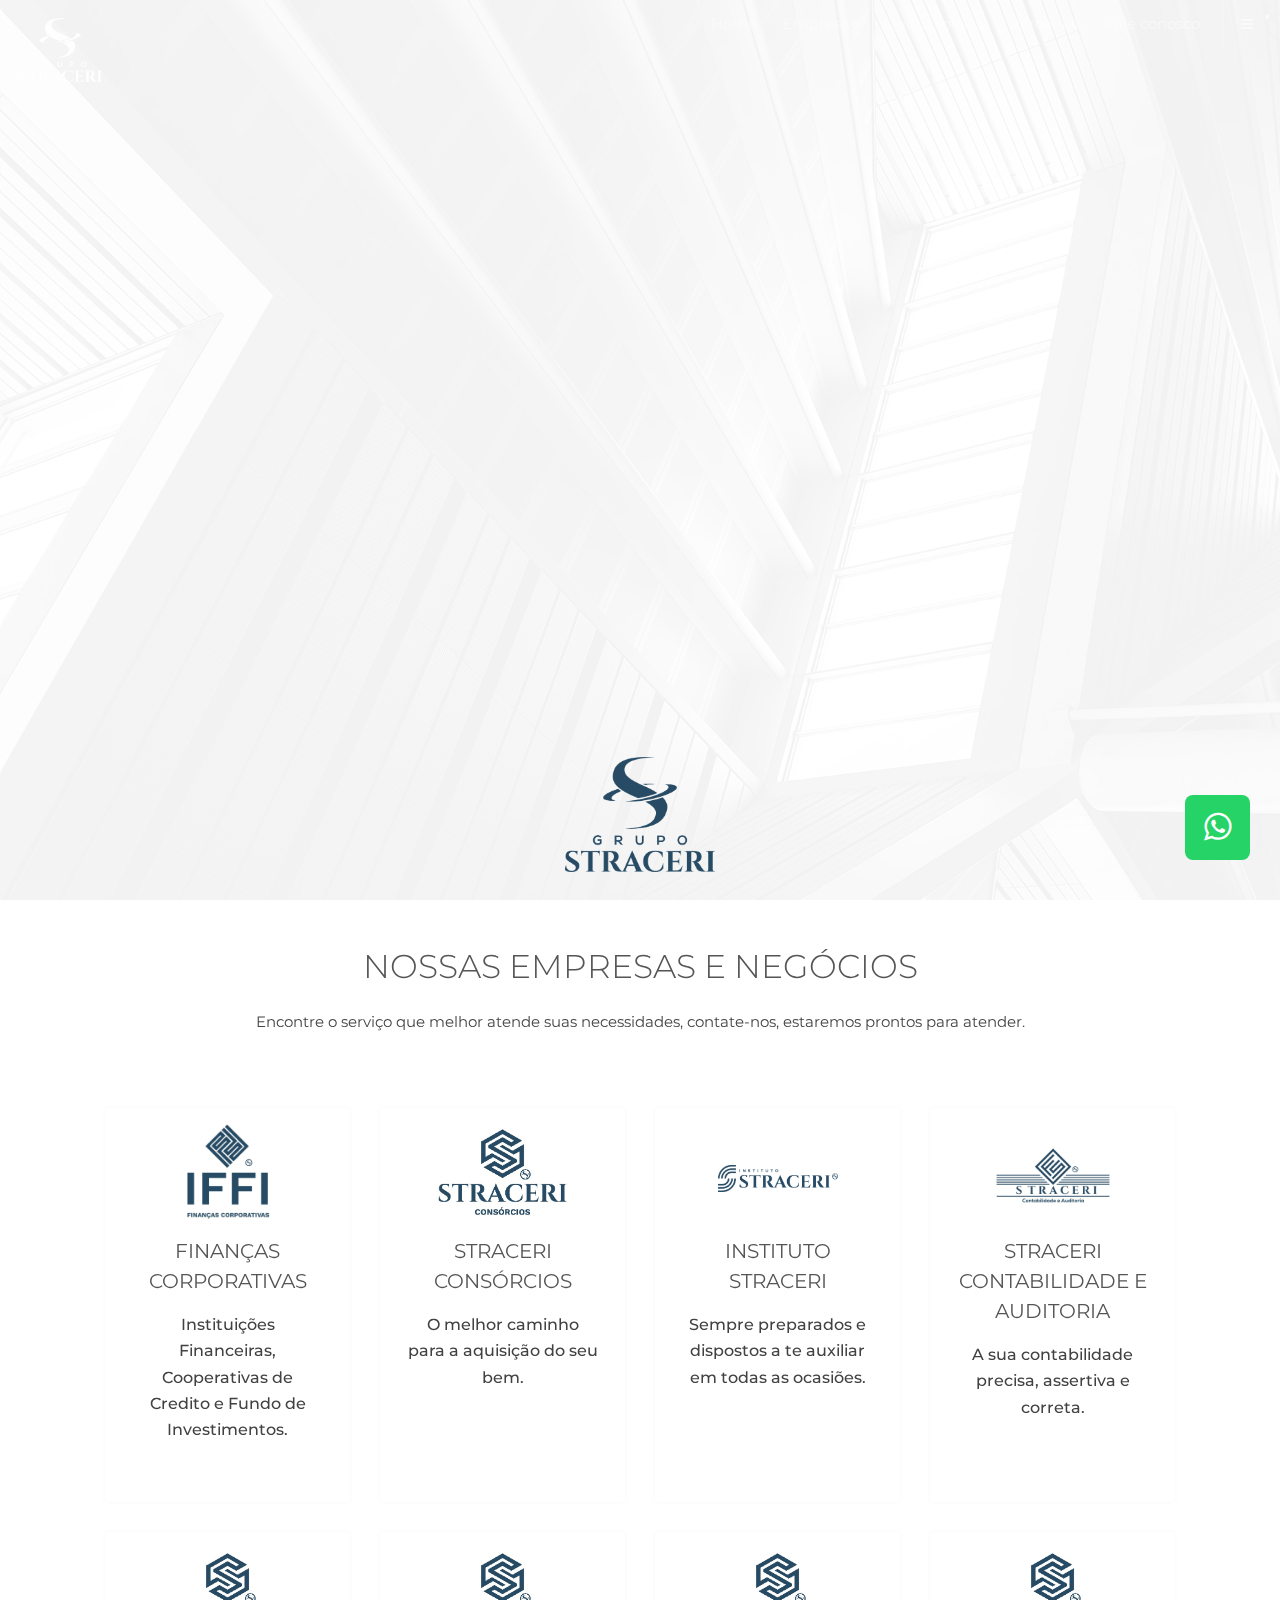
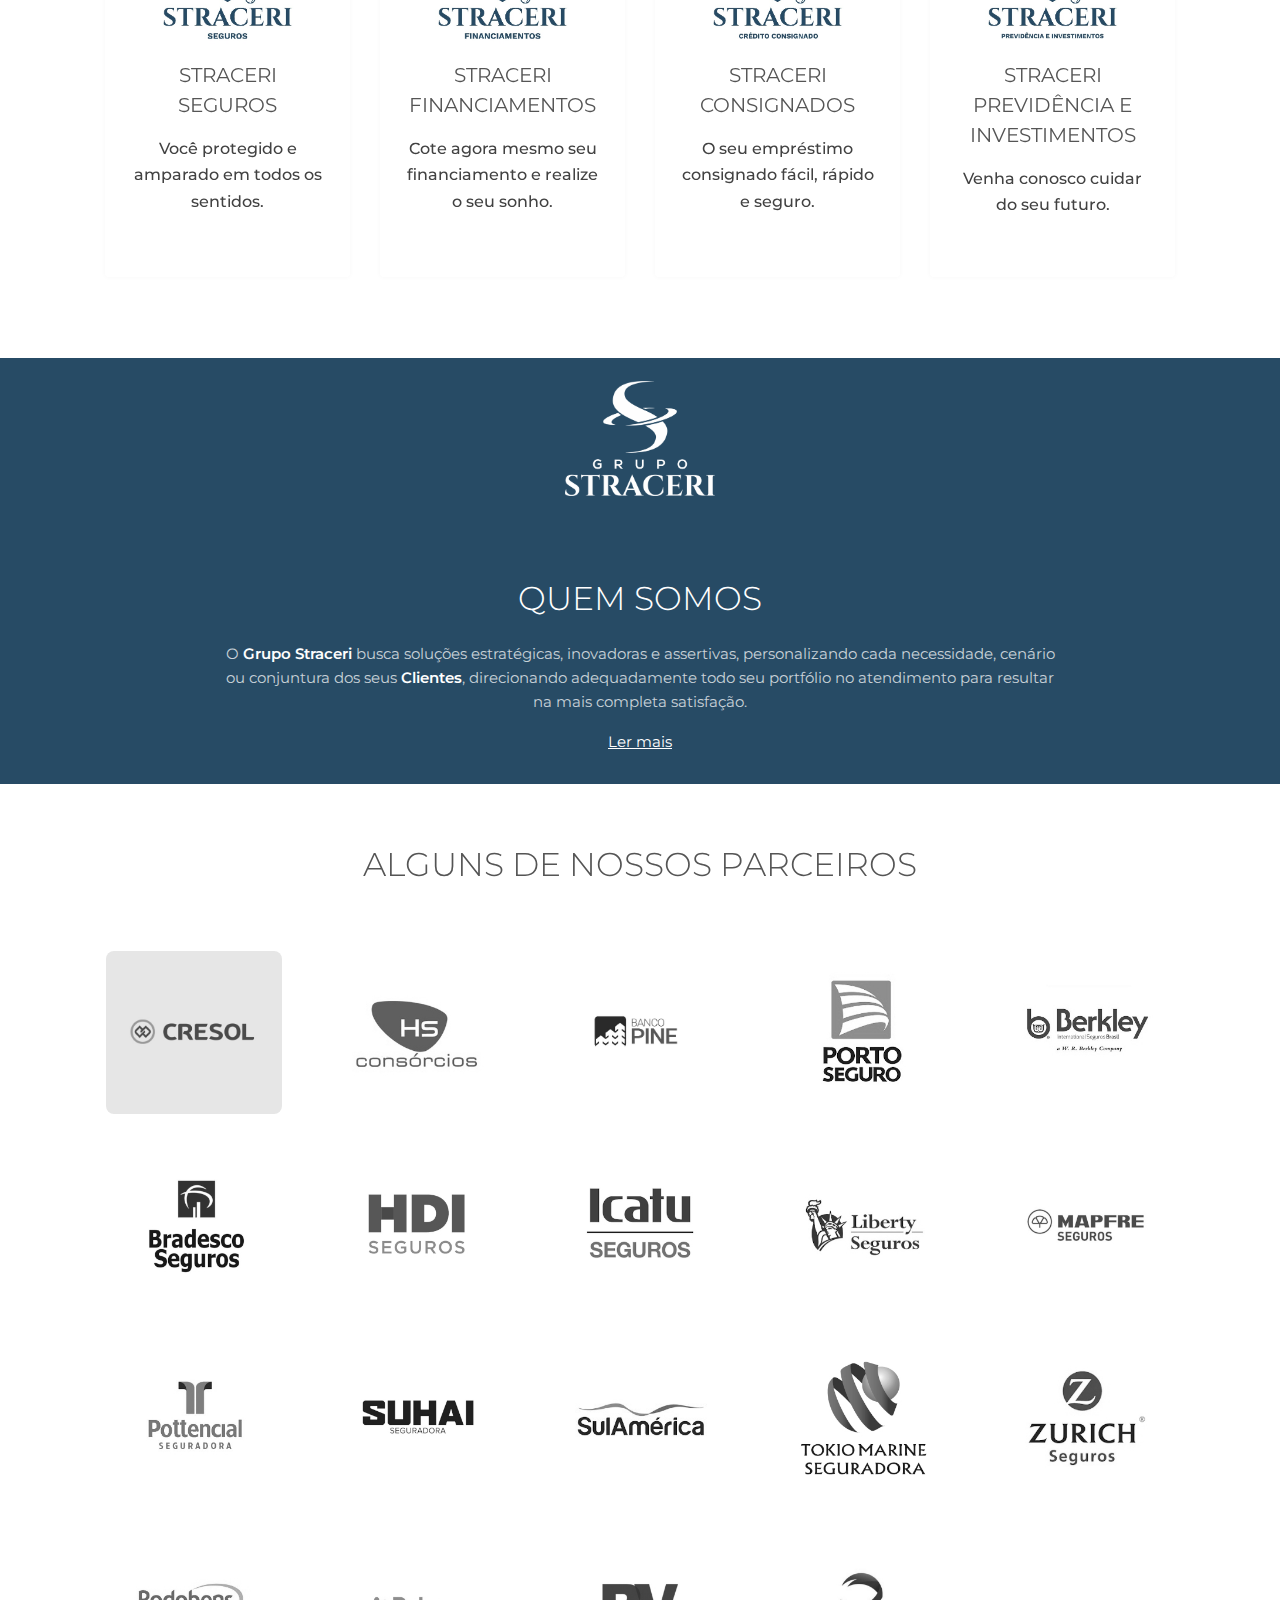
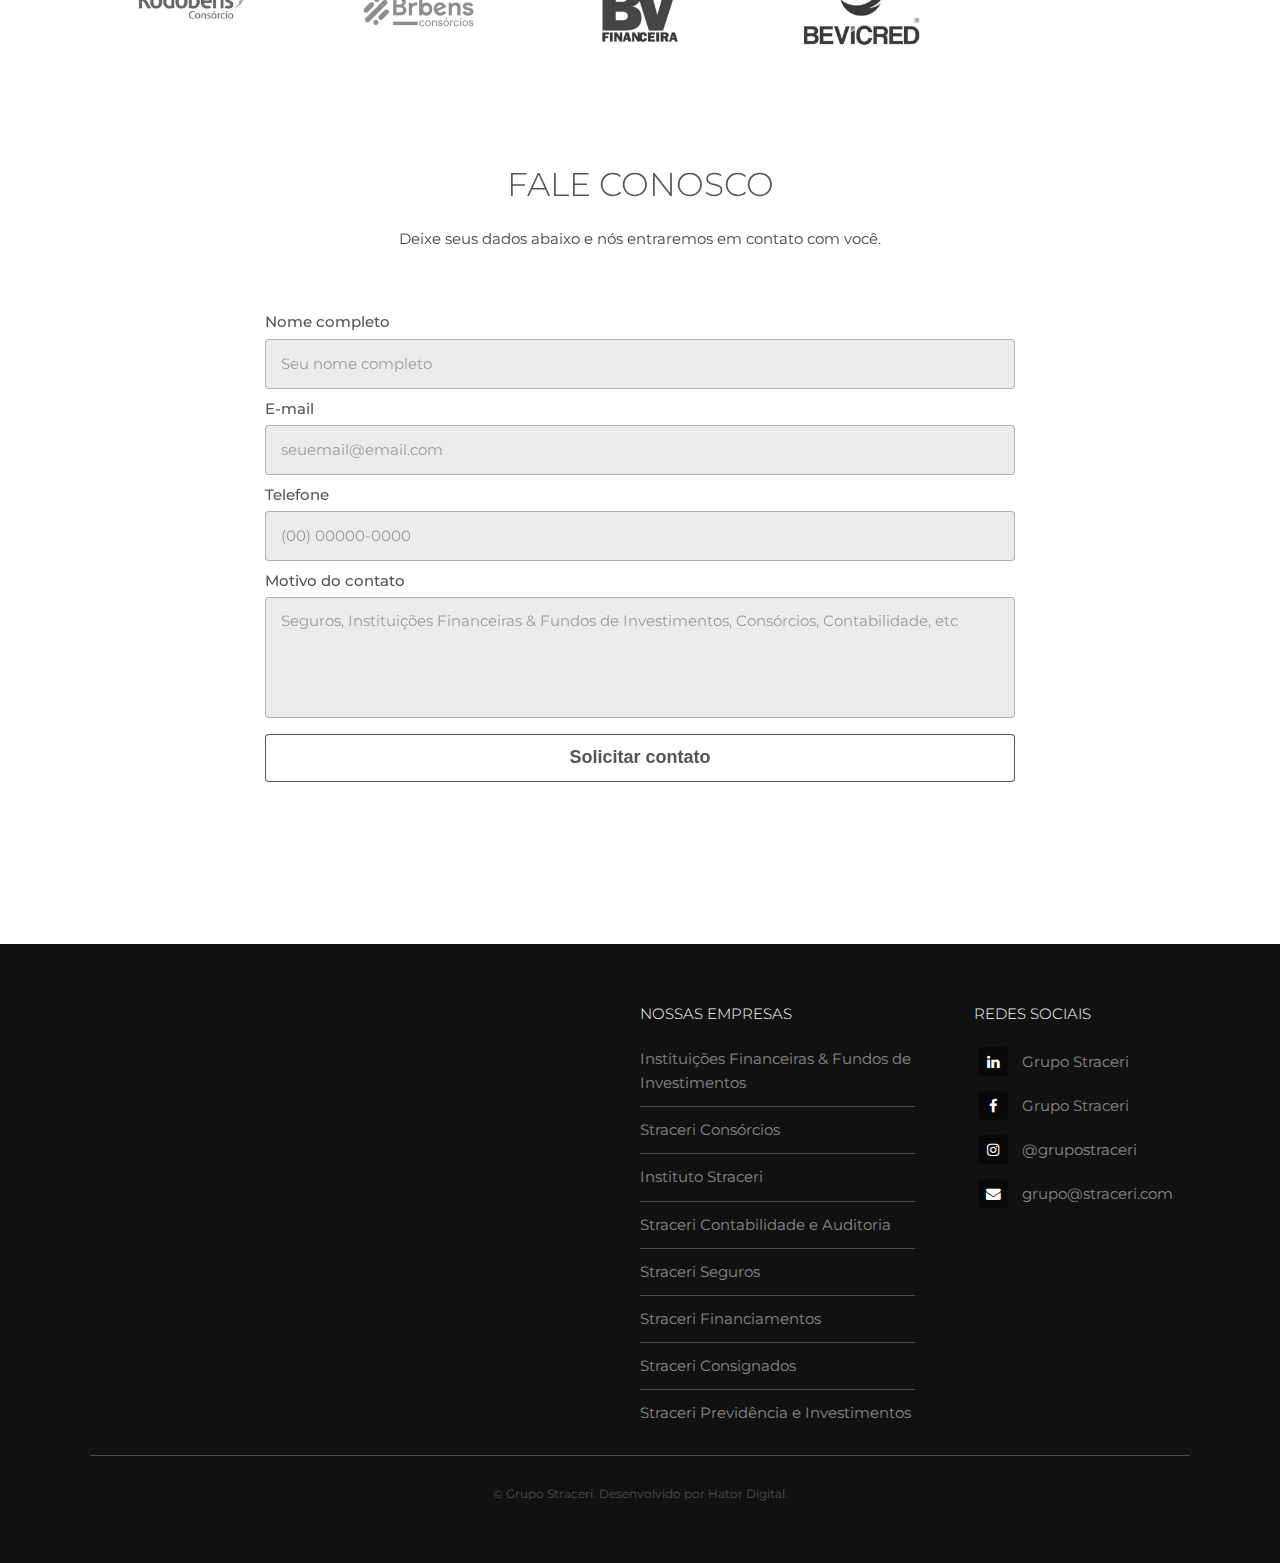
==== commit 1f8bf637: "fix: text changes again" ====
--- a/index.html
+++ b/index.html
@@ -125,9 +125,9 @@
 								<div class="content">
 									<header>
 										<div class="logo-content">
-											<img src="./images/logos/iffi.jpeg" alt="">
-										</div>
-										<h3>Instituições Financeiras & Fundos de Investimentos</h3>
+											<img src="./images/logos/iffi.png" alt="">
+										</div>
+										<h3>Finanças corporativas</h3>
 									</header>
 									<p>Instituições Financeiras, Cooperativas de Credito e Fundo de Investimentos.</p>
 								</div>
@@ -171,7 +171,7 @@
 										</div>
 										<h3>Straceri Contabilidade e Auditoria</h3>
 									</header>
-									<p>A sua contabilidade fácil e rápida, não perca mais tempo.</p>
+									<p>A sua contabilidade precisa, assertiva e correta.</p>
 								</div>
 							</a>
 						</section>
@@ -248,8 +248,10 @@
 						<a href="sobre.html">QUEM SOMOS</a>	
 					</h2>
 					<p>
-						O Grupo Straceri é uma empresa focada em prover o melhor serviço ao cliente, para que o mesmo 
-						não precise se preocupar e tudo seja resolvido sempre com agilidade, praticidade e seriedade.
+						O <b>Grupo Straceri</b> busca soluções estratégicas, inovadoras e 
+						assertivas, personalizando cada necessidade, cenário ou conjuntura 
+						dos seus <b>Clientes</b>, direcionando adequadamente todo seu portfólio no 
+						atendimento para resultar na mais completa satisfação.
 					</p>
 
 					<a href="sobre.html">Ler mais</a>
--- a/assets/css/main.css
+++ b/assets/css/main.css
@@ -962,15 +962,22 @@
 .highlights .content {
   border-radius: 4px;
   height: 100%;
-  padding: 2.4rem;
+  padding: 2.6rem 1.8rem 2rem;
   text-align: center;
 }
 .highlights .content img {
-  max-width: 90px;
+  max-width: 135px;
   margin-bottom: 24px;
 }
 .highlights .content h3 {
   margin-bottom: 16px;
+  font-size: 20px;
+  font-weight: 400;
+}
+.highlights .content p {
+  color: #424242;
+  font-weight: 500;
+  font-size: 16px;
 }
 .highlights .content .icon {
   font-size: 5rem;
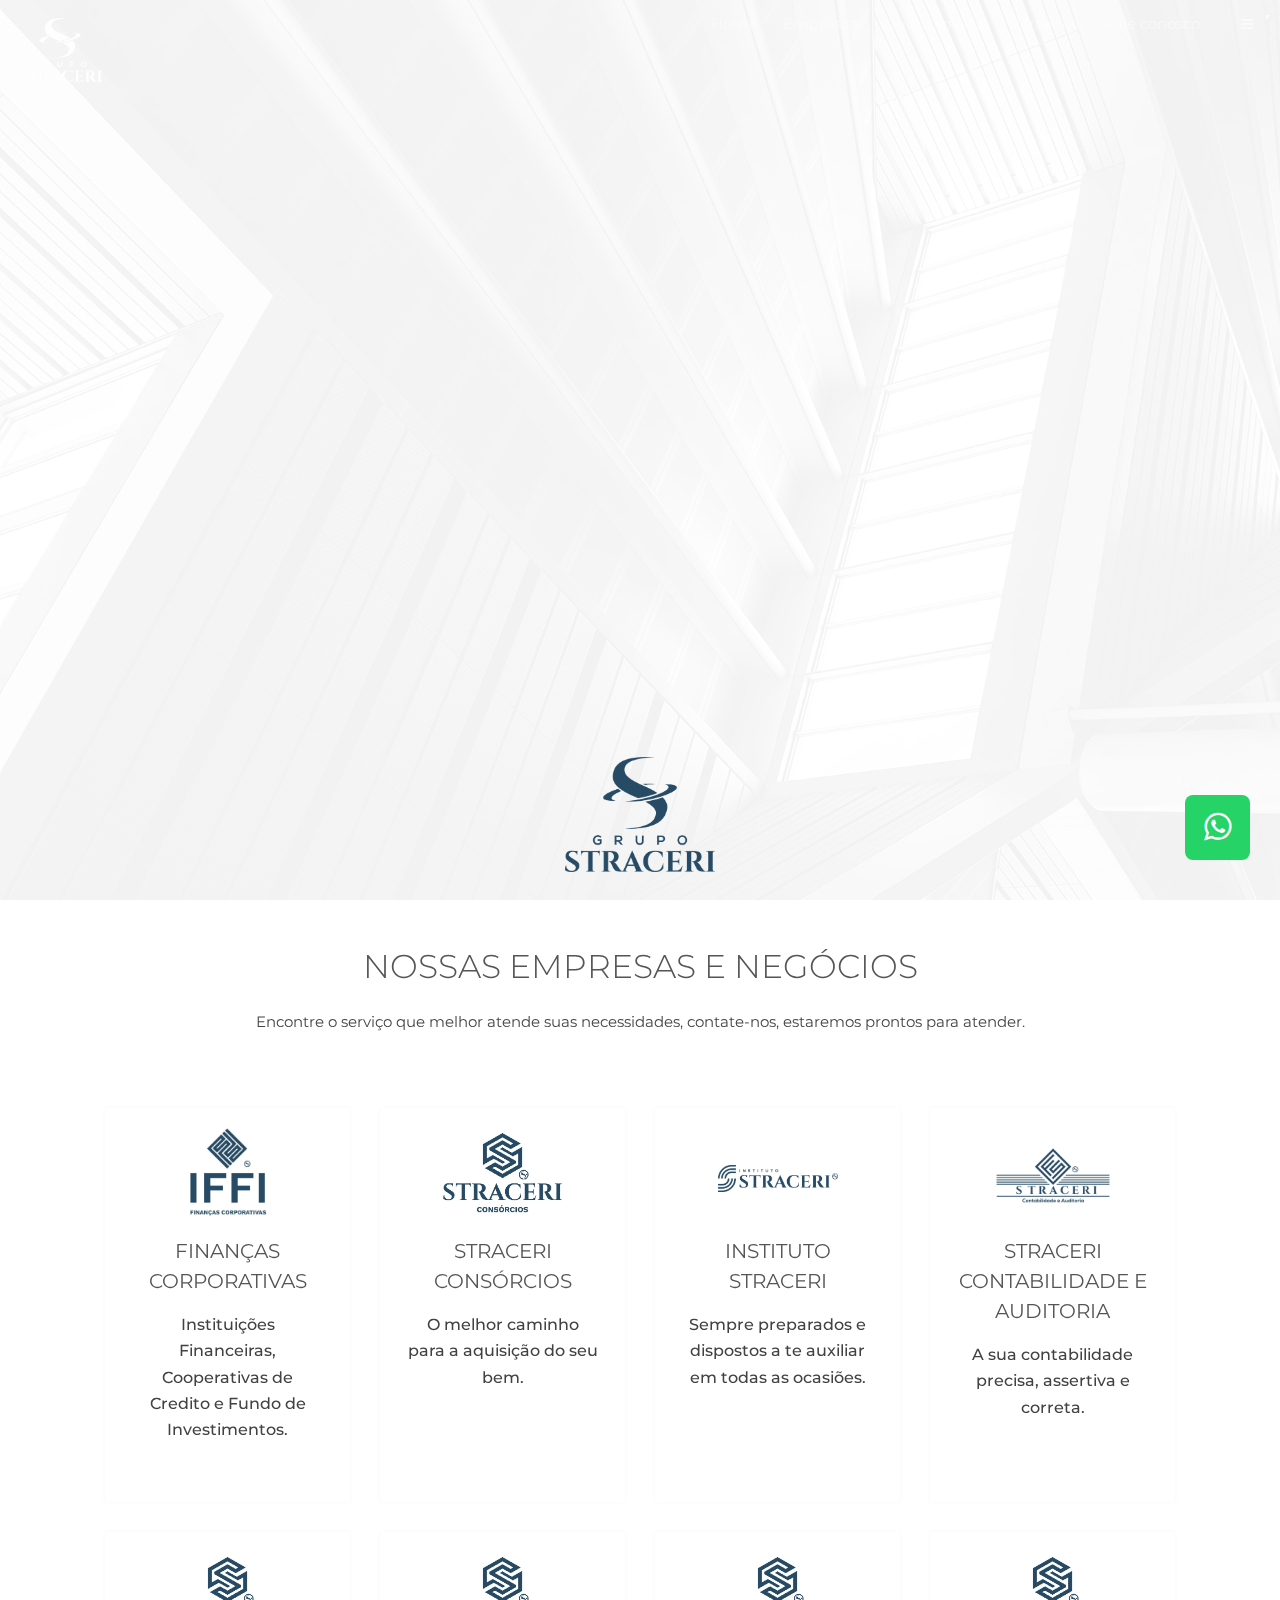
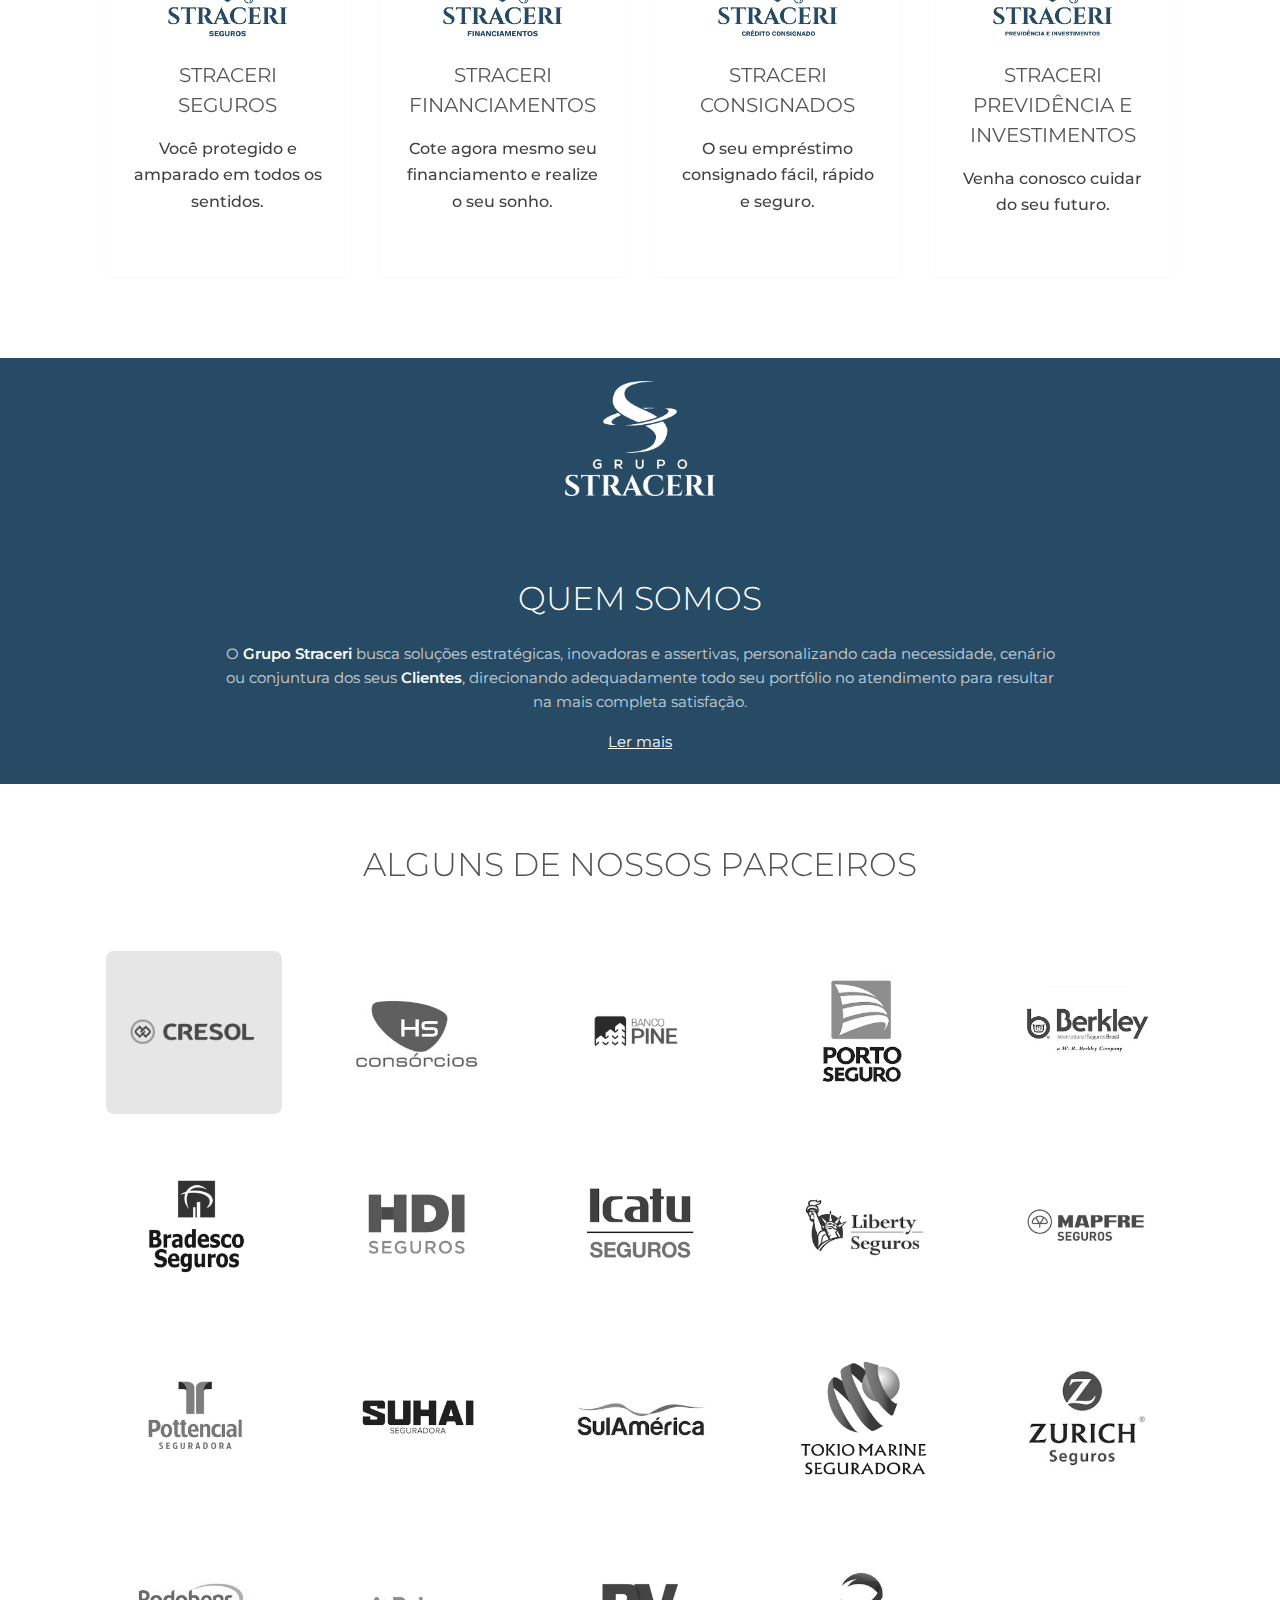
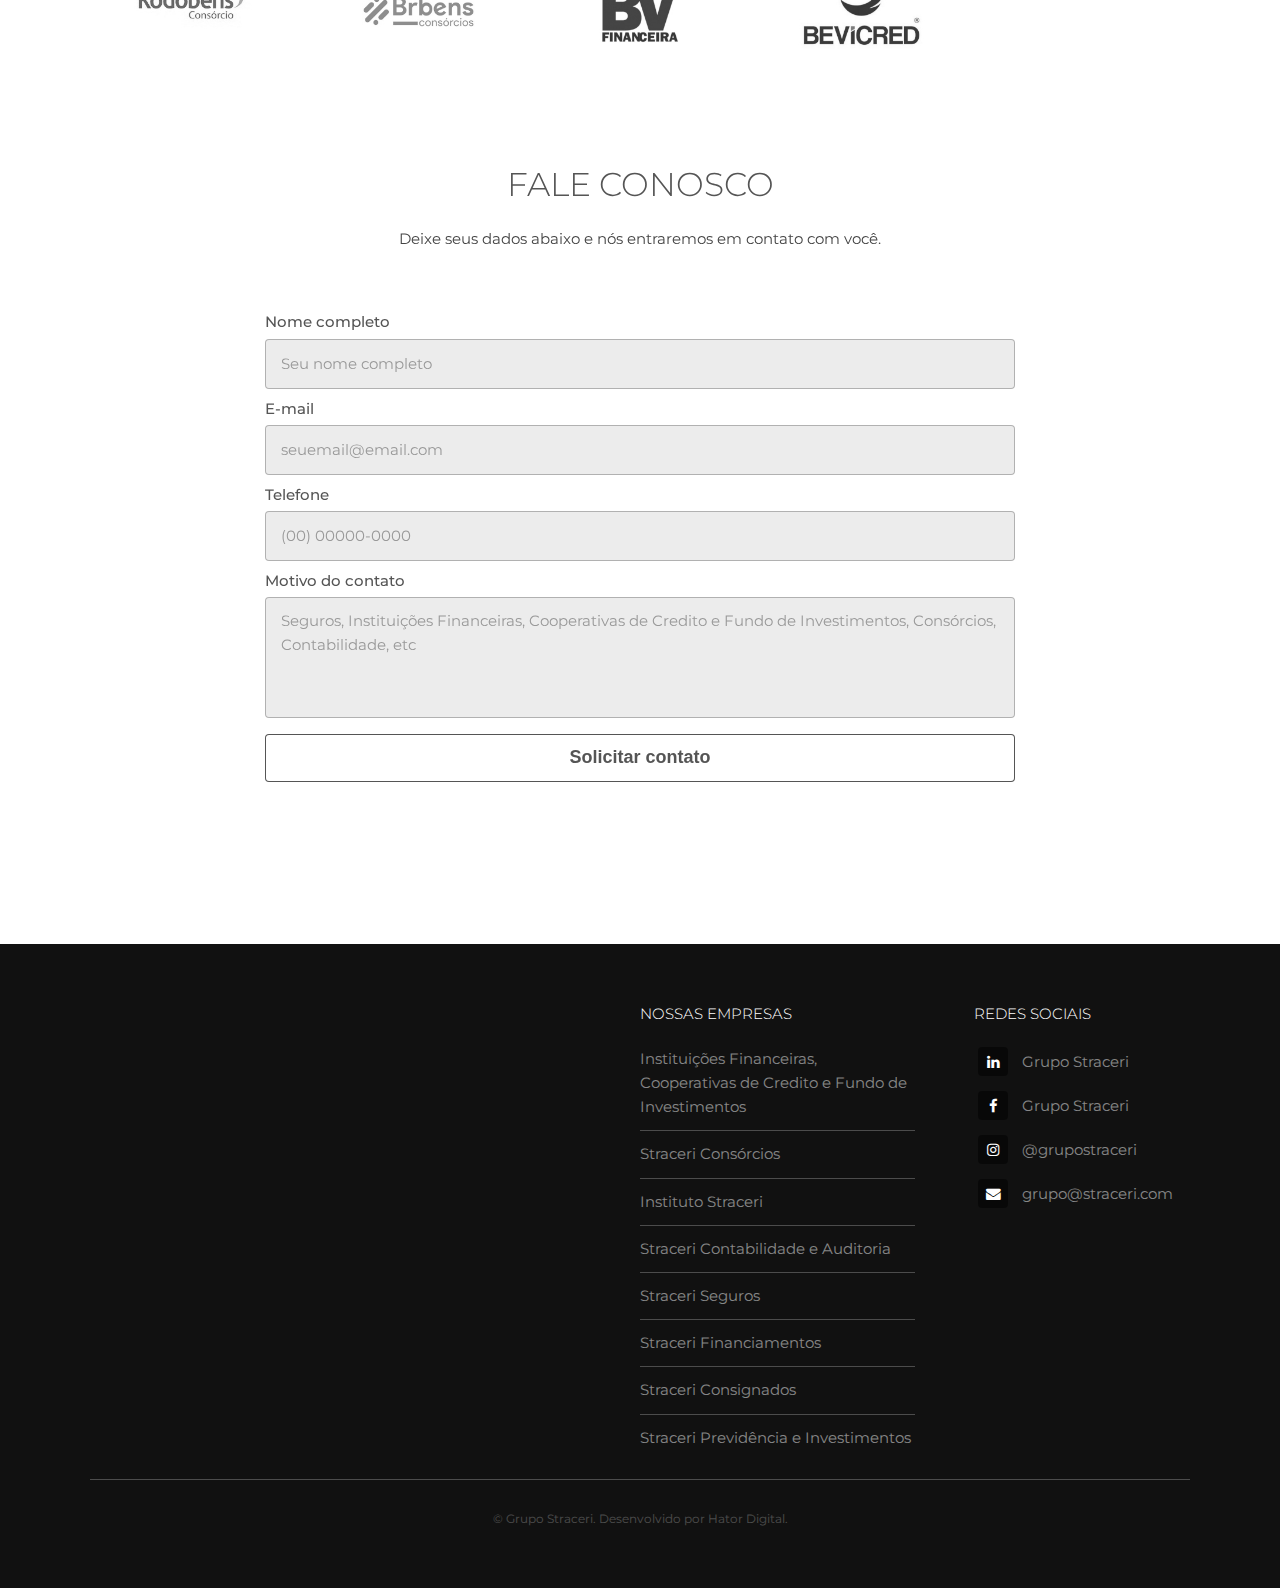
==== commit a4719ef6: "correcoes dos textos" ====
--- a/index.html
+++ b/index.html
@@ -395,7 +395,7 @@
 
 						<div class="field">
 							<label for="inputContactReason">Motivo do contato</label>
-							<textarea required id="inputContactReason" name="inputContactReason" placeholder="Seguros, Instituições Financeiras & Fundos de Investimentos, Consórcios, Contabilidade, etc" rows="4"></textarea>
+							<textarea required id="inputContactReason" name="inputContactReason" placeholder="Seguros, Instituições Financeiras, Cooperativas de Credito e Fundo de Investimentos, Consórcios, Contabilidade, etc" rows="4"></textarea>
 						</div>
 
 						<button type="submit" id="sendContact">
@@ -430,7 +430,7 @@
 						<section>
 							<h4>Nossas empresas</h4>
 							<ul class="alt">
-								<li><a href="fidcs.html">Instituições Financeiras & Fundos de Investimentos</a></li>
+								<li><a href="fidcs.html">Instituições Financeiras, Cooperativas de Credito e Fundo de Investimentos</a></li>
 								<li><a href="consorcios.html">Straceri Consórcios</a></li>
 								<li><a href="instituto.html">Instituto Straceri</a></li>
 								<li><a href="contabilidade.html">Straceri Contabilidade e Auditoria</a></li>
--- a/assets/css/main.css
+++ b/assets/css/main.css
@@ -966,7 +966,7 @@
   text-align: center;
 }
 .highlights .content img {
-  max-width: 135px;
+  max-width: 125px;
   margin-bottom: 24px;
 }
 .highlights .content h3 {
